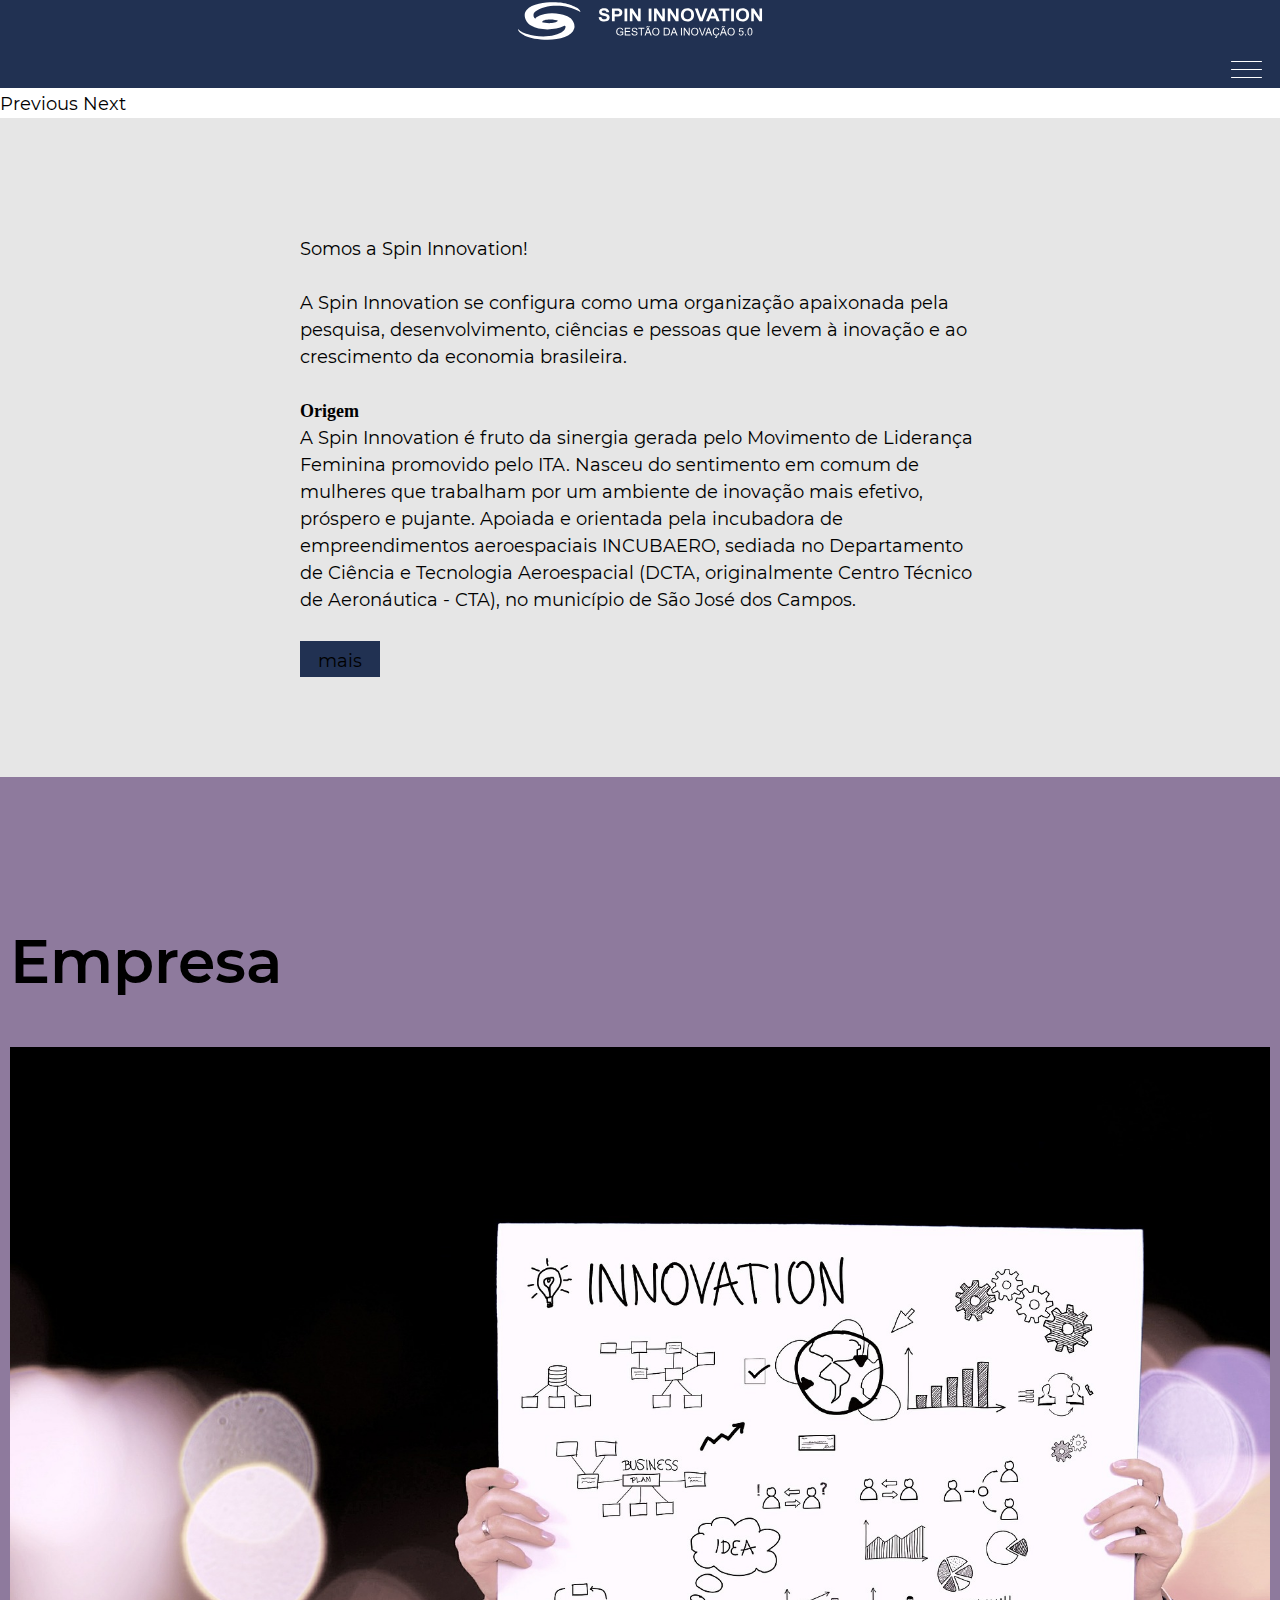
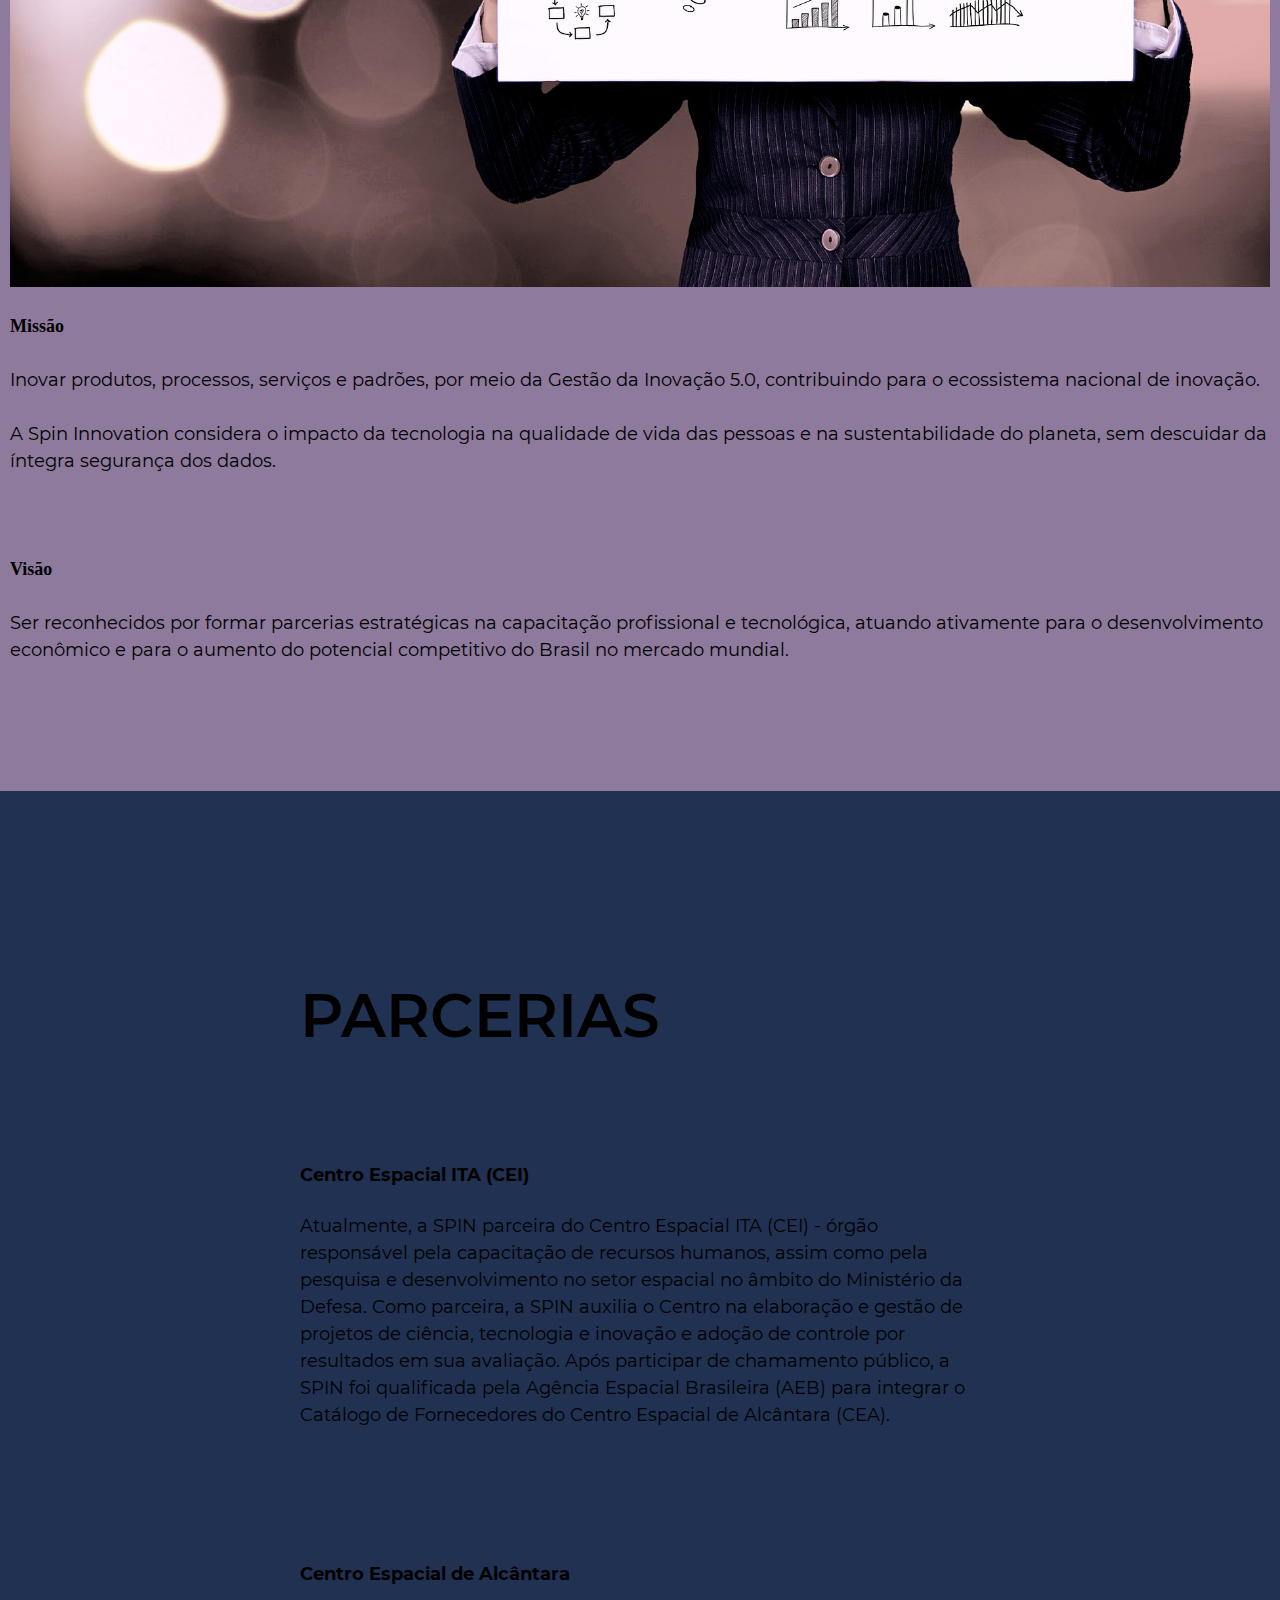
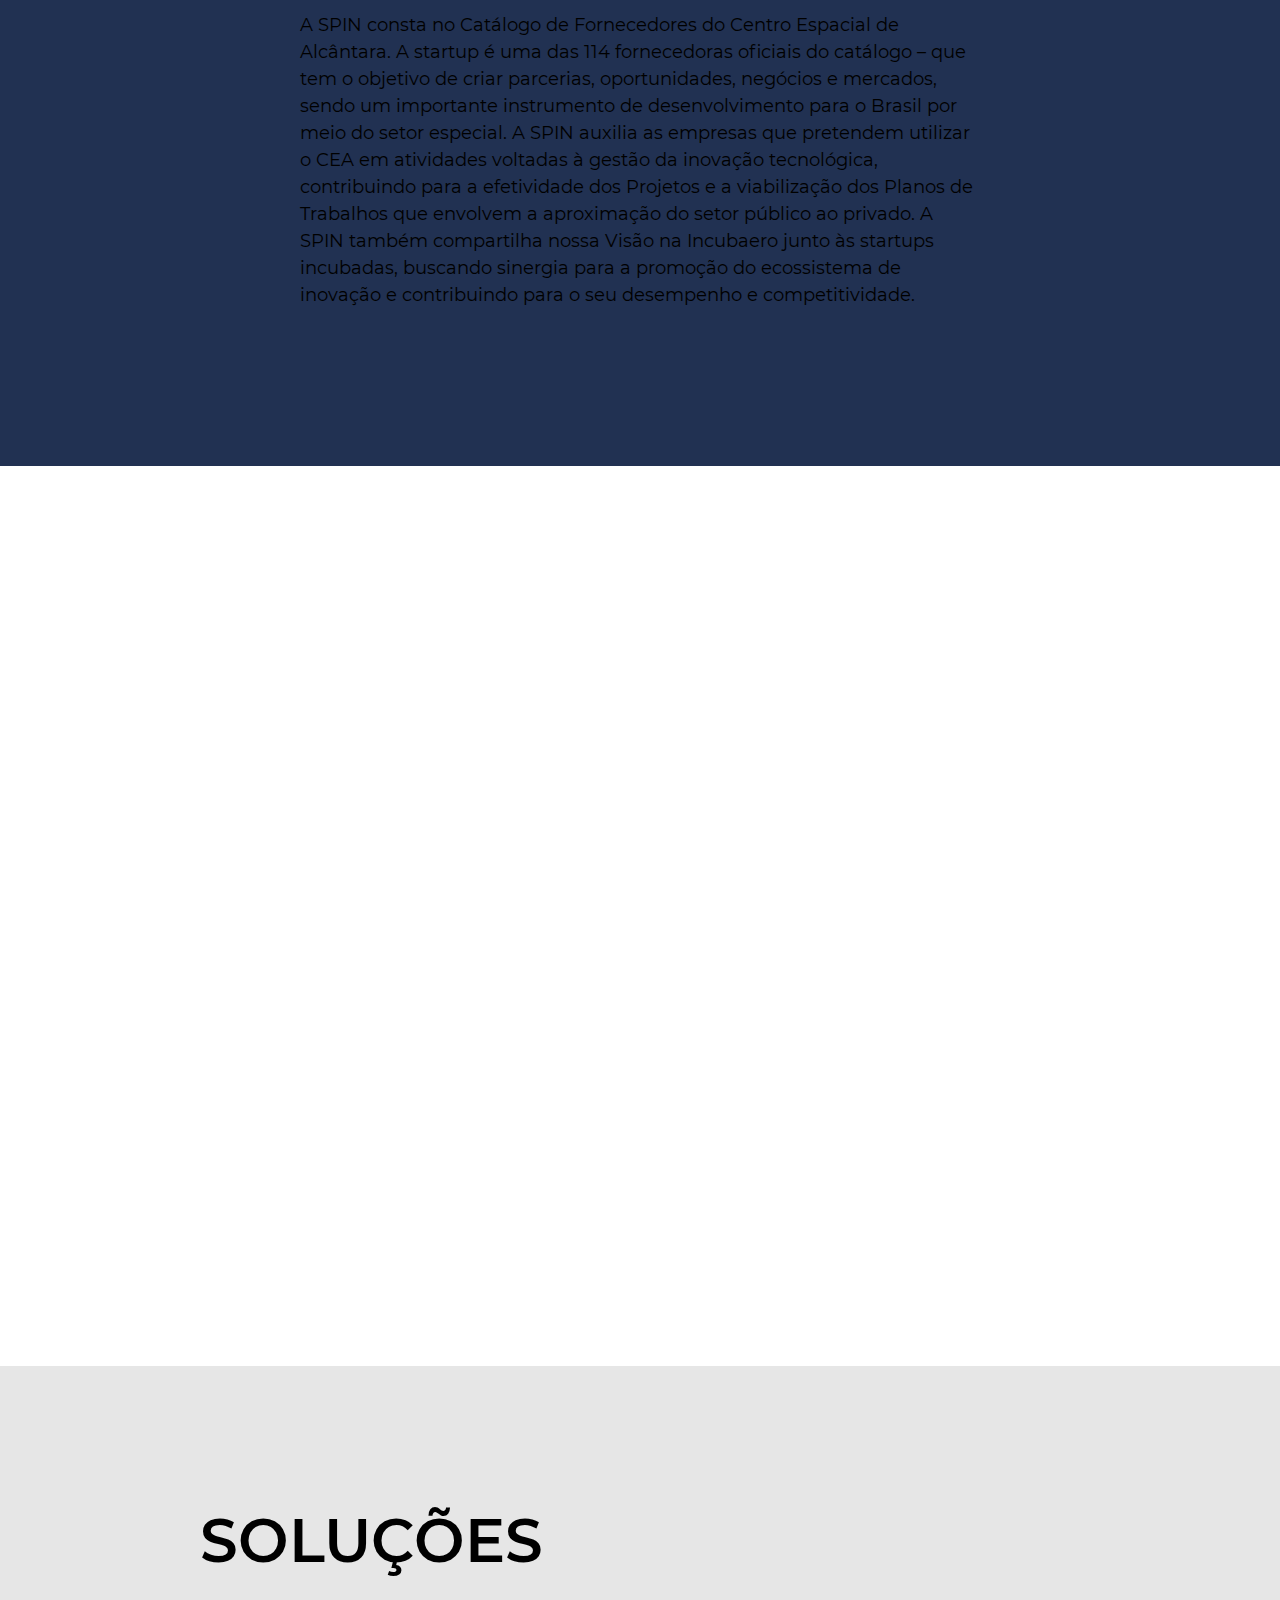
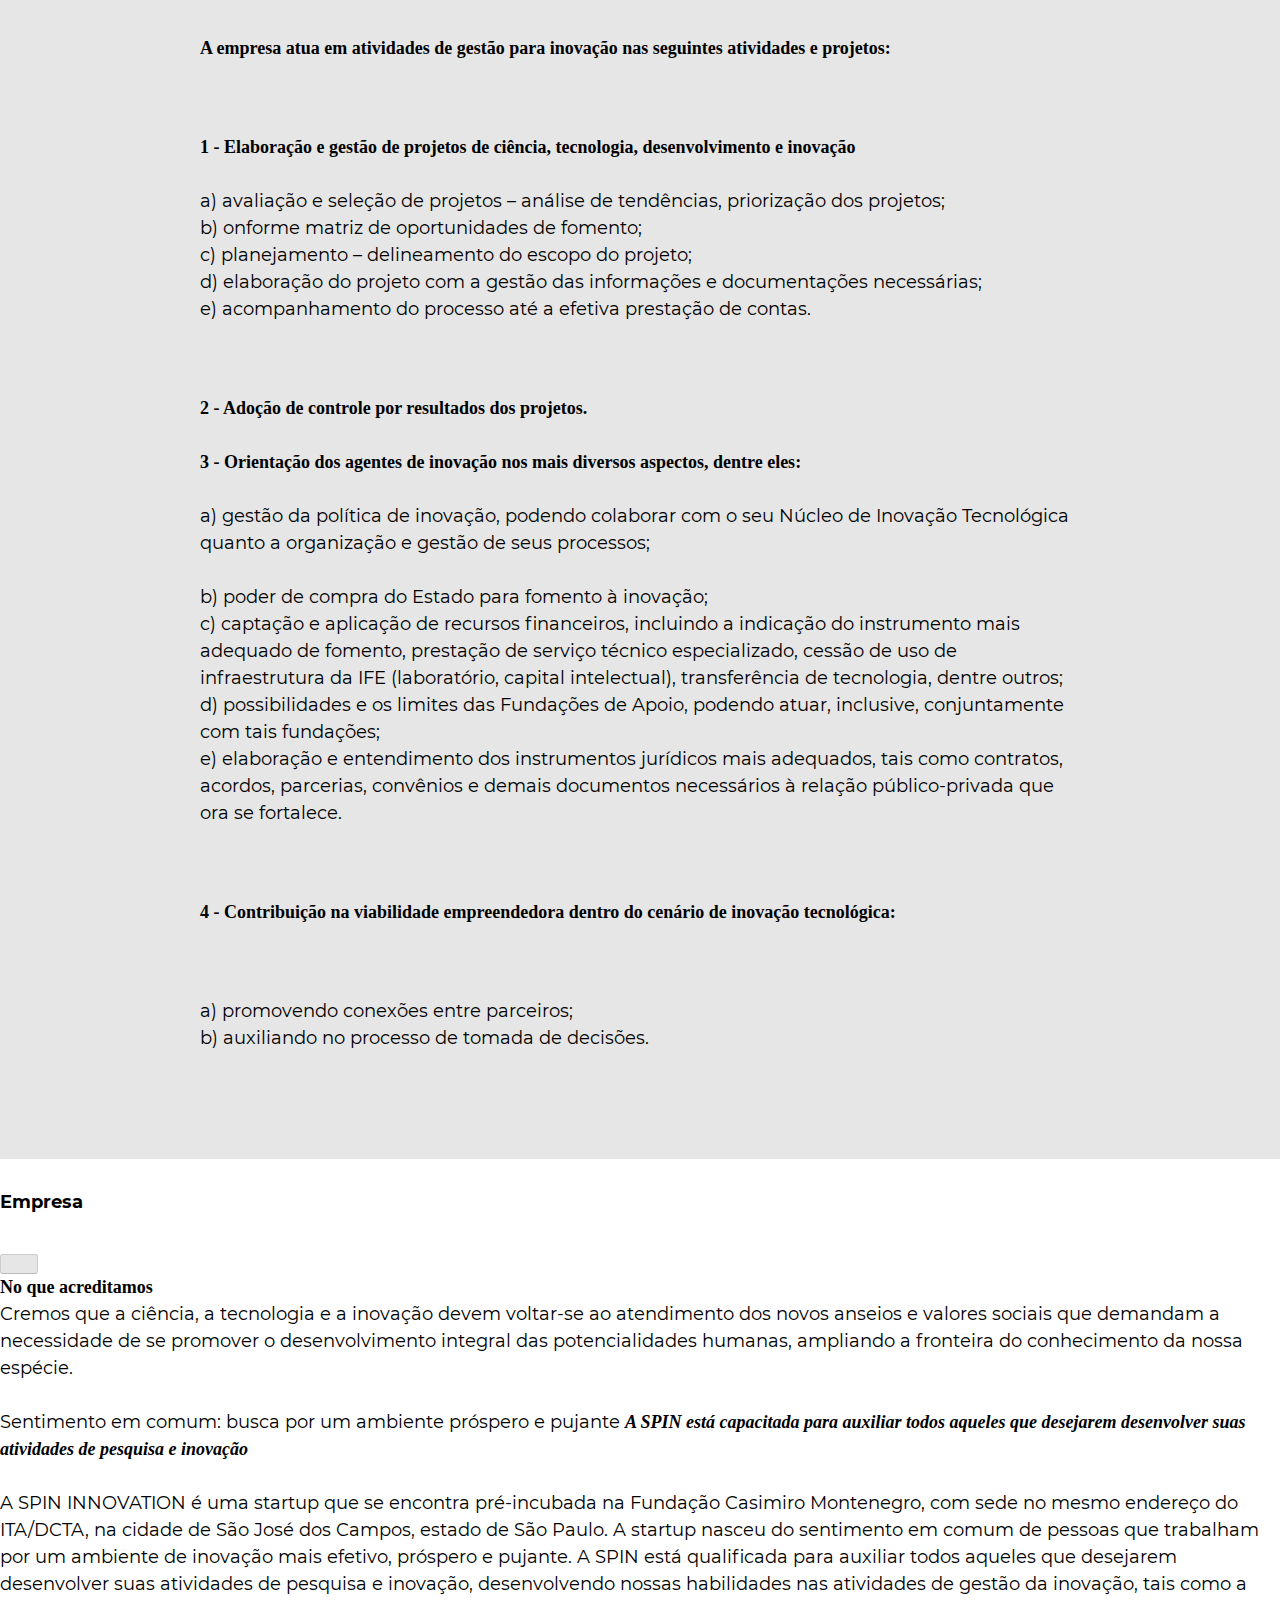
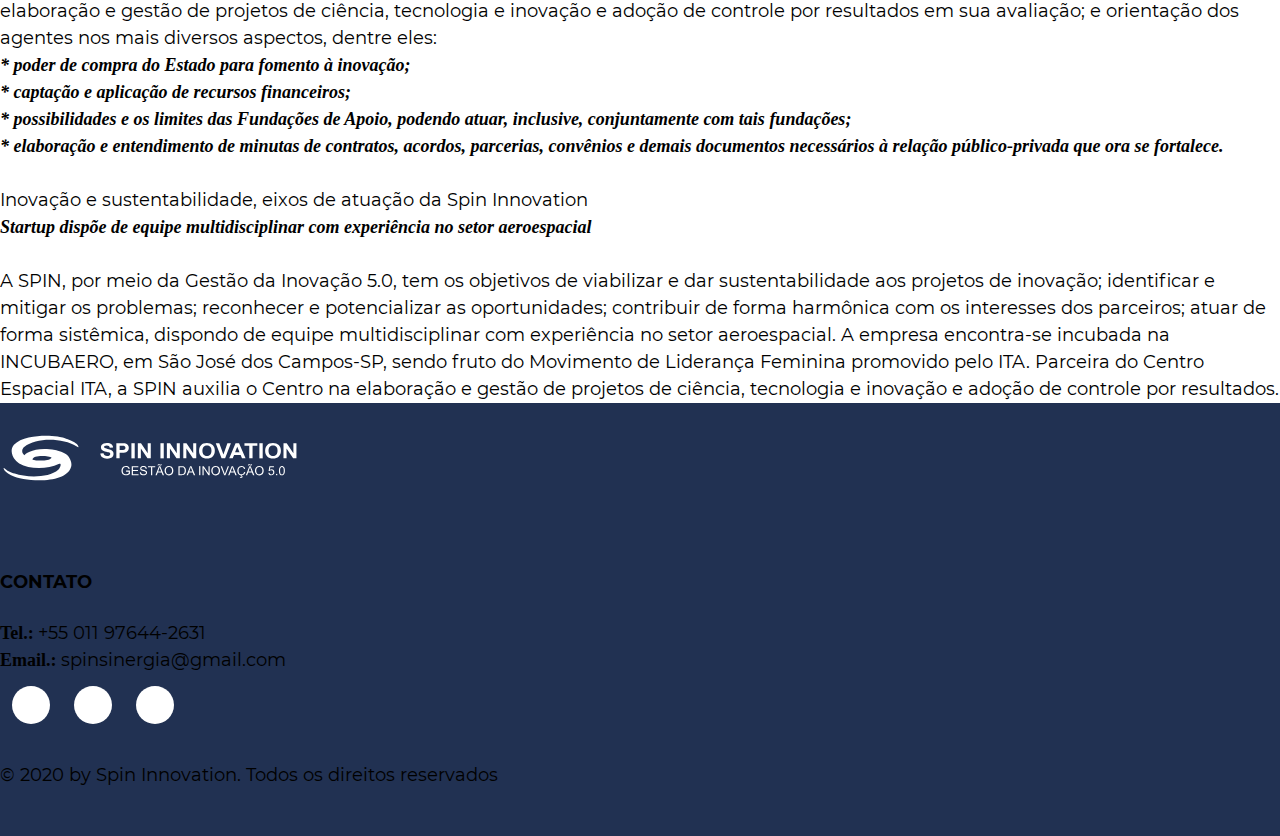
==== index.html @ 0eab8a91 "site versao 1" ====
<!doctype html>
<html lang="pt-BR">

<head>
    <meta charset="UTF-8">
    <meta name="viewport" content="width=device-width, initial-scale=1">
    <link rel="profile" href="https://gmpg.org/xfn/11">

    <title>Spin Innovation</title>
    
    <!-- Bootstrap CSS -->
    <link rel="stylesheet" href="https://use.fontawesome.com/releases/v5.5.0/css/all.css" integrity="sha384-B4dIYHKNBt8Bc12p+WXckhzcICo0wtJAoU8YZTY5qE0Id1GSseTk6S+L3BlXeVIU" crossorigin="anonymous">
    <link href="https://cdn.jsdelivr.net/npm/bootstrap@5.0.0-beta3/dist/css/bootstrap.min.css" rel="stylesheet" integrity="sha384-eOJMYsd53ii+scO/bJGFsiCZc+5NDVN2yr8+0RDqr0Ql0h+rP48ckxlpbzKgwra6" crossorigin="anonymous">

    <link href="style.css" rel="stylesheet">
</head>

<body class="home page-template page-template-template-home page-template-template-home-php page page-id-2">
        <div id="home"></div>
    <div id="page" class="site">
        <a class="skip-link screen-reader-text" href="#primary">Skip to content</a>
        <header id="masthead" class="site-header  ">
            <div class="container text-center pt-2 pb-2">
                <div class="row align-items-start">
                    <div class="col-md-3">
                        <h1 class="logo"><img src="assets/img/logo.svg"
                                alt="Spin Innovation" class="img-fluid"></h1>
                    </div>
                    <div class="col-md-9">
                        <div class="btn-menu">
                            <button id="abrir"><img src="assets/img/menu-bar.svg" alt="Menu"></button>
                        </div>
                        <nav>
                            <div class="menu-menu-1-container"><ul id="primary-menu" class="menu"><li id="menu-item-20" class="menu-item menu-item-type-post_type menu-item-object-page menu-item-home current-menu-item page_item page-item-2 current_page_item menu-item-20"><a href="http://localhost/life/spin/" aria-current="page">Home</a></li>
<li id="menu-item-21" class="menu-item menu-item-type-custom menu-item-object-custom menu-item-21"><a href="#empresa">Empresa</a></li>
<li id="menu-item-22" class="menu-item menu-item-type-custom menu-item-object-custom menu-item-22"><a href="#parcerias">Parcerias</a></li>
<li id="menu-item-23" class="menu-item menu-item-type-custom menu-item-object-custom menu-item-23"><a href="#solucoes">Soluções</a></li>
<li id="menu-item-24" class="menu-item menu-item-type-custom menu-item-object-custom menu-item-24"><a href="#contato">Contato</a></li>
</ul></div>   
                            <div class="rede-social-header">
                                <ul class="m-0 p-0"> <li><a href="#" target="_blank"><i class="fab fa-whatsapp fa-lg"></i></a></li><li><a href="#" target="_blank"><i class="fab fa-linkedin-in fa-lg"></i></a></li><li><a href="#" target="_blank"><i class="fab fa-instagram fa-lg"></i></a></li> </ul>
                            </nav>
                        </div>
                    </div>
                </div>

            </div>
        </header><!-- #masthead -->
<div id="carousel-slide_head" class="carousel slide" data-ride="carousel"> <div class="carousel-inner" role="listbox"><div class="carousel-item active"><img src="http://localhost/life/spin/wp-content/uploads/2021/03/banner-1.jpg" alt="Identificamos problemas" class="img-fluid  w-100"></div> </div> <a class="carousel-control-prev" href="#carousel-slide_head" role="button" data-slide="prev"> <span class="carousel-control-prev-icon" aria-hidden="true"></span> <span class="sr-only">Previous</span> </a> <a class="carousel-control-next" href="#carousel-slide_head" role="button" data-slide="next"> <span class="carousel-control-next-icon" aria-hidden="true"></span> <span class="sr-only">Next</span> </a> </div> 
<section id="empresa">
    <div class="text">
        <p>
            Somos a Spin Innovation! <br><br>
            A Spin Innovation se configura como uma organização apaixonada pela pesquisa, desenvolvimento, ciências e pessoas que levem à inovação e ao crescimento da economia brasileira.
            <br><br>
            <strong>Origem</strong>
            <br>
            A Spin Innovation é fruto da sinergia gerada pelo Movimento de Liderança Feminina promovido pelo ITA. Nasceu do sentimento em comum de mulheres que trabalham por um ambiente de inovação mais efetivo, próspero e pujante. Apoiada e orientada pela incubadora de empreendimentos aeroespaciais INCUBAERO, sediada no Departamento de Ciência e Tecnologia Aeroespacial (DCTA, originalmente Centro Técnico de Aeronáutica - CTA), no município de São José dos Campos.
        </p>


        <button class="btn btn-primary float-end" data-bs-toggle="modal" data-bs-target="#modalEmpresa">mais</button>
    </div>
</section>

<section class="empresa-2">
    <div class="container">
        <div class="row">
            <div class="col-md-6">
                <h1 class="text-light  text-uppercase">Empresa</h1>
                <img src="assets/img/innovation-561388_1920.jpg" alt="Foto" class="img-fluid">
            </div>
            <div class="col-md-6">
                <p>
                    <strong>Missão</strong> <br><br>
                    Inovar produtos, processos, serviços e padrões, por meio da Gestão da Inovação 5.0,
                    contribuindo para o ecossistema nacional de inovação. <br><br>A Spin Innovation considera o impacto da tecnologia na qualidade de vida das pessoas e na sustentabilidade do planeta, sem descuidar da íntegra segurança dos dados.
                    <br>
                    <br>
                    <br>
                    <br>

                    <strong>Visão</strong> <br><br>
                    Ser reconhecidos por formar parcerias estratégicas na capacitação profissional e tecnológica, atuando ativamente para o desenvolvimento econômico e para o aumento do potencial competitivo do Brasil no mercado mundial.
                </p>
            </div>
        </div>
    </div>
</section>

<section id="parcerias" class="parcerias">
    <div class="text">
        <h2 class="text-uppercase text-light">parcerias</h2>
        <br>
        <h4 class="text-light">Centro Espacial ITA (CEI)</h4>
        <p class="text-light">
            Atualmente, a SPIN parceira do Centro Espacial ITA (CEI) - órgão responsável pela capacitação de recursos humanos, assim como pela pesquisa e desenvolvimento no setor espacial no âmbito do Ministério da Defesa. Como parceira, a SPIN auxilia o Centro na elaboração e gestão de projetos de ciência, tecnologia e inovação e adoção de controle por resultados em sua avaliação.
            Após participar de chamamento público, a SPIN foi qualificada pela Agência Espacial Brasileira (AEB) para integrar o Catálogo de Fornecedores do Centro Espacial de Alcântara (CEA).
        </p>
        <br><br><br>

        <h4 class="text-light">Centro Espacial de Alcântara</h4>
        <p class="text-light">
            A SPIN consta no Catálogo de Fornecedores do Centro Espacial de Alcântara. A startup é uma das 114 fornecedoras oficiais do catálogo – que tem o objetivo de criar parcerias, oportunidades, negócios e mercados, sendo um importante instrumento de desenvolvimento para o Brasil por meio do setor especial. A SPIN auxilia as empresas que pretendem utilizar o CEA em atividades voltadas à gestão da inovação tecnológica, contribuindo para a efetividade dos Projetos e a viabilização dos Planos de Trabalhos que envolvem a aproximação do setor público ao privado.
            A SPIN também compartilha nossa Visão na Incubaero junto às startups incubadas, buscando sinergia para a promoção do ecossistema de inovação e contribuindo para o seu desempenho e competitividade.
        </p>
    </div>
</section>

<section class="lamp"></section>

<section class="solucoes" id="solucoes">
    <div class="container">
        <h2>Soluções</h2>
        <div class="row">
            <div class="col-md-6">
                <p><strong>A empresa atua em atividades de gestão para inovação nas seguintes atividades e projetos:</strong></p> <br>
                <p><strong> 1 - Elaboração e gestão de projetos de ciência, tecnologia, desenvolvimento e inovação</strong></p>
                <p>a) avaliação e seleção de projetos – análise de tendências, priorização dos projetos;<br>
                    b) onforme matriz de oportunidades de fomento; <br>
                    c) planejamento – delineamento do escopo do projeto; <br>
                    d) elaboração do projeto com a gestão das informações e documentações necessárias; <br>
                    e) acompanhamento do processo até a efetiva prestação de contas.</p>
                <br> 
                <p><strong>2 - Adoção de controle por resultados dos projetos.</strong></p>
                <p><strong>3 - Orientação dos agentes de inovação nos mais diversos aspectos, dentre eles:</strong></p>
                <p>a) gestão da política de inovação, podendo colaborar com o seu Núcleo de Inovação Tecnológica quanto a organização e gestão de seus processos;<br>
            </div>
            <div class="col-md-6">
                <p> b) poder de compra do Estado para fomento à inovação; <br>
                    c) captação e aplicação de recursos financeiros, incluindo a indicação do instrumento mais adequado de fomento, prestação de serviço técnico especializado, cessão de uso de infraestrutura da IFE (laboratório, capital intelectual), transferência de tecnologia, dentre outros;<br>
                    d) possibilidades e os limites das Fundações de Apoio, podendo atuar, inclusive, conjuntamente com tais fundações;<br>
                    e) elaboração e entendimento dos instrumentos jurídicos mais adequados, tais como contratos, acordos, parcerias, convênios e demais documentos necessários à relação público-privada que ora se fortalece.
                </p>
                <br> 
                <p><strong>4 - Contribuição na viabilidade empreendedora dentro do cenário de inovação tecnológica:</strong></p> <br>

                <p>a) promovendo conexões entre parceiros;<br>
                    b) auxiliando no processo de tomada de decisões.
                </p>


            </div>
        </div>
    </div>
</section>





<!-- Modal -->
<div class="modal fade" id="modalEmpresa" tabindex="-1" aria-labelledby="modalEmpresaLabel" aria-hidden="true">
    <div class="modal-dialog modal-lg modal-dialog-scrollable">
        <div class="modal-content">
            <div class="modal-header">
                <h5 class="modal-title" id="modalEmpresaLabel">Empresa</h5>
                <button type="button" class="btn-close" data-bs-dismiss="modal" aria-label="Close"></button>
            </div>
            <div class="modal-body">
                <strong>No que acreditamos</strong><br>
                Cremos que a ciência, a tecnologia e a inovação devem voltar-se ao atendimento dos novos anseios e valores sociais que demandam a necessidade de se promover o desenvolvimento integral das potencialidades humanas, ampliando a fronteira do conhecimento da nossa espécie.
                <br><br>
                Sentimento em comum: busca por um ambiente próspero e pujante
                <i><strong> A SPIN está capacitada para auxiliar todos aqueles que desejarem desenvolver suas atividades de pesquisa e inovação
                    </strong> </i>
                <br><br>
                A SPIN INNOVATION é uma startup que se encontra pré-incubada na Fundação Casimiro Montenegro, com sede no mesmo endereço do ITA/DCTA, na cidade de São José dos Campos, estado de São Paulo. A startup nasceu do sentimento em comum de pessoas que trabalham por um ambiente de inovação mais efetivo, próspero e pujante.
                A SPIN está qualificada para auxiliar todos aqueles que desejarem desenvolver suas atividades de pesquisa e inovação, desenvolvendo nossas habilidades nas atividades de gestão da inovação, tais como a elaboração e gestão de projetos de ciência, tecnologia e inovação e adoção de controle por resultados em sua avaliação; e orientação dos agentes nos mais diversos aspectos, dentre eles:
                <br>
                <i><strong>* poder de compra do Estado para fomento à inovação;<br>
                        * captação e aplicação de recursos financeiros;<br>
                        * possibilidades e os limites das Fundações de Apoio, podendo atuar, inclusive, conjuntamente com tais fundações;<br>
                        * elaboração e entendimento de minutas de contratos, acordos, parcerias, convênios e demais documentos necessários à relação público-privada que ora se fortalece.<br>
                    </strong></i><br>
                Inovação e sustentabilidade, eixos de atuação da Spin Innovation <br>
                <i><strong>Startup dispõe de equipe multidisciplinar com experiência no setor aeroespacial </strong></i>
                <br><br>
                A SPIN, por meio da Gestão da Inovação 5.0, tem os objetivos de viabilizar e dar sustentabilidade aos projetos de inovação; identificar e mitigar os problemas; reconhecer e potencializar as oportunidades; contribuir de forma harmônica com os interesses dos parceiros; atuar de forma sistêmica, dispondo de equipe multidisciplinar com experiência no setor aeroespacial.
                A empresa encontra-se incubada na INCUBAERO, em São José dos Campos-SP, sendo fruto do Movimento de Liderança Feminina promovido pelo ITA. Parceira do Centro Espacial ITA, a SPIN auxilia o Centro na elaboração e gestão de projetos de ciência, tecnologia e inovação e adoção de controle por resultados.
            </div>
        </div>
    </div>
</div>




<div id="contato"></div>
<footer id="colophon" class="site-footer ">
    <div class="container">
        <div class="row">
            <div class="col-md-6">
                <img src="assets/img/logo.svg" alt="Logo" width="300" class="img-fluid">
                <br>
                <br>
                <br>
                <h4 class="text-light">CONTATO</h4>
                <strong class="text-light">Tel.: </strong><a href="tel:55011976442631" class="text-light">+55 011 97644-2631</a>
                <br>
                <strong class="text-light">Email.: </strong><a href="mailto:spinsinergia@gmail.com " class="text-light">spinsinergia@gmail.com </a>
            </div>
            <div class="col-md-6">
                <div class="rede-social-footer text-end">
                    <ul class="m-0 p-0"> <li><a href="#" target="_blank"><i class="fab fa-whatsapp fa-lg"></i></a></li><li><a href="#" target="_blank"><i class="fab fa-linkedin-in fa-lg"></i></a></li><li><a href="#" target="_blank"><i class="fab fa-instagram fa-lg"></i></a></li> </ul>
                    </nav>
                </div>
            </div>
        </div>
        <div class="">
            <div class="site-info pt-5">
                <p class="text-center text-light">© 2020 by Spin Innovation. Todos os direitos reservados</p>
            </div><!-- .site-info -->
        </div>
</footer><!-- #colophon -->
</div><!-- #page -->

<script src="https://code.jquery.com/jquery-2.2.4.min.js" integrity="sha256-BbhdlvQf/xTY9gja0Dq3HiwQF8LaCRTXxZKRutelT44=" crossorigin="anonymous"></script>
<!-- Option 1: Bootstrap Bundle with Popper -->
<script src="https://cdn.jsdelivr.net/npm/bootstrap@5.0.0-beta3/dist/js/bootstrap.bundle.min.js" integrity="sha384-JEW9xMcG8R+pH31jmWH6WWP0WintQrMb4s7ZOdauHnUtxwoG2vI5DkLtS3qm9Ekf" crossorigin="anonymous"></script>


<script>
    $('#abrir').click(function() {
        if ($('header').hasClass('active')) {
            $('header').removeClass('active')
        } else {
            $('header').addClass('active')
        }
    });

    $('#primary-menu li a').click(
        function() {
            $('header').removeClass('active')
        }
    )
</script>

</body>

</html>
---- style.css ----
html {
    line-height: 1.15;
    -webkit-text-size-adjust: 100%
}

body {
    margin: 0;
}

main {
    display: block
}

h1 {
    font-size: 2em;
    margin: .67em 0
}

hr {
    box-sizing: content-box;
    height: 0;
    overflow: visible
}

pre {
    font-family: monospace, monospace;
    font-size: 1em
}

a {
    background-color: transparent
}

abbr[title] {
    border-bottom: none;
    text-decoration: underline;
    text-decoration: underline dotted
}

b,
strong {
    font-weight: bolder
}

code,
kbd,
samp {
    font-family: monospace, monospace;
    font-size: 1em
}

small {
    font-size: 80%
}

sub,
sup {
    font-size: 75%;
    line-height: 0;
    position: relative;
    vertical-align: baseline
}

sub {
    bottom: -.25em
}

sup {
    top: -.5em
}

img {
    border-style: none
}

button,
input,
optgroup,
select,
textarea {
    font-family: inherit;
    font-size: 100%;
    line-height: 1.15;
    margin: 0
}

button,
input {
    overflow: visible
}

button,
select {
    text-transform: none
}

[type=button],
[type=reset],
[type=submit],
button {
    -webkit-appearance: button
}

[type=button]::-moz-focus-inner,
[type=reset]::-moz-focus-inner,
[type=submit]::-moz-focus-inner,
button::-moz-focus-inner {
    border-style: none;
    padding: 0
}

[type=button]:-moz-focusring,
[type=reset]:-moz-focusring,
[type=submit]:-moz-focusring,
button:-moz-focusring {
    outline: 1px dotted ButtonText
}

fieldset {
    padding: .35em .75em .625em
}

legend {
    box-sizing: border-box;
    color: inherit;
    display: table;
    max-width: 100%;
    padding: 0;
    white-space: normal
}

progress {
    vertical-align: baseline
}

textarea {
    overflow: auto
}

[type=checkbox],
[type=radio] {
    box-sizing: border-box;
    padding: 0
}

[type=number]::-webkit-inner-spin-button,
[type=number]::-webkit-outer-spin-button {
    height: auto
}

[type=search] {
    -webkit-appearance: textfield;
    outline-offset: -2px
}

[type=search]::-webkit-search-decoration {
    -webkit-appearance: none
}

::-webkit-file-upload-button {
    -webkit-appearance: button;
    font: inherit
}

details {
    display: block
}

summary {
    display: list-item
}

template {
    display: none
}

[hidden] {
    display: none
}

*,
::after,
::before {
    box-sizing: inherit
}

html {
    box-sizing: border-box
}

body,
button,
input,
optgroup,
select,
textarea {
    color: #404040;
    font-family: -apple-system, BlinkMacSystemFont, "Segoe UI", Roboto, Oxygen-Sans, Ubuntu, Cantarell, "Helvetica Neue", sans-serif;
    font-size: 1rem;
    line-height: 1.5
}

h1,
h2,
h3,
h4,
h5,
h6 {
    clear: both
}

p {
    margin-bottom: 1.5em
}

cite,
dfn,
em,
i {
    font-style: italic
}

blockquote {
    margin: 0 1.5em
}

address {
    margin: 0 0 1.5em
}

pre {
    background: #eee;
    font-family: "Courier 10 Pitch", courier, monospace;
    line-height: 1.6;
    margin-bottom: 1.6em;
    max-width: 100%;
    overflow: auto;
    padding: 1.6em
}

code,
kbd,
tt,
var {
    font-family: monaco, consolas, "Andale Mono", "DejaVu Sans Mono", monospace
}

abbr,
acronym {
    border-bottom: 1px dotted #666;
    cursor: help
}

ins,
mark {
    background: #fff9c0;
    text-decoration: none
}

big {
    font-size: 125%
}

body {
    background: #fff
}

hr {
    background-color: #ccc;
    border: 0;
    height: 1px;
    margin-bottom: 1.5em
}

ol,
ul {
    margin: 0 0 1.5em 3em
}

ul {
    list-style: disc
}

ol {
    list-style: decimal
}

li>ol,
li>ul {
    margin-bottom: 0;
    margin-left: 1.5em
}

dt {
    font-weight: 700
}

dd {
    margin: 0 1.5em 1.5em
}

embed,
iframe,
object {
    max-width: 100%
}

img {
    height: auto;
    max-width: 100%
}

figure {
    margin: 1em 0
}

table {
    margin: 0 0 1.5em;
    width: 100%
}

a {
    color: #4169e1
}

a:visited {
    color: purple
}

a:active,
a:focus,
a:hover {
    color: #191970
}

a:focus {
    outline: thin dotted
}

a:active,
a:hover {
    outline: 0
}

button,
input[type=button],
input[type=reset],
input[type=submit] {
    border: 1px solid;
    border-color: #ccc #ccc #bbb;
    border-radius: 3px;
    background: #e6e6e6;
    color: rgba(0, 0, 0, .8);
    line-height: 1;
    padding: .6em 1em .4em
}

button:hover,
input[type=button]:hover,
input[type=reset]:hover,
input[type=submit]:hover {
    border-color: #ccc #bbb #aaa
}

button:active,
button:focus,
input[type=button]:active,
input[type=button]:focus,
input[type=reset]:active,
input[type=reset]:focus,
input[type=submit]:active,
input[type=submit]:focus {
    border-color: #aaa #bbb #bbb
}

input[type=color],
input[type=date],
input[type=datetime-local],
input[type=datetime],
input[type=email],
input[type=month],
input[type=number],
input[type=password],
input[type=range],
input[type=search],
input[type=tel],
input[type=text],
input[type=time],
input[type=url],
input[type=week],
textarea {
    color: #666;
    border: 1px solid #ccc;
    border-radius: 3px;
    padding: 3px
}

input[type=color]:focus,
input[type=date]:focus,
input[type=datetime-local]:focus,
input[type=datetime]:focus,
input[type=email]:focus,
input[type=month]:focus,
input[type=number]:focus,
input[type=password]:focus,
input[type=range]:focus,
input[type=search]:focus,
input[type=tel]:focus,
input[type=text]:focus,
input[type=time]:focus,
input[type=url]:focus,
input[type=week]:focus,
textarea:focus {
    color: #111
}

select {
    border: 1px solid #ccc
}

textarea {
    width: 100%
}


/*--------------------------------------------------------------
# Layouts
--------------------------------------------------------------*/


/*--------------------------------------------------------------
# Components
--------------------------------------------------------------*/

.site-main .comment-navigation,
.site-main .posts-navigation,
.site-main .post-navigation {
    margin: 0 0 1.5em;
}

.comment-navigation .nav-links,
.posts-navigation .nav-links,
.post-navigation .nav-links {
    display: flex;
}

.comment-navigation .nav-previous,
.posts-navigation .nav-previous,
.post-navigation .nav-previous {
    flex: 1 0 50%;
}

.comment-navigation .nav-next,
.posts-navigation .nav-next,
.post-navigation .nav-next {
    text-align: end;
    flex: 1 0 50%;
}


/* Comments
--------------------------------------------- */

.comment-content a {
    word-wrap: break-word;
}

.bypostauthor {
    display: block;
}


/* Widgets
--------------------------------------------- */

.widget {
    margin: 0 0 1.5em;
}

.widget select {
    max-width: 100%;
}


/* Media
--------------------------------------------- */

.page-content .wp-smiley,
.entry-content .wp-smiley,
.comment-content .wp-smiley {
    border: none;
    margin-bottom: 0;
    margin-top: 0;
    padding: 0;
}


/* Make sure logo link wraps around logo image. */

.custom-logo-link {
    display: inline-block;
}


/* Captions
--------------------------------------------- */

.wp-caption {
    margin-bottom: 1.5em;
    max-width: 100%;
}

.wp-caption img[class*="wp-image-"] {
    display: block;
    margin-left: auto;
    margin-right: auto;
}

.wp-caption .wp-caption-text {
    margin: 0.8075em 0;
}

.wp-caption-text {
    text-align: center;
}


/* Galleries
--------------------------------------------- */

.gallery {
    margin-bottom: 1.5em;
    display: grid;
    grid-gap: 1.5em;
}

.gallery-item {
    display: inline-block;
    text-align: center;
    width: 100%;
}

.gallery-columns-2 {
    grid-template-columns: repeat(2, 1fr);
}

.gallery-columns-3 {
    grid-template-columns: repeat(3, 1fr);
}

.gallery-columns-4 {
    grid-template-columns: repeat(4, 1fr);
}

.gallery-columns-5 {
    grid-template-columns: repeat(5, 1fr);
}

.gallery-columns-6 {
    grid-template-columns: repeat(6, 1fr);
}

.gallery-columns-7 {
    grid-template-columns: repeat(7, 1fr);
}

.gallery-columns-8 {
    grid-template-columns: repeat(8, 1fr);
}

.gallery-columns-9 {
    grid-template-columns: repeat(9, 1fr);
}

.gallery-caption {
    display: block;
}


/*--------------------------------------------------------------
# Utilities
--------------------------------------------------------------*/


/* Accessibility
--------------------------------------------- */


/* Text meant only for screen readers. */

.screen-reader-text {
    border: 0;
    clip: rect(1px, 1px, 1px, 1px);
    clip-path: inset(50%);
    height: 1px;
    margin: -1px;
    overflow: hidden;
    padding: 0;
    position: absolute !important;
    width: 1px;
    word-wrap: normal !important;
}

.screen-reader-text:focus {
    background-color: #f1f1f1;
    border-radius: 3px;
    box-shadow: 0 0 2px 2px rgba(0, 0, 0, 0.6);
    clip: auto !important;
    clip-path: none;
    color: #21759b;
    display: block;
    font-size: 0.875rem;
    font-weight: 700;
    height: auto;
    left: 5px;
    line-height: normal;
    padding: 15px 23px 14px;
    text-decoration: none;
    top: 5px;
    width: auto;
    z-index: var(--verdeDefault)00;
}


/* Alignments
--------------------------------------------- */

.alignleft {
    /*rtl:ignore*/
    float: left;
    /*rtl:ignore*/
    margin-right: 1.5em;
    margin-bottom: 1.5em;
}

.alignright {
    /*rtl:ignore*/
    float: right;
    /*rtl:ignore*/
    margin-left: 1.5em;
    margin-bottom: 1.5em;
}

.aligncenter {
    clear: both;
    display: block;
    margin-left: auto;
    margin-right: auto;
    margin-bottom: 1.5em;
}


/*css theme - devnation*/

:root {
    --corTextoDefault: #000;
    --white: #fff;
    --azul: #213152;
    --cinza: #E6E6E6;
    --roxo: #8E7A9D;
    --scrollbarBG: rgba(124, 121, 121, 0.507);
    --thumbBG: #86888a;
}

::-webkit-scrollbar { width: 5px; height: 2px; }
::-webkit-scrollbar { scrollbar-width: thin; scrollbar-color: var(--thumbBG) var(--scrollbarBG); }
::-webkit-scrollbar-track { background: var(--scrollbarBG); }
::-webkit-scrollbar-thumb { background-color: var(--thumbBG) ; border-radius: 6px; border: 3px solid var(--scrollbarBG); }

@font-face { font-family: 'Montserrat'; src: url('assets/fonts/Montserrat-BlackItalic.woff2') format('woff2'), url('assets/fonts/Montserrat-BlackItalic.woff') format('woff'); font-weight: 900; font-style: italic; font-display: swap; } @font-face { font-family: 'Montserrat'; src: url('assets/fonts/Montserrat-Bold.woff2') format('woff2'), url('assets/fonts/Montserrat-Bold.woff') format('woff'); font-weight: bold; font-style: normal; font-display: swap; } @font-face { font-family: 'Montserrat'; src: url('assets/fonts/Montserrat-Black.woff2') format('woff2'), url('assets/fonts/Montserrat-Black.woff') format('woff'); font-weight: 900; font-style: normal; font-display: swap; } @font-face { font-family: 'Montserrat'; src: url('assets/fonts/Montserrat-BoldItalic.woff2') format('woff2'), url('assets/fonts/Montserrat-BoldItalic.woff') format('woff'); font-weight: bold; font-style: italic; font-display: swap; } @font-face { font-family: 'Montserrat'; src: url('assets/fonts/Montserrat-ExtraBold.woff2') format('woff2'), url('assets/fonts/Montserrat-ExtraBold.woff') format('woff'); font-weight: 800; font-style: normal; font-display: swap; } @font-face { font-family: 'Montserrat'; src: url('assets/fonts/Montserrat-ExtraBoldItalic.woff2') format('woff2'), url('assets/fonts/Montserrat-ExtraBoldItalic.woff') format('woff'); font-weight: 800; font-style: italic; font-display: swap; } @font-face { font-family: 'Montserrat'; src: url('assets/fonts/Montserrat-ExtraLight.woff2') format('woff2'), url('assets/fonts/Montserrat-ExtraLight.woff') format('woff'); font-weight: 200; font-style: normal; font-display: swap; } @font-face { font-family: 'Montserrat'; src: url('assets/fonts/Montserrat-ExtraLightItalic.woff2') format('woff2'), url('assets/fonts/Montserrat-ExtraLightItalic.woff') format('woff'); font-weight: 200; font-style: italic; font-display: swap; } @font-face { font-family: 'Montserrat'; src: url('assets/fonts/Montserrat-Italic.woff2') format('woff2'), url('assets/fonts/Montserrat-Italic.woff') format('woff'); font-weight: normal; font-style: italic; font-display: swap; } @font-face { font-family: 'Montserrat'; src: url('assets/fonts/Montserrat-Light.woff2') format('woff2'), url('assets/fonts/Montserrat-Light.woff') format('woff'); font-weight: 300; font-style: normal; font-display: swap; } @font-face { font-family: 'Montserrat'; src: url('assets/fonts/Montserrat-LightItalic.woff2') format('woff2'), url('assets/fonts/Montserrat-LightItalic.woff') format('woff'); font-weight: 300; font-style: italic; font-display: swap; } @font-face { font-family: 'Montserrat'; src: url('assets/fonts/Montserrat-Medium.woff2') format('woff2'), url('assets/fonts/Montserrat-Medium.woff') format('woff'); font-weight: 500; font-style: normal; font-display: swap; } @font-face { font-family: 'Montserrat'; src: url('assets/fonts/Montserrat-MediumItalic.woff2') format('woff2'), url('assets/fonts/Montserrat-MediumItalic.woff') format('woff'); font-weight: 500; font-style: italic; font-display: swap; } @font-face { font-family: 'Montserrat'; src: url('assets/fonts/Montserrat-Regular.woff2') format('woff2'), url('assets/fonts/Montserrat-Regular.woff') format('woff'); font-weight: normal; font-style: normal; font-display: swap; } @font-face { font-family: 'Montserrat'; src: url('assets/fonts/Montserrat-SemiBold.woff2') format('woff2'), url('assets/fonts/Montserrat-SemiBold.woff') format('woff'); font-weight: 600; font-style: normal; font-display: swap; } @font-face { font-family: 'Montserrat'; src: url('assets/fonts/Montserrat-SemiBoldItalic.woff2') format('woff2'), url('assets/fonts/Montserrat-SemiBoldItalic.woff') format('woff'); font-weight: 600; font-style: italic; font-display: swap; } @font-face { font-family: 'Montserrat'; src: url('assets/fonts/Montserrat-Thin.woff2') format('woff2'), url('assets/fonts/Montserrat-Thin.woff') format('woff'); font-weight: 100; font-style: normal; font-display: swap; } @font-face { font-family: 'Montserrat'; src: url('assets/fonts/Montserrat-ThinItalic.woff2') format('woff2'), url('assets/fonts/Montserrat-ThinItalic.woff') format('woff'); font-weight: 100; font-style: italic; font-display: swap; }

a {text-decoration: unset !important;}
a:hover{opacity: 0.8;}


body * {
    font-family: 'Montserrat', sans-serif;
    color: var(--corTextoDefault);
    font-size: 18px;
    font-weight: 400;
}

h1,
h2,
h3,
h4,
h5,
h6 {
    font-weight: 700;
    color: var(--corTextoDefault);
}

h1,
h2 {
    color: var(--corTextoDefault);
}

strong {
    font-family: 'Metropolis';
    font-weight: 800 !important;
}



#masthead {
    position: fixed;
    z-index: 400;
    width: 100%;
    background: var(--azul);
}

#masthead .logo {
    position: relative;
    text-align: center;
    margin: 0px auto;
    max-width: 250px;
}

nav .menu-menu-1-container {display: none !important;}
.active nav .menu-menu-1-container {display: table !important;position: fixed; top: 0; left:0;background: var(--azul); width: 100vw; height: 100vh;}
nav .menu-menu-1-container ul {display: table-cell;vertical-align: middle; width: 100%; padding: 30px; margin: 0;list-style: none;}
nav .menu-menu-1-container ul li {margin: 20px 0px;}
nav .menu-menu-1-container ul li a {color: var(--white) ; text-transform: uppercase; font-size: 20px;text-decoration: none;font-weight: 600;}
.btn-menu {position: relative;z-index: 1000;text-align: right;}
.btn-menu button{border: none; background: none;}
.rede-social-header{display: none;}
.active .rede-social-header{position: absolute; left: 15%; right: 15%;bottom: -80vh;display: block;} 
.active .logo { position: absolute !important; left: 15%; right: 15%;top: 100px; display: block; z-index: 1000; }

div#carousel-slide_head { position: relative; padding-top: 64px; }



#empresa{background: var(--cinza);}
.text { max-width: 700px; margin: 0px auto; padding: 100px 10px;}

.empresa-2 h1{font-size: 60px !important;font-weight: 600;}
.empresa-2 {padding: 100px 10px; background: var(--roxo);}

.parcerias{background: var(--azul);padding: 30px 10px;}
.parcerias h2,.solucoes h2{font-size: 60px !important;font-weight: 600; text-transform: uppercase;}
.solucoes{background: var(--cinza); padding: 80px 200px;}
.lamp{min-height: 100vh;width: 100%;background: url(assets/img/light-bulb-2631864_1920.jpg)top no-repeat;background-size: cover;background-attachment: fixed;}

.btn-primary{border-radius: 0px !important; background: var(--azul) !important; border: none !important;}


#carousel-slide_head .carousel-inner {
    /* padding-top: 240px */
}

.h2,
h2 {
    font-size: 2.5rem !important;
}

.mobile {
    display: none;
}

.desk {
    display: block;
}

.vertical-align {
    position: relative;
    min-height: 100%;
    display: table;
    width: 100%;
}

.btn.btn-warning {
    background: var(--amarelo) !important;
    padding: 10px 20px !important;
    color: var(--corTextoDefault) !important;
    float: right;
    color: #fff !important;
    border: 2px solid var(--amarelo) !important;
    text-transform: uppercase;
}

input.form-control {height: 44px;}

form label.text-light {
    margin: 0;
}


.rede-social-footer ul {
    margin: 0;
    padding: 0;
}

.rede-social-footer ul li {
    display: inline-block;
    margin: 12px;
    min-width: 38px;
    min-height: 38px;
    border-radius: 50%;
    background: #fff;
    content: no-open-quote;
    padding: 8px 6px 0px 6px;
    text-align: center;
}

.rede-social-header {}

.rede-social-header ul li a i {
    color: #fff !important;
    font-size: 25px !important;
}

.rede-social-footer ul {
    margin: 0;
}

.rede-social-fotter ul li,
.rede-social-header ul li {
    display: inline-block;
    margin: 3px;
    min-width: 22px;
    min-height: 10px;
    border-radius: 50%;
    background: var(--verdeDefault);
    content: no-open-quote;
    padding: 7px;
    line-height: 0;
}

footer#colophon {
    background: var(--azul);
    padding: 30px 0px 20px;
}

a:focus {
    outline: unset;
}

@media screen and (max-width: 800px) {
    .rede-social-header {
        position: relative;
        right: unset;
    }
    div#carousel-slide_head {
        position: relative;
        padding-top: 60px;
    }
    
    figure {
        margin: 0 !important;
    }
    a.carousel-control-prev,
    a.carousel-control-next {
        display: none;
    }
    .solucoes {
        background: var(--cinza);
        padding: 80px 24px;
    }
    .rede-social-footer.text-end {
        text-align: center!important;
    }
    .parcerias h2, .solucoes h2 {
        font-size: 48px !important;
        font-weight: 600;
        text-transform: uppercase;
    }
    .empresa-2 h1 {
        font-size: 53px !important;
        font-weight: 600;
    }
    .btn-menu {
        position: relative;
        z-index: 1000;
        text-align: center;
    }
}


@media screen and (max-width: 450px) {
    div#carousel-slide_head {
        padding-top: 102px;
    }
}
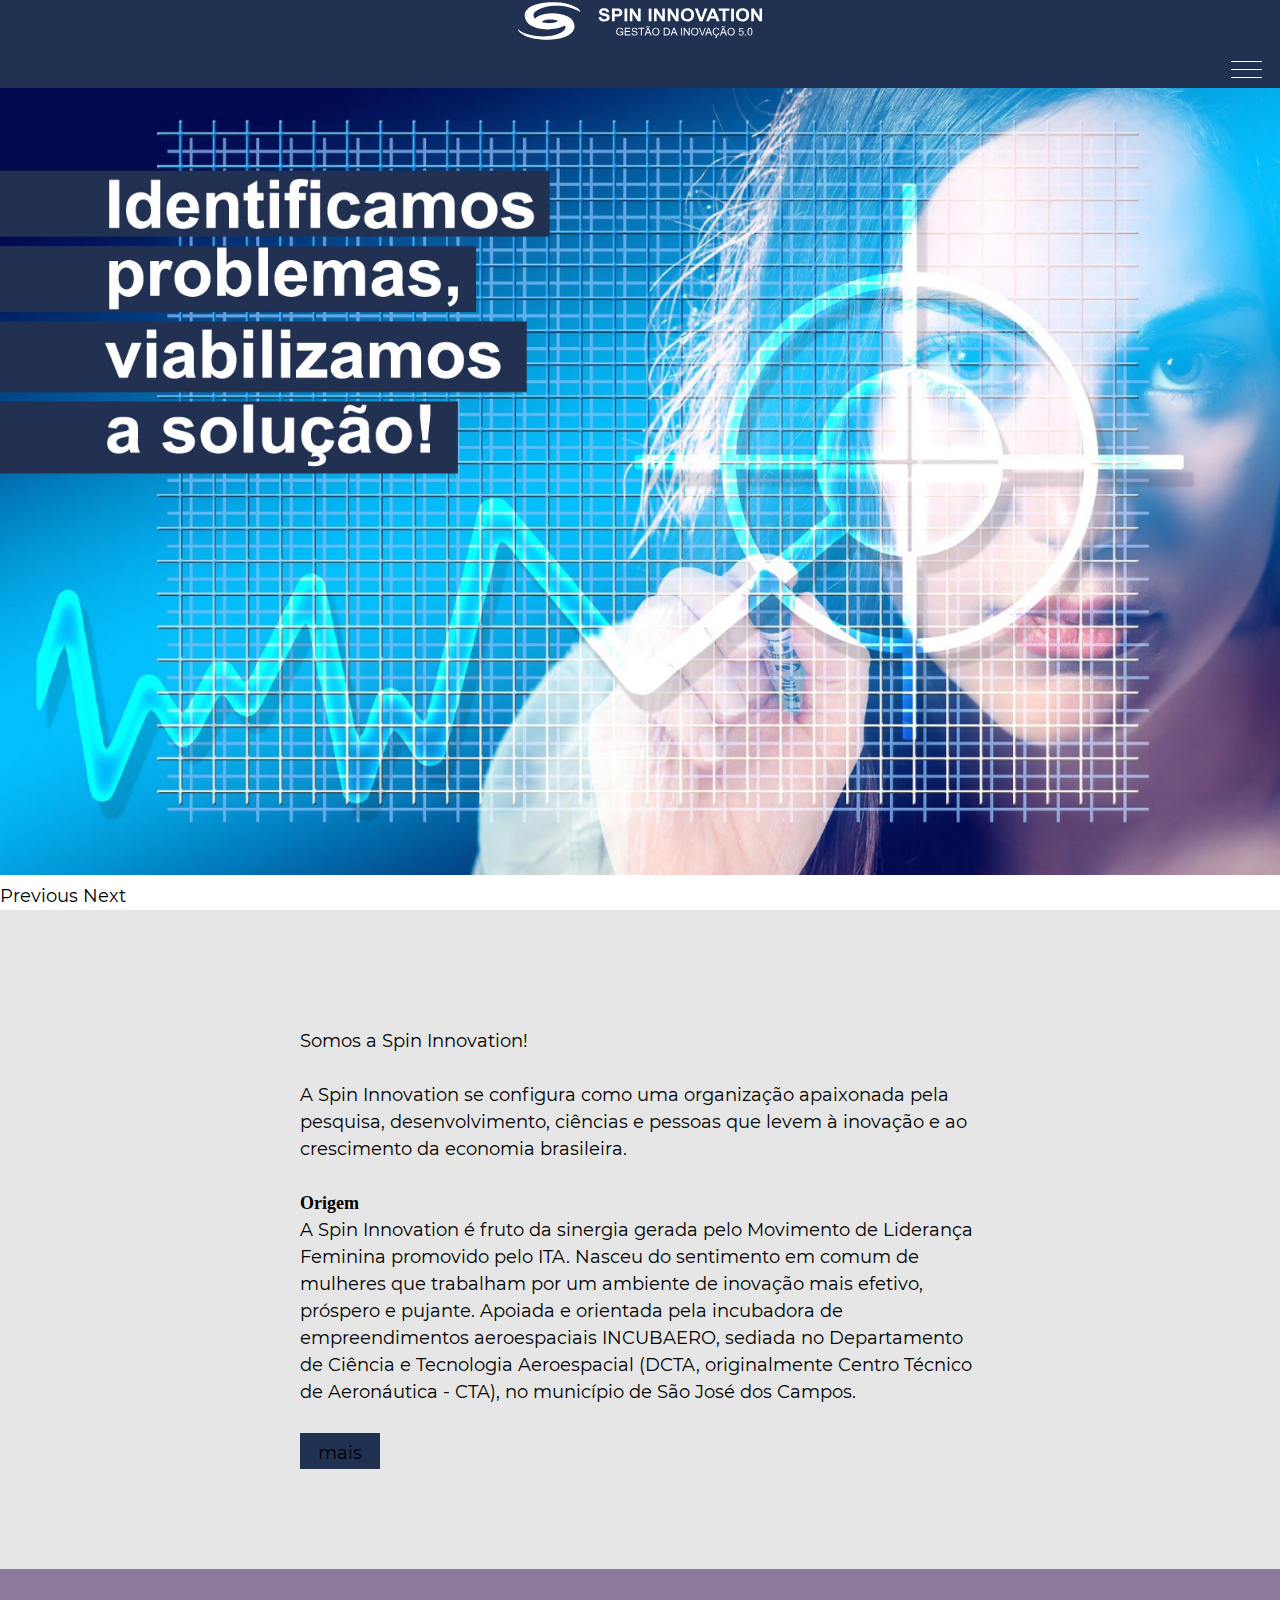
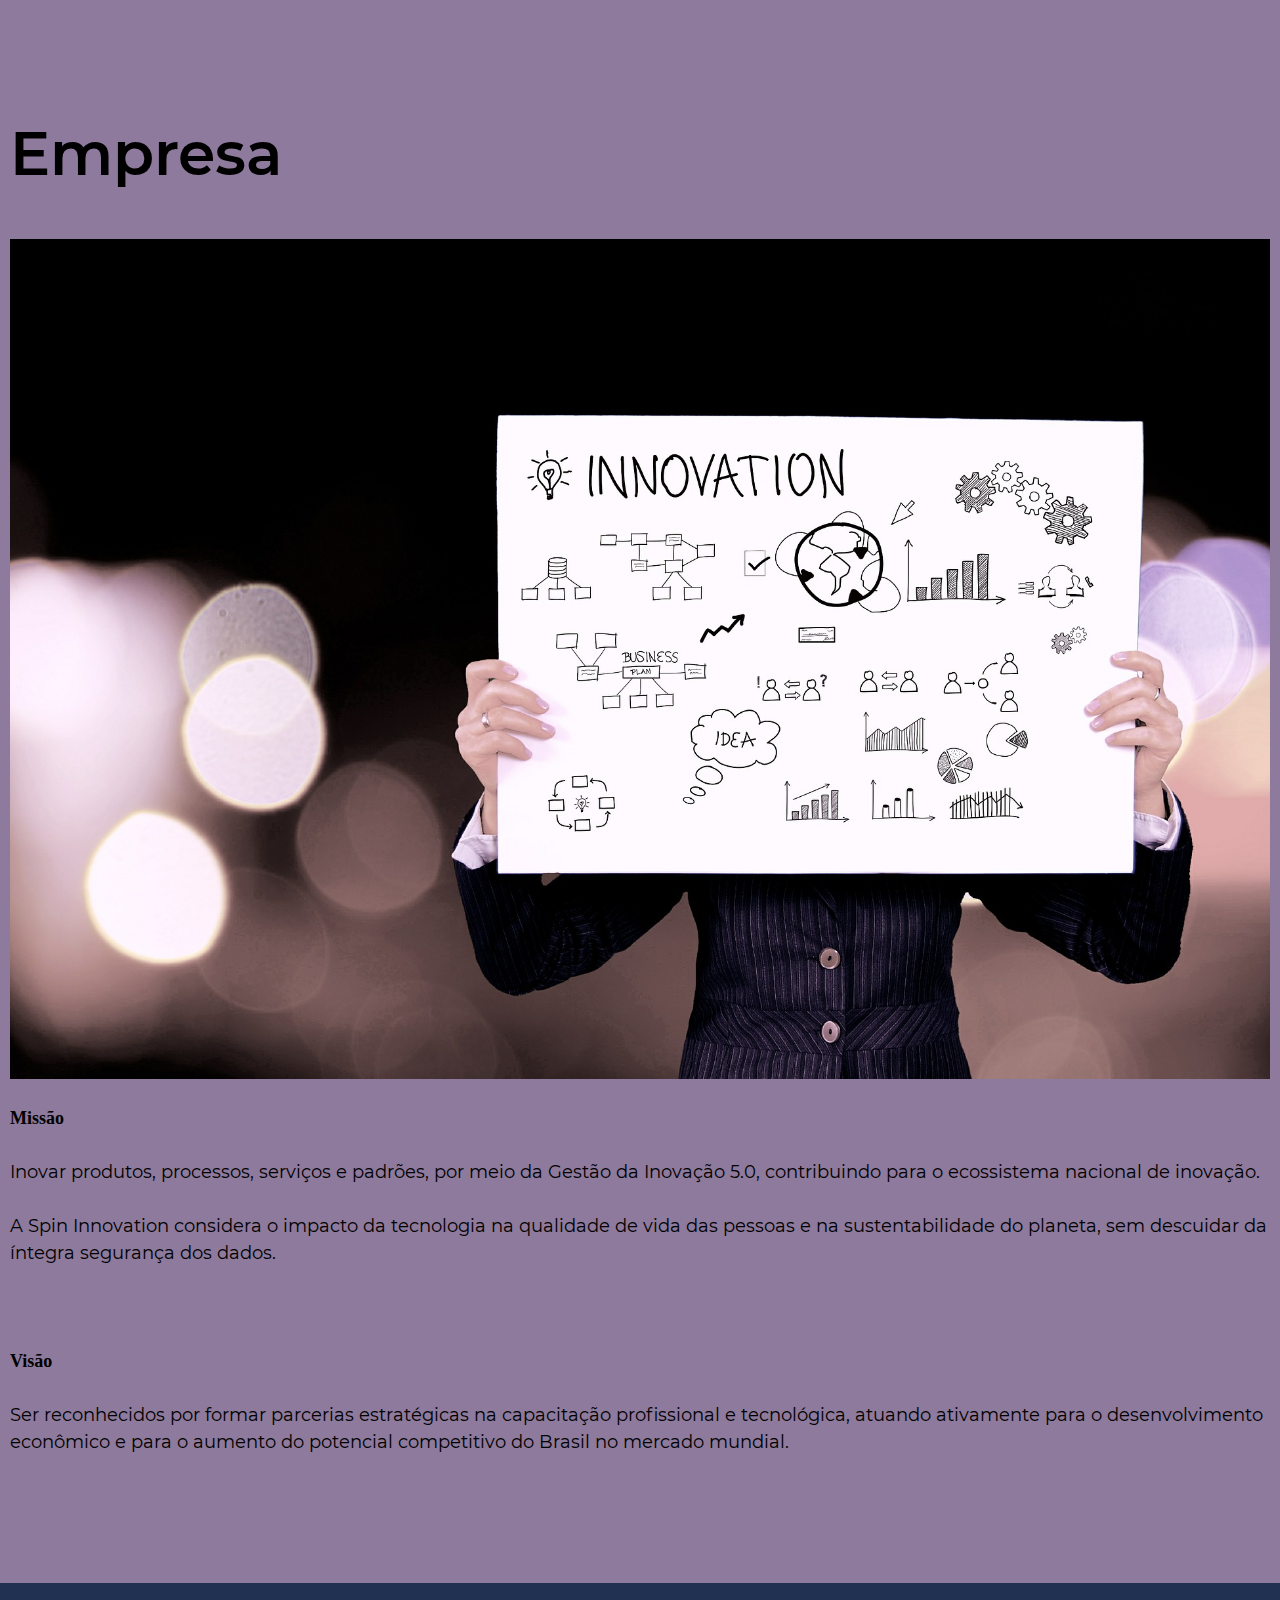
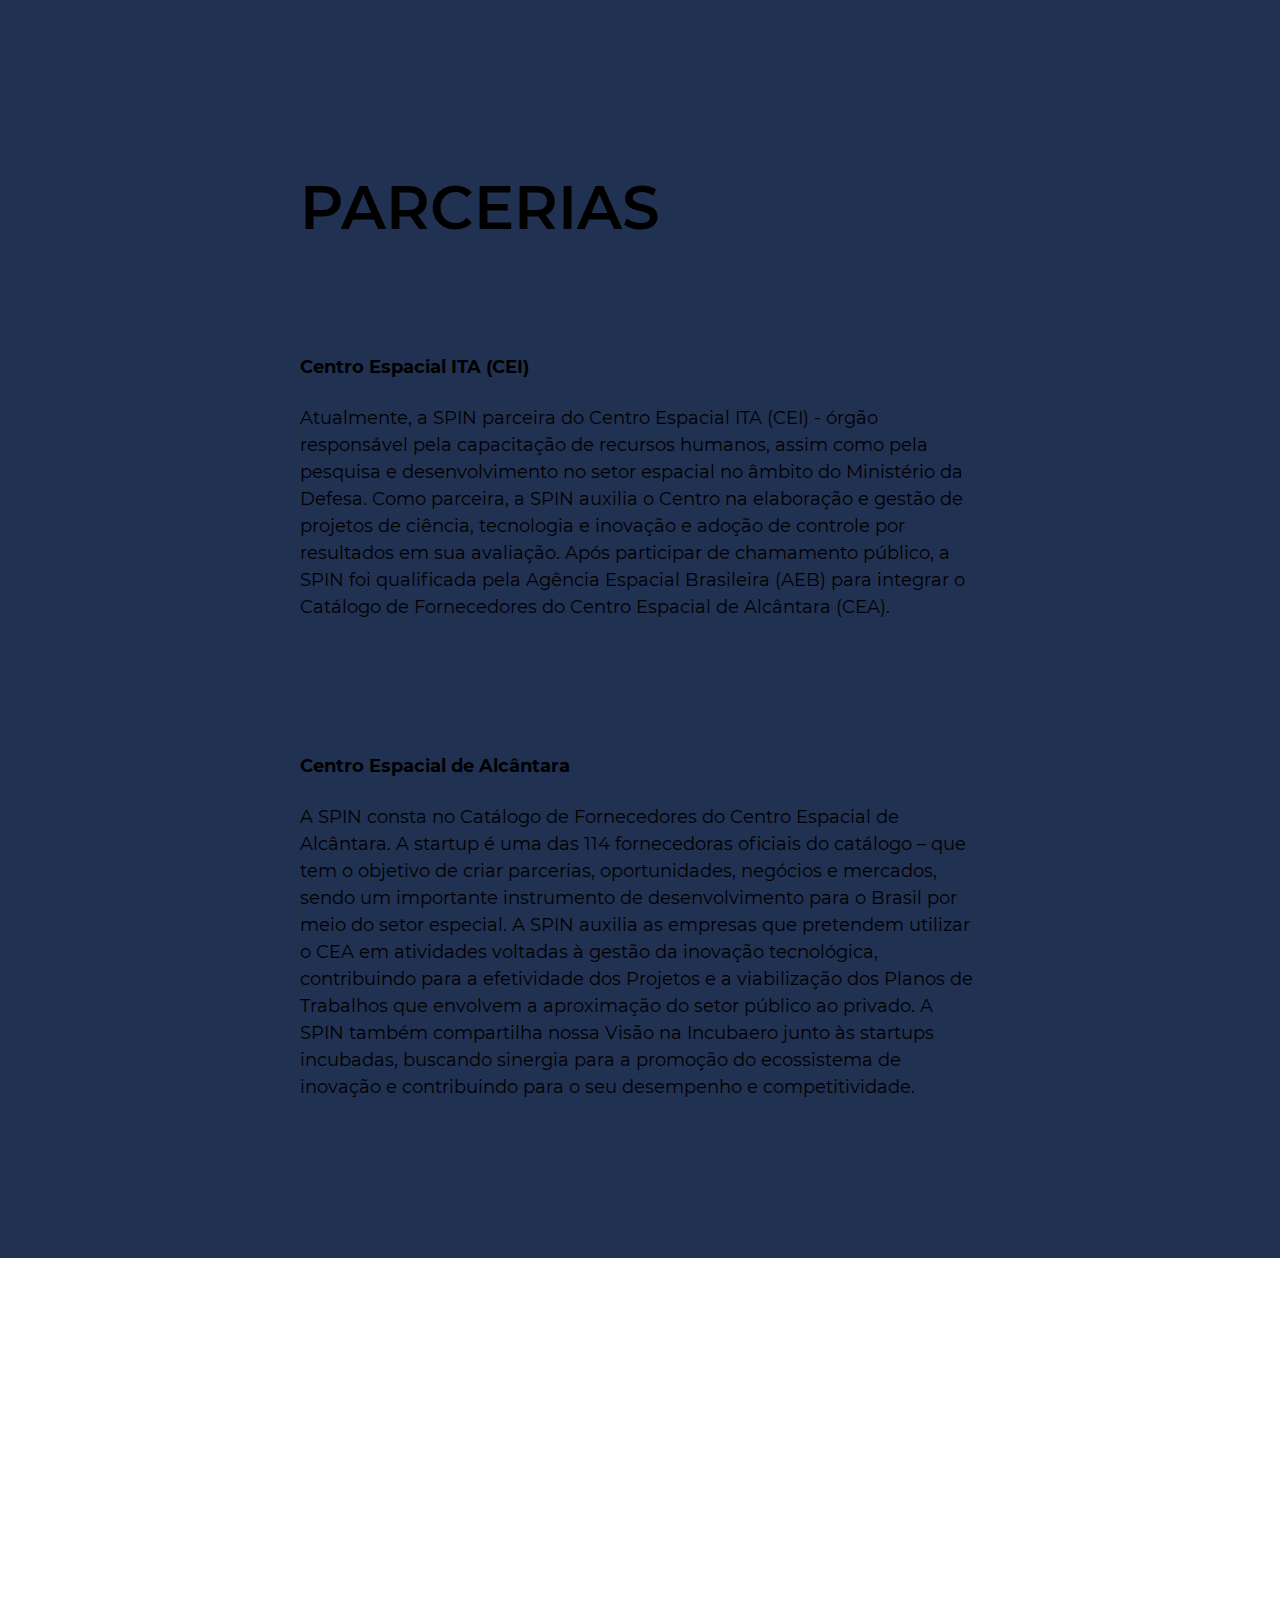
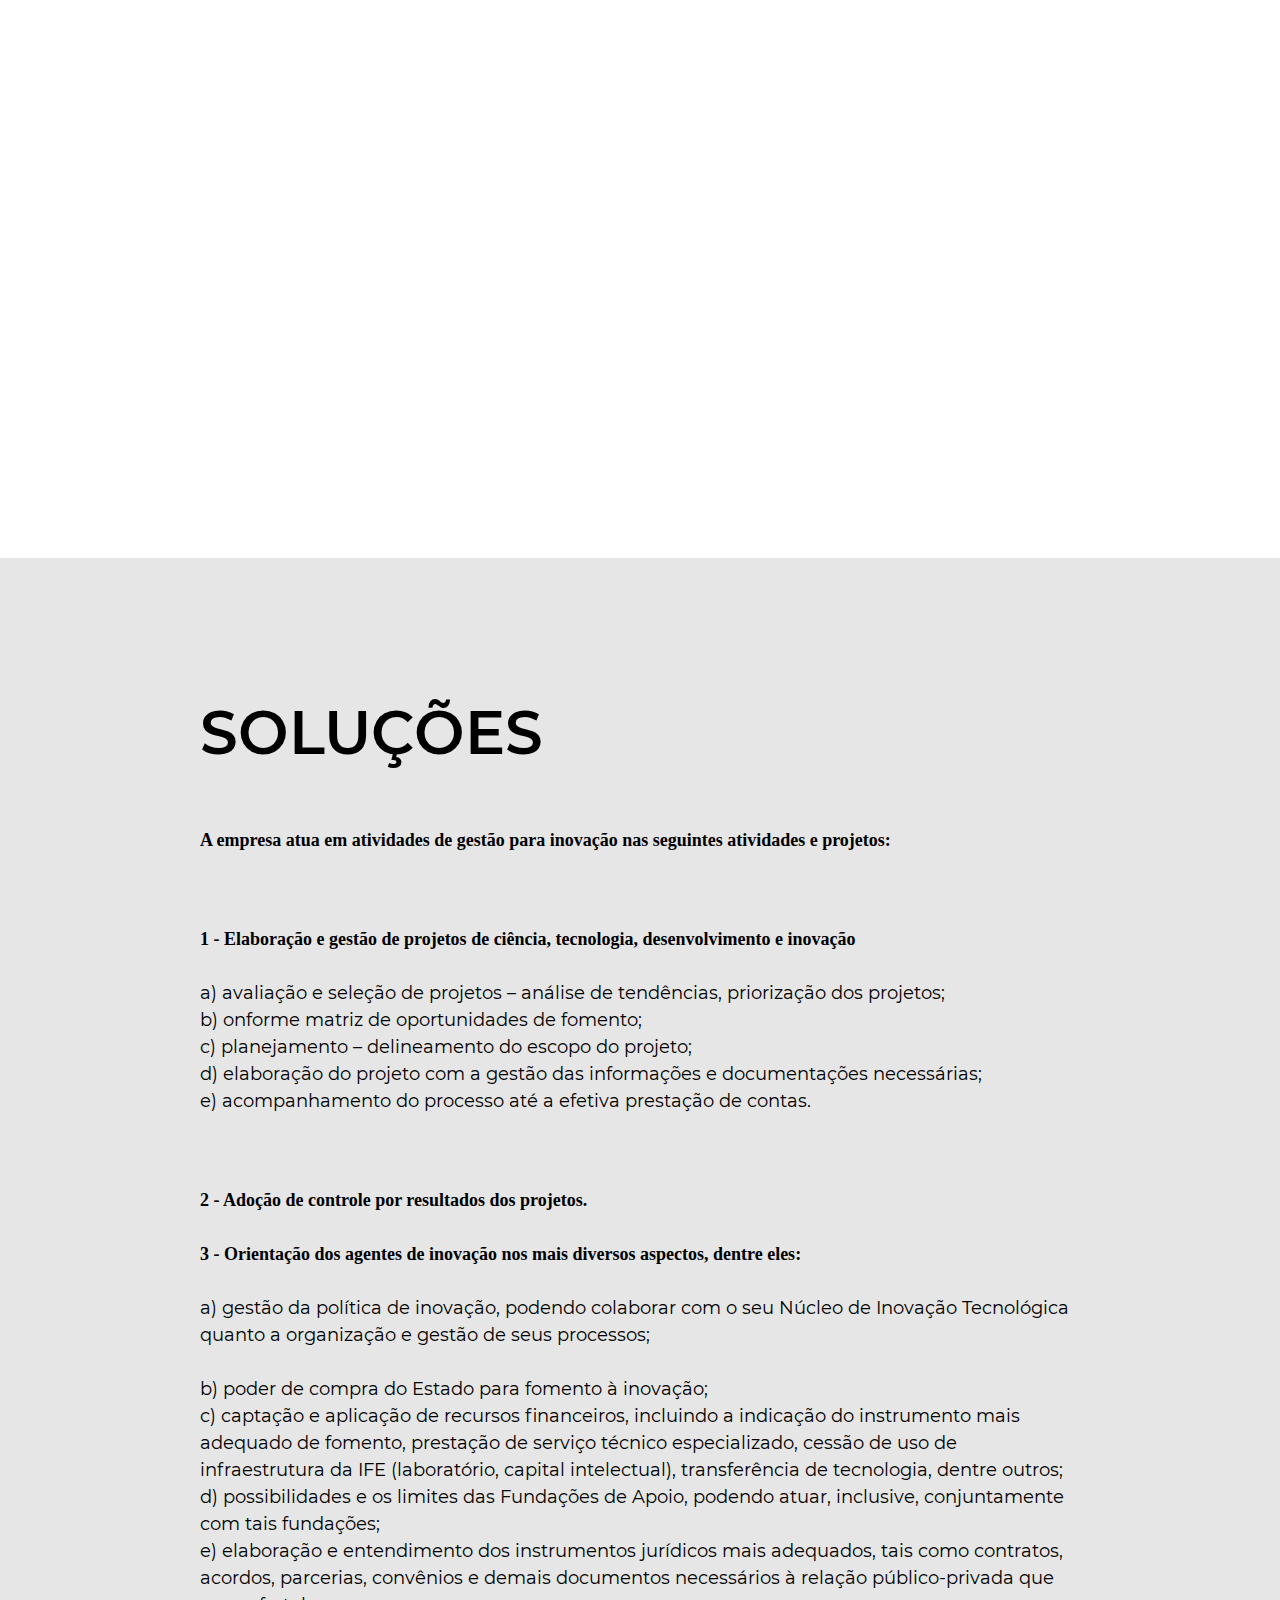
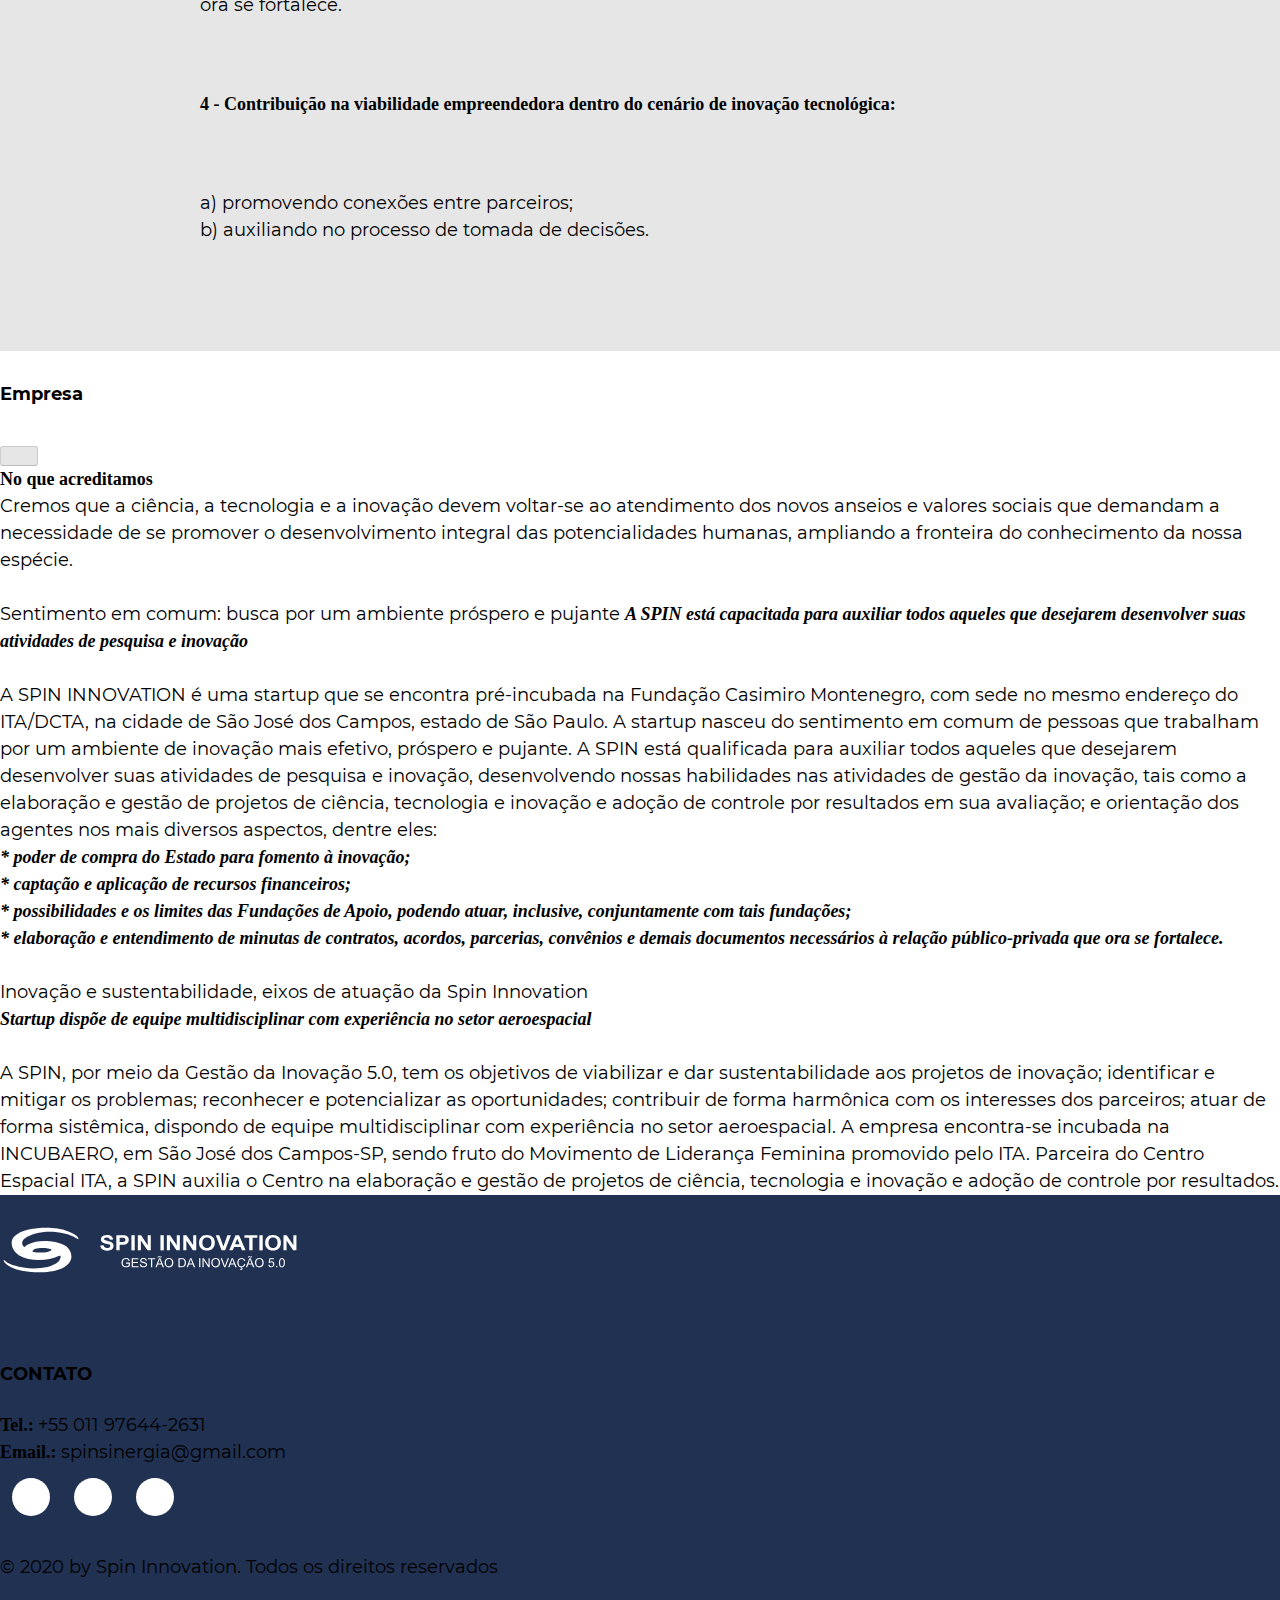
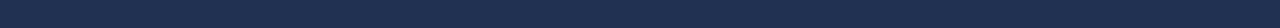
==== commit 6a5f58cf: "banner" ====
--- a/index.html
+++ b/index.html
@@ -46,7 +46,7 @@
 
             </div>
         </header><!-- #masthead -->
-<div id="carousel-slide_head" class="carousel slide" data-ride="carousel"> <div class="carousel-inner" role="listbox"><div class="carousel-item active"><img src="http://localhost/life/spin/wp-content/uploads/2021/03/banner-1.jpg" alt="Identificamos problemas" class="img-fluid  w-100"></div> </div> <a class="carousel-control-prev" href="#carousel-slide_head" role="button" data-slide="prev"> <span class="carousel-control-prev-icon" aria-hidden="true"></span> <span class="sr-only">Previous</span> </a> <a class="carousel-control-next" href="#carousel-slide_head" role="button" data-slide="next"> <span class="carousel-control-next-icon" aria-hidden="true"></span> <span class="sr-only">Next</span> </a> </div> 
+<div id="carousel-slide_head" class="carousel slide" data-ride="carousel"> <div class="carousel-inner" role="listbox"><div class="carousel-item active"><img src="assets/img/banner-1.jpg" alt="Identificamos problemas" class="img-fluid  w-100"></div> </div> <a class="carousel-control-prev" href="#carousel-slide_head" role="button" data-slide="prev"> <span class="carousel-control-prev-icon" aria-hidden="true"></span> <span class="sr-only">Previous</span> </a> <a class="carousel-control-next" href="#carousel-slide_head" role="button" data-slide="next"> <span class="carousel-control-next-icon" aria-hidden="true"></span> <span class="sr-only">Next</span> </a> </div> 
 <section id="empresa">
     <div class="text">
         <p>
--- a/style.css
+++ b/style.css
@@ -727,7 +727,7 @@
 .active .rede-social-header{position: absolute; left: 15%; right: 15%;bottom: -80vh;display: block;} 
 .active .logo { position: absolute !important; left: 15%; right: 15%;top: 100px; display: block; z-index: 1000; }
 
-div#carousel-slide_head { position: relative; padding-top: 64px; }
+div#carousel-slide_head { position: relative; padding-top: 52px; }
 
 
 
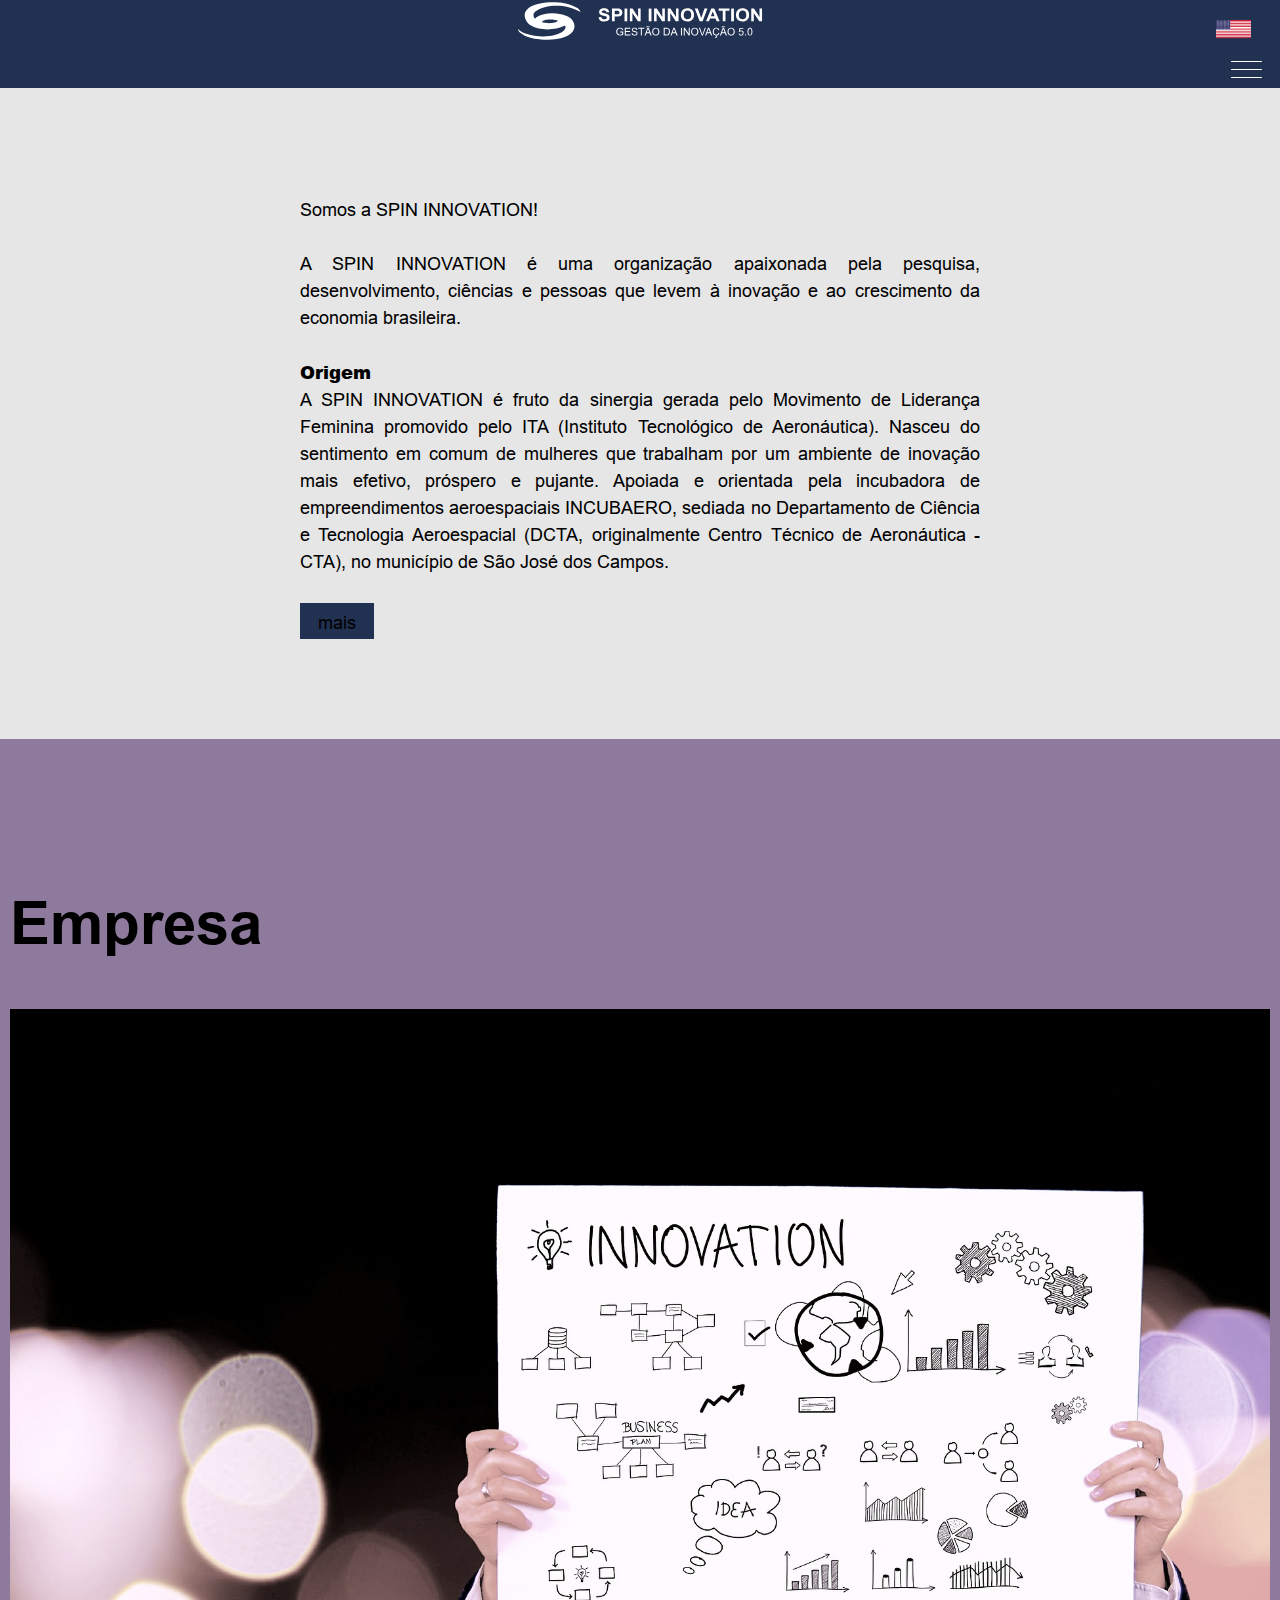
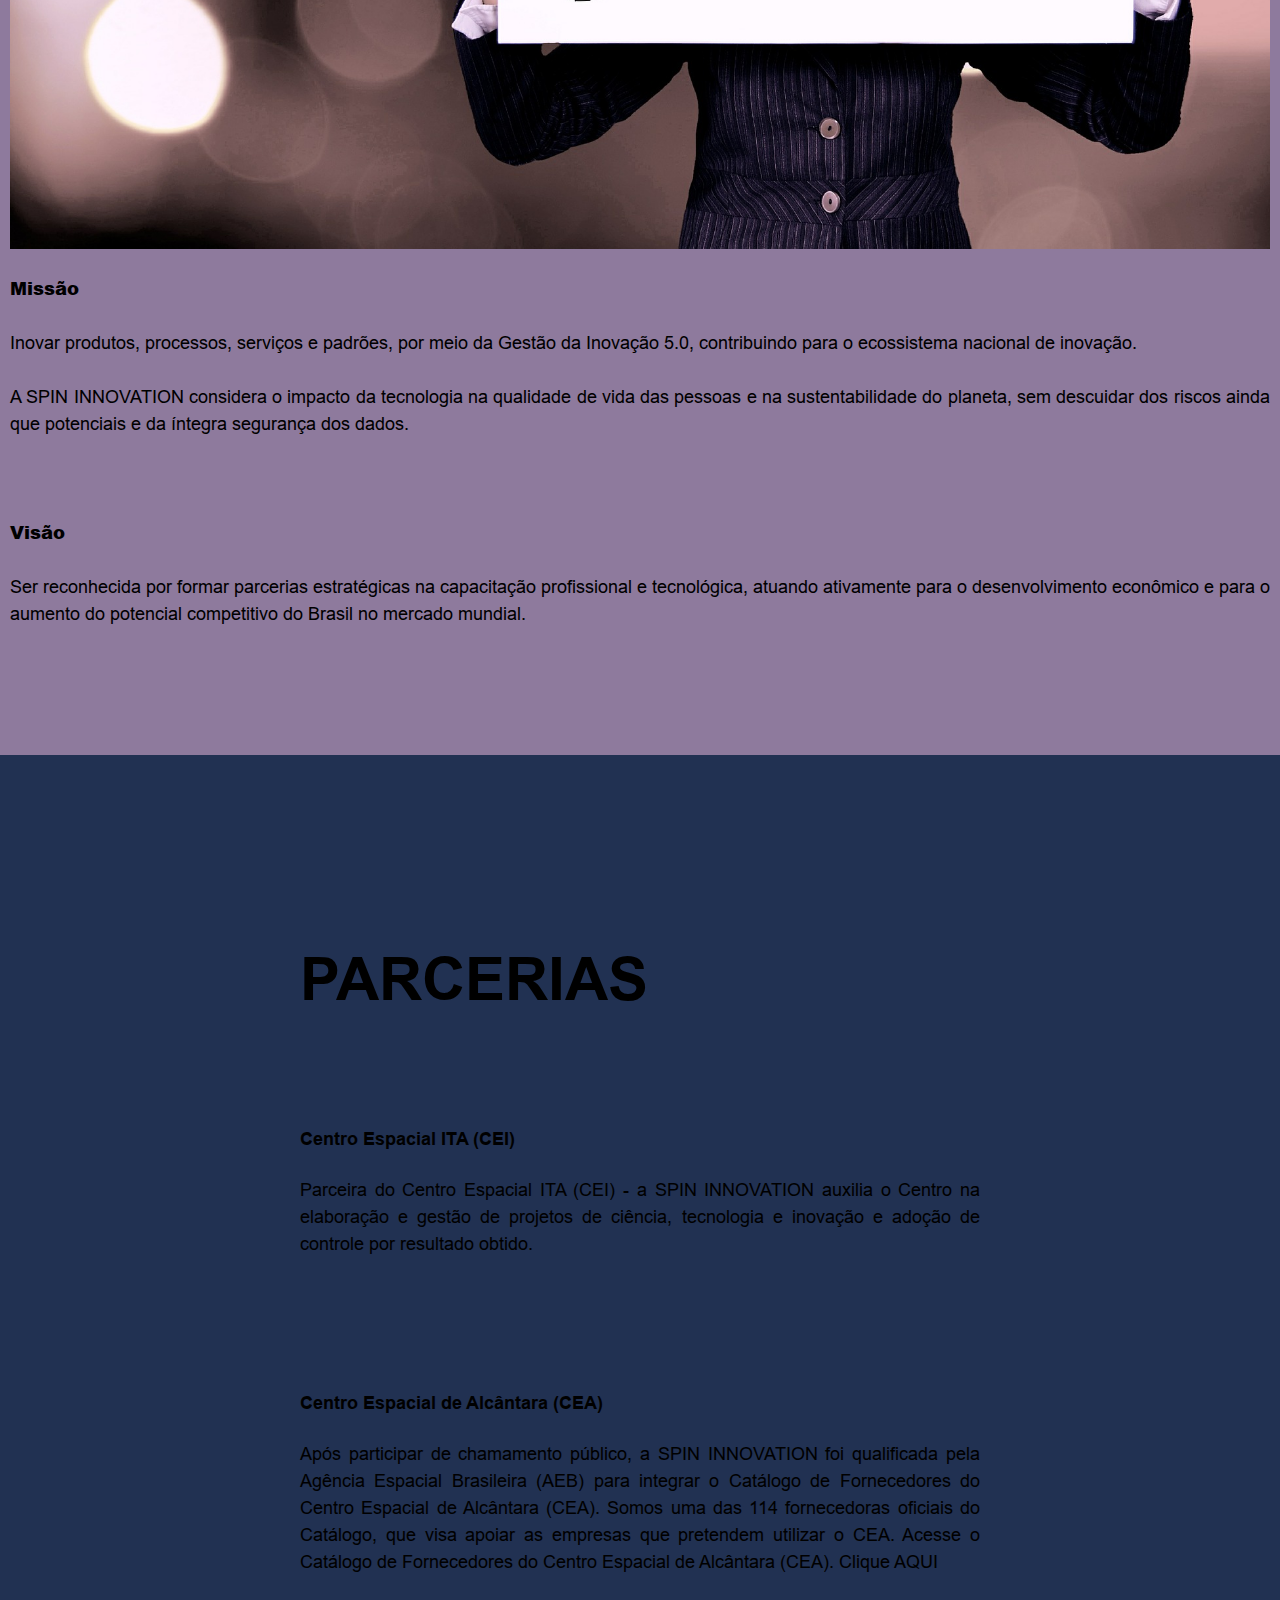
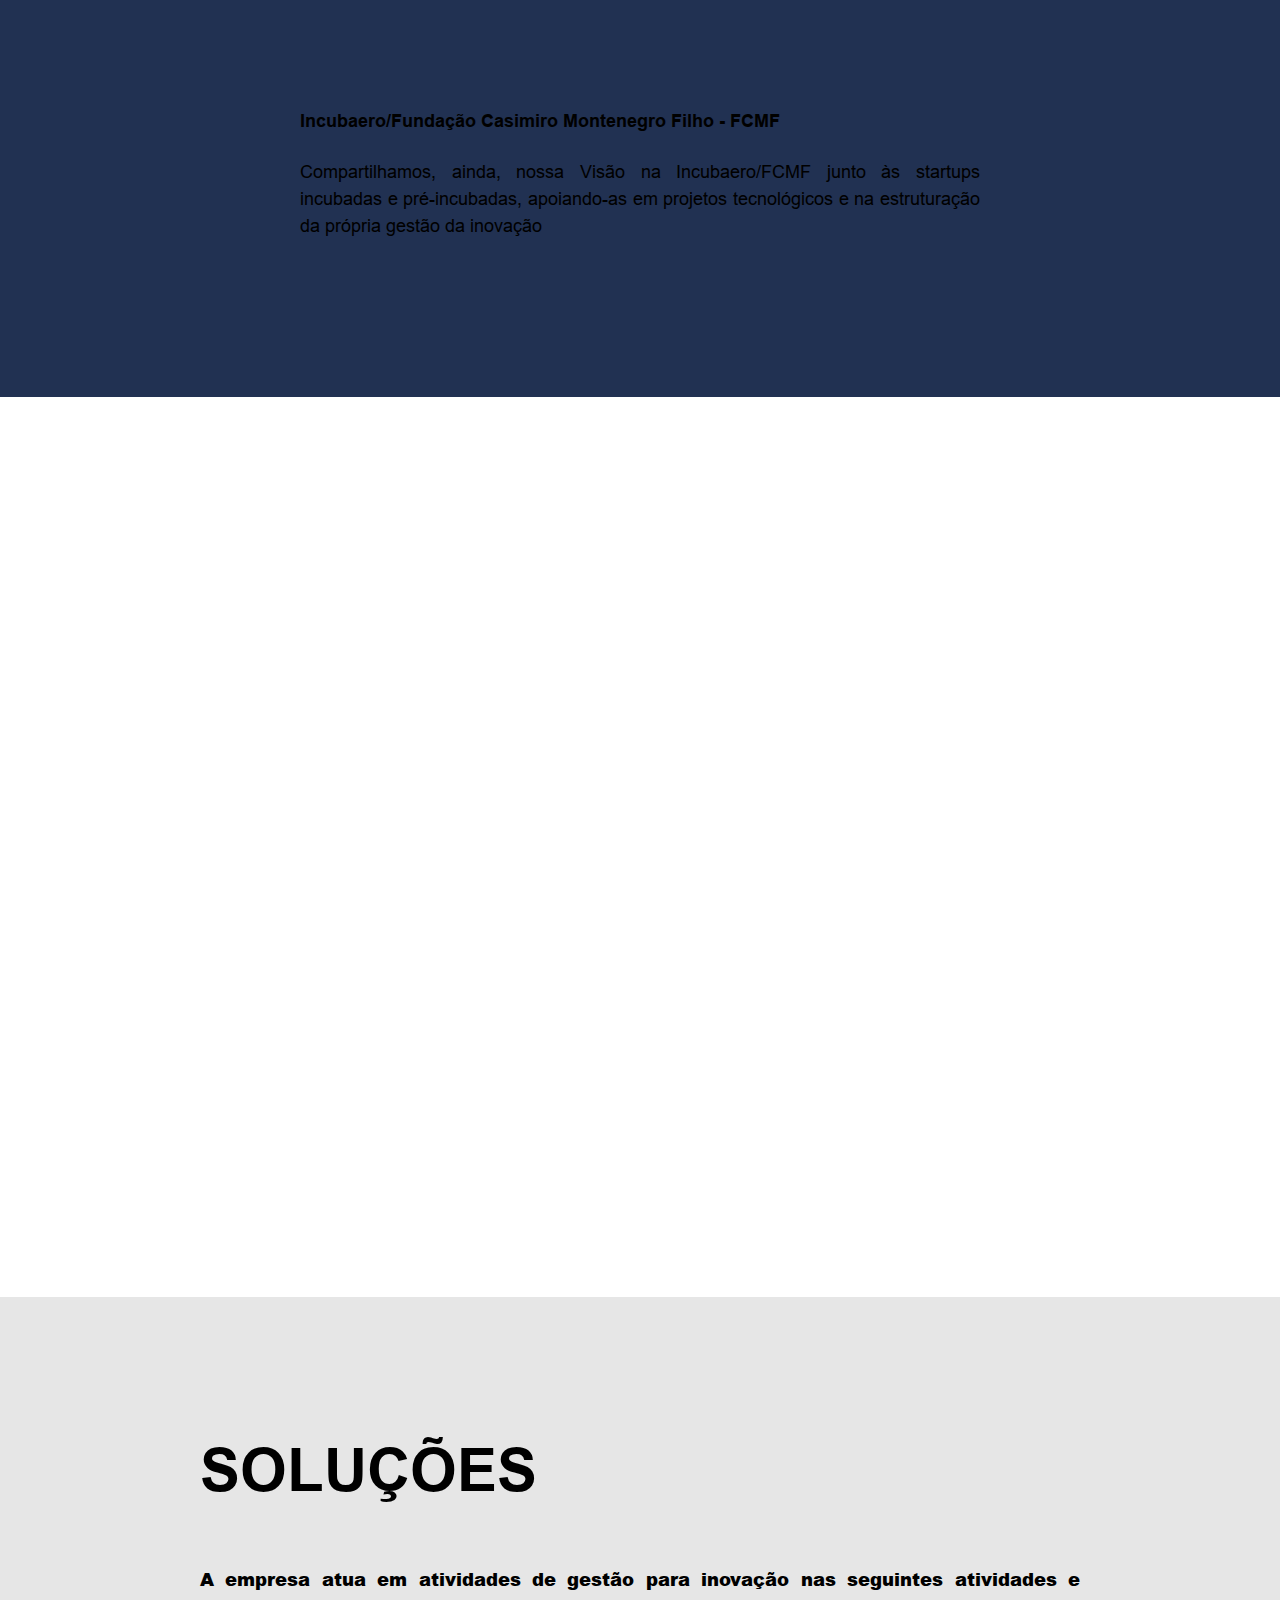
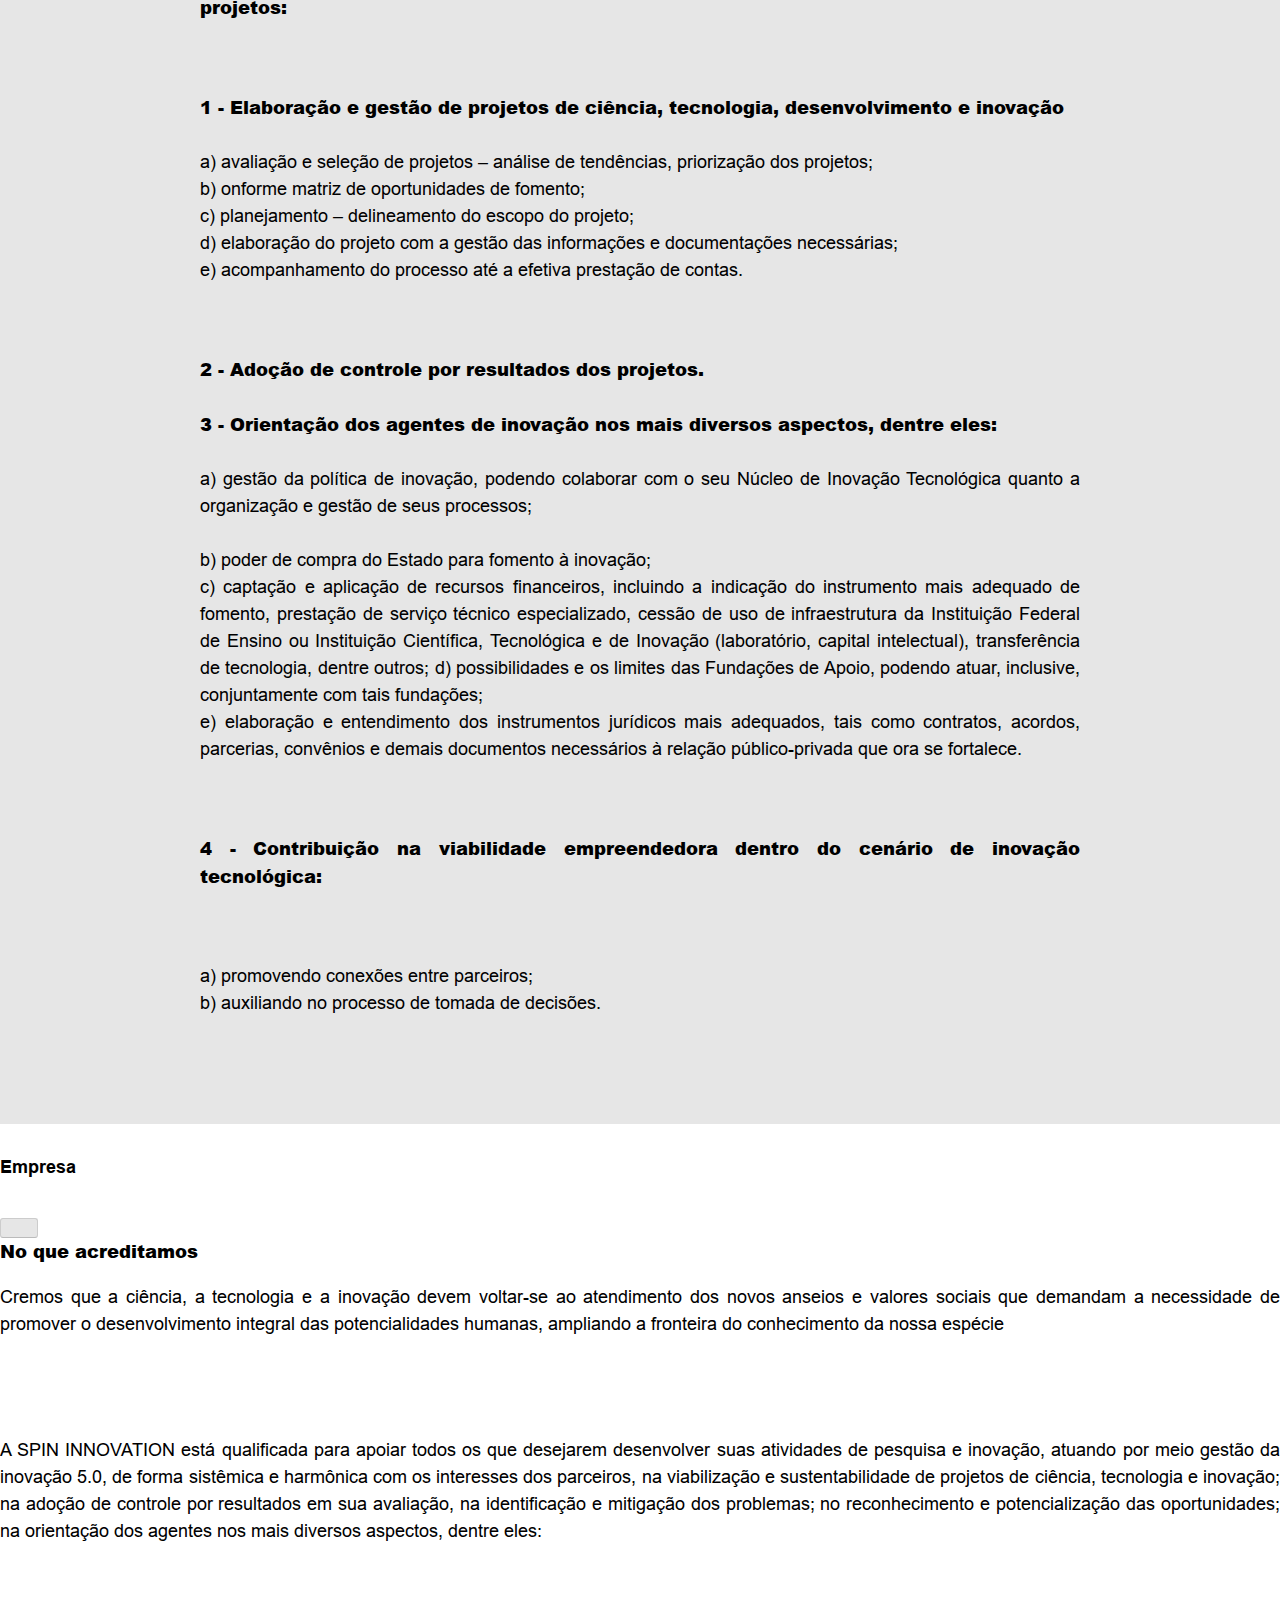
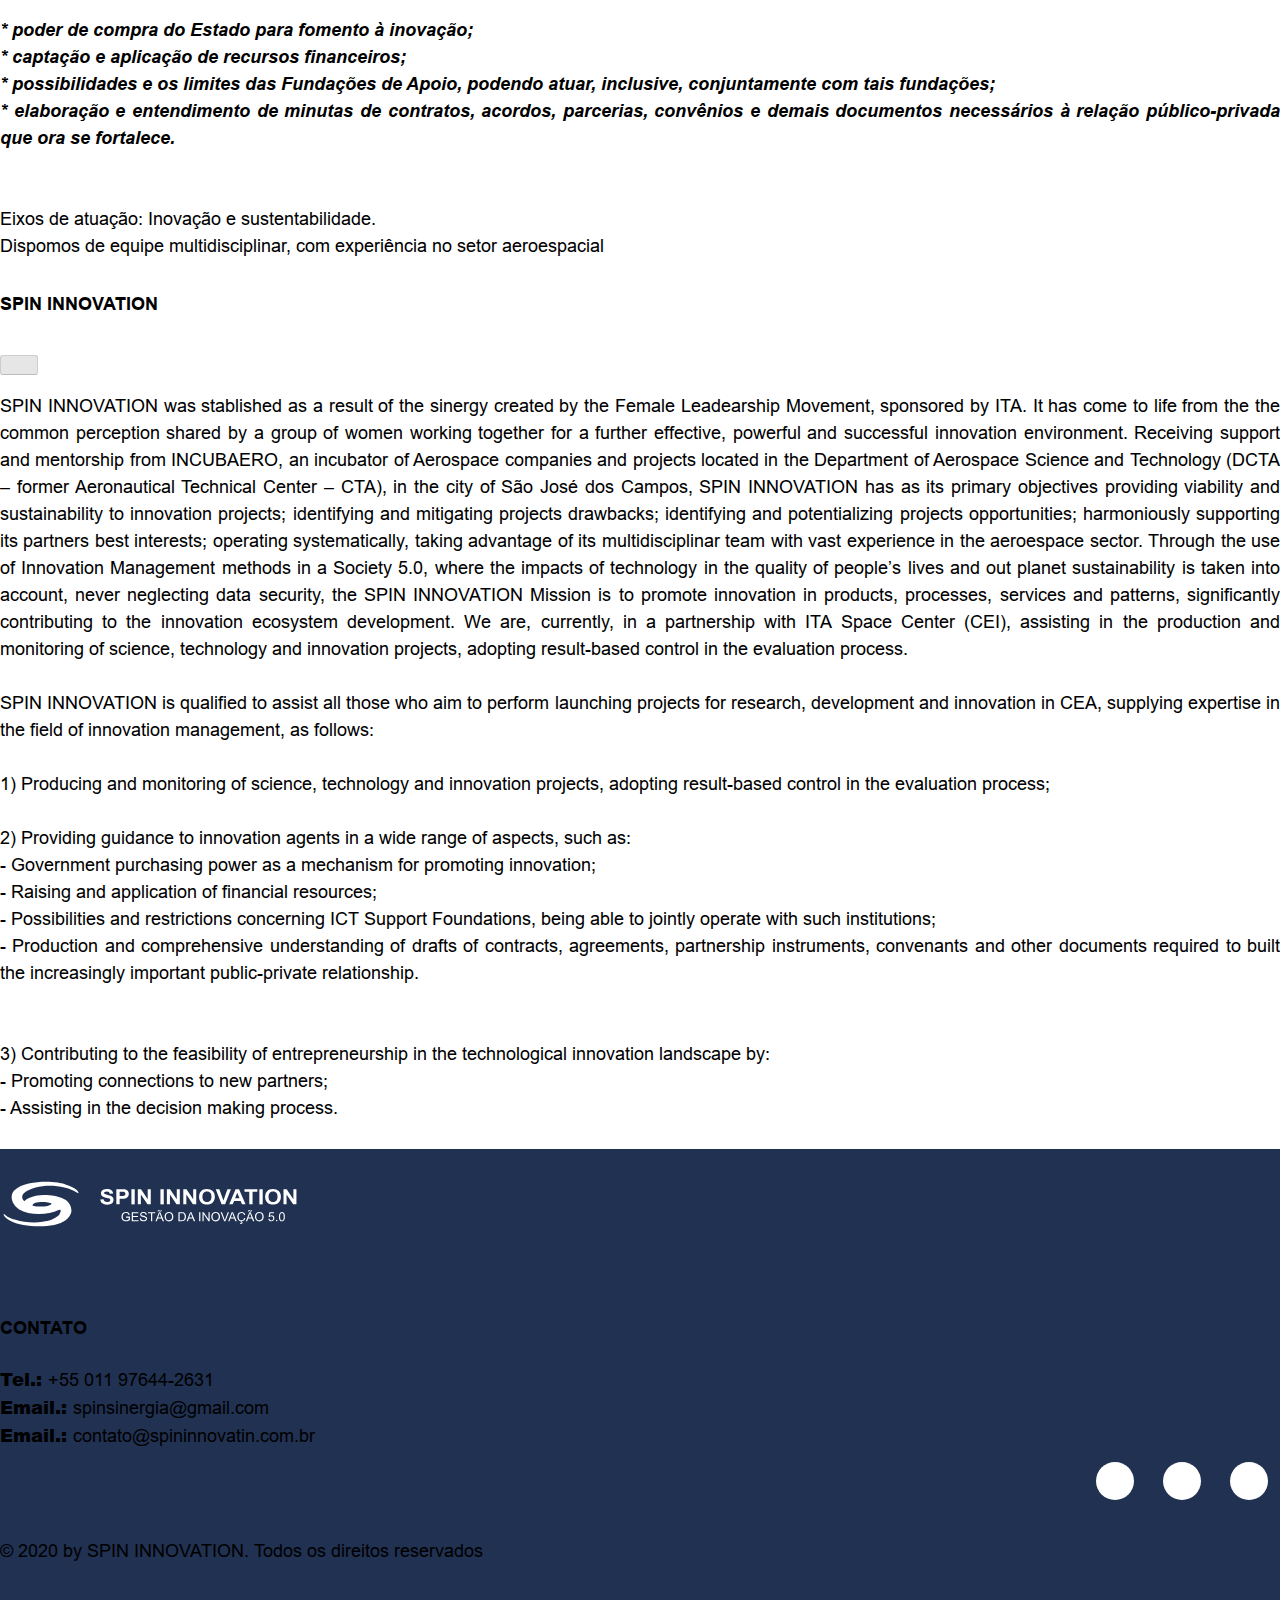
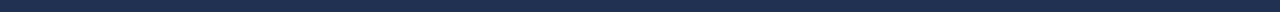
==== commit 9cb72295: "versao alterada doc" ====
--- a/index.html
+++ b/index.html
@@ -6,7 +6,7 @@
     <meta name="viewport" content="width=device-width, initial-scale=1">
     <link rel="profile" href="https://gmpg.org/xfn/11">
 
-    <title>Spin Innovation</title>
+    <title>SPIN INNOVATION</title>
     
     <!-- Bootstrap CSS -->
     <link rel="stylesheet" href="https://use.fontawesome.com/releases/v5.5.0/css/all.css" integrity="sha384-B4dIYHKNBt8Bc12p+WXckhzcICo0wtJAoU8YZTY5qE0Id1GSseTk6S+L3BlXeVIU" crossorigin="anonymous">
@@ -14,52 +14,90 @@
 
     <link href="style.css" rel="stylesheet">
 </head>
-
-<body class="home page-template page-template-template-home page-template-template-home-php page page-id-2">
-        <div id="home"></div>
-    <div id="page" class="site">
-        <a class="skip-link screen-reader-text" href="#primary">Skip to content</a>
-        <header id="masthead" class="site-header  ">
-            <div class="container text-center pt-2 pb-2">
-                <div class="row align-items-start">
-                    <div class="col-md-3">
-                        <h1 class="logo"><img src="assets/img/logo.svg"
-                                alt="Spin Innovation" class="img-fluid"></h1>
+<div id="home"></div>
+<div id="page" class="site">
+    <a class="skip-link screen-reader-text" href="#primary">Skip to content</a>
+    <header id="masthead" class="site-header  ">
+        <div class="container text-center pt-2 pb-2">
+            <div class="row align-items-start">
+                <div class="col-md-3">
+                    <h1 class="logo"><img
+                            src="assets/img/logo.svg"
+                            alt="SPIN INNOVATION" class="img-fluid"></h1>
+                </div>
+                <div class="col-md-9">
+                    <div class="btn-menu">
+                        <button id="abrir"><img
+                                src="assets/img/menu-bar.svg"
+                                alt="Menu"></button>
                     </div>
-                    <div class="col-md-9">
-                        <div class="btn-menu">
-                            <button id="abrir"><img src="assets/img/menu-bar.svg" alt="Menu"></button>
+                    <nav>
+                        <div class="menu-menu-1-container">
+                            <ul id="primary-menu" class="menu">
+                                <li id="menu-item-20"
+                                    class="menu-item menu-item-type-post_type menu-item-object-page menu-item-home current-menu-item page_item page-item-2 current_page_item menu-item-20">
+                                    <a href="http://localhost/life/spin/" aria-current="page">Home</a></li>
+                                <li id="menu-item-21"
+                                    class="menu-item menu-item-type-custom menu-item-object-custom menu-item-21"><a
+                                        href="#empresa">Empresa</a></li>
+                                <li id="menu-item-22"
+                                    class="menu-item menu-item-type-custom menu-item-object-custom menu-item-22"><a
+                                        href="#parcerias">Parcerias</a></li>
+                                <li id="menu-item-23"
+                                    class="menu-item menu-item-type-custom menu-item-object-custom menu-item-23"><a
+                                        href="#solucoes">Soluções</a></li>
+                                <li id="menu-item-24"
+                                    class="menu-item menu-item-type-custom menu-item-object-custom menu-item-24"><a
+                                        href="#contato">Contato</a></li>
+                            </ul>
                         </div>
-                        <nav>
-                            <div class="menu-menu-1-container"><ul id="primary-menu" class="menu"><li id="menu-item-20" class="menu-item menu-item-type-post_type menu-item-object-page menu-item-home current-menu-item page_item page-item-2 current_page_item menu-item-20"><a href="http://localhost/life/spin/" aria-current="page">Home</a></li>
-<li id="menu-item-21" class="menu-item menu-item-type-custom menu-item-object-custom menu-item-21"><a href="#empresa">Empresa</a></li>
-<li id="menu-item-22" class="menu-item menu-item-type-custom menu-item-object-custom menu-item-22"><a href="#parcerias">Parcerias</a></li>
-<li id="menu-item-23" class="menu-item menu-item-type-custom menu-item-object-custom menu-item-23"><a href="#solucoes">Soluções</a></li>
-<li id="menu-item-24" class="menu-item menu-item-type-custom menu-item-object-custom menu-item-24"><a href="#contato">Contato</a></li>
-</ul></div>   
-                            <div class="rede-social-header">
-                                <ul class="m-0 p-0"> <li><a href="#" target="_blank"><i class="fab fa-whatsapp fa-lg"></i></a></li><li><a href="#" target="_blank"><i class="fab fa-linkedin-in fa-lg"></i></a></li><li><a href="#" target="_blank"><i class="fab fa-instagram fa-lg"></i></a></li> </ul>
-                            </nav>
-                        </div>
-                    </div>
+                        <div class="rede-social-header">
+                            <ul class="m-0 p-0">
+                                <li><a href="https://wa.me/55011976442631" target="_blank"><i
+                                            class="fab fa-whatsapp fa-lg"></i></a></li>
+                                <li><a href="https://www.linkedin.com/in/spininnovation/?originalSubdomain=br"
+                                        target="_blank"><i class="fab fa-linkedin-in fa-lg"></i></a></li>
+                                <li><a href="https://www.instagram.com/spin.innovation/" target="_blank"><i
+                                            class="fab fa-instagram fa-lg"></i></a></li>
+                            </ul>
+                    </nav>
                 </div>
-
-            </div>
-        </header><!-- #masthead -->
-<div id="carousel-slide_head" class="carousel slide" data-ride="carousel"> <div class="carousel-inner" role="listbox"><div class="carousel-item active"><img src="assets/img/banner-1.jpg" alt="Identificamos problemas" class="img-fluid  w-100"></div> </div> <a class="carousel-control-prev" href="#carousel-slide_head" role="button" data-slide="prev"> <span class="carousel-control-prev-icon" aria-hidden="true"></span> <span class="sr-only">Previous</span> </a> <a class="carousel-control-next" href="#carousel-slide_head" role="button" data-slide="next"> <span class="carousel-control-next-icon" aria-hidden="true"></span> <span class="sr-only">Next</span> </a> </div> 
+            </div>
+        </div>
+
+</div>
+<button class="eua" data-bs-toggle="modal" data-bs-target="#modalEUA">
+    <img src="assets/img/ilustracao-de-bandeira-eua_53876-18165.webp"
+        alt="EUA">
+</button>
+</header><!-- #masthead -->
+<div id="carousel-slide_head" class="carousel slide" data-ride="carousel">
+    <div class="carousel-inner" role="listbox">
+        <div class="carousel-item active"><img
+                src="http://localhost/life/spin/wp-content/uploads/2021/03/banner-1.jpg"
+                alt="Identificamos problemas" class="img-fluid  w-100"></div>
+    </div>
+</div>
 <section id="empresa">
     <div class="text">
         <p>
-            Somos a Spin Innovation! <br><br>
-            A Spin Innovation se configura como uma organização apaixonada pela pesquisa, desenvolvimento, ciências e pessoas que levem à inovação e ao crescimento da economia brasileira.
+            Somos a SPIN INNOVATION! <br><br>
+            A SPIN INNOVATION é uma organização apaixonada pela pesquisa, desenvolvimento,
+            ciências e pessoas que levem à inovação e ao crescimento da economia brasileira.
             <br><br>
             <strong>Origem</strong>
             <br>
-            A Spin Innovation é fruto da sinergia gerada pelo Movimento de Liderança Feminina promovido pelo ITA. Nasceu do sentimento em comum de mulheres que trabalham por um ambiente de inovação mais efetivo, próspero e pujante. Apoiada e orientada pela incubadora de empreendimentos aeroespaciais INCUBAERO, sediada no Departamento de Ciência e Tecnologia Aeroespacial (DCTA, originalmente Centro Técnico de Aeronáutica - CTA), no município de São José dos Campos.
+            A SPIN INNOVATION é fruto da sinergia gerada pelo Movimento de Liderança Feminina promovido pelo ITA
+            (Instituto Tecnológico de Aeronáutica).
+            Nasceu do sentimento em comum de mulheres que trabalham por um ambiente de inovação mais efetivo,
+            próspero e pujante. Apoiada e orientada pela incubadora de empreendimentos aeroespaciais INCUBAERO,
+            sediada no Departamento de Ciência e Tecnologia Aeroespacial (DCTA, originalmente Centro Técnico de
+            Aeronáutica - CTA), no município de São José dos Campos.
         </p>
 
 
-        <button class="btn btn-primary float-end" data-bs-toggle="modal" data-bs-target="#modalEmpresa">mais</button>
+        <button class="btn btn-primary float-end" data-bs-toggle="modal"
+            data-bs-target="#modalEmpresa">mais</button>
     </div>
 </section>
 
@@ -68,20 +106,26 @@
         <div class="row">
             <div class="col-md-6">
                 <h1 class="text-light  text-uppercase">Empresa</h1>
-                <img src="assets/img/innovation-561388_1920.jpg" alt="Foto" class="img-fluid">
+                <img src="assets/img/innovation-561388_1920.jpg"
+                    alt="Foto" class="img-fluid">
             </div>
             <div class="col-md-6">
                 <p>
                     <strong>Missão</strong> <br><br>
                     Inovar produtos, processos, serviços e padrões, por meio da Gestão da Inovação 5.0,
-                    contribuindo para o ecossistema nacional de inovação. <br><br>A Spin Innovation considera o impacto da tecnologia na qualidade de vida das pessoas e na sustentabilidade do planeta, sem descuidar da íntegra segurança dos dados.
+                    contribuindo para o ecossistema nacional de inovação. <br><br>
+                    A SPIN INNOVATION considera o impacto da tecnologia na qualidade de vida das pessoas e na
+                    sustentabilidade do planeta, sem descuidar dos riscos ainda que potenciais e da íntegra
+                    segurança dos dados.
                     <br>
                     <br>
                     <br>
                     <br>
 
                     <strong>Visão</strong> <br><br>
-                    Ser reconhecidos por formar parcerias estratégicas na capacitação profissional e tecnológica, atuando ativamente para o desenvolvimento econômico e para o aumento do potencial competitivo do Brasil no mercado mundial.
+                    Ser reconhecida por formar parcerias estratégicas na capacitação profissional e tecnológica,
+                    atuando ativamente para o desenvolvimento econômico e para o aumento do potencial competitivo do
+                    Brasil no mercado mundial.
                 </p>
             </div>
         </div>
@@ -94,15 +138,27 @@
         <br>
         <h4 class="text-light">Centro Espacial ITA (CEI)</h4>
         <p class="text-light">
-            Atualmente, a SPIN parceira do Centro Espacial ITA (CEI) - órgão responsável pela capacitação de recursos humanos, assim como pela pesquisa e desenvolvimento no setor espacial no âmbito do Ministério da Defesa. Como parceira, a SPIN auxilia o Centro na elaboração e gestão de projetos de ciência, tecnologia e inovação e adoção de controle por resultados em sua avaliação.
-            Após participar de chamamento público, a SPIN foi qualificada pela Agência Espacial Brasileira (AEB) para integrar o Catálogo de Fornecedores do Centro Espacial de Alcântara (CEA).
+            Parceira do Centro Espacial ITA (CEI) - a SPIN INNOVATION auxilia o Centro na elaboração e gestão de
+            projetos de ciência, tecnologia e inovação e adoção de controle por resultado obtido.
         </p>
         <br><br><br>
 
-        <h4 class="text-light">Centro Espacial de Alcântara</h4>
+        <h4 class="text-light">Centro Espacial de Alcântara (CEA)</h4>
         <p class="text-light">
-            A SPIN consta no Catálogo de Fornecedores do Centro Espacial de Alcântara. A startup é uma das 114 fornecedoras oficiais do catálogo – que tem o objetivo de criar parcerias, oportunidades, negócios e mercados, sendo um importante instrumento de desenvolvimento para o Brasil por meio do setor especial. A SPIN auxilia as empresas que pretendem utilizar o CEA em atividades voltadas à gestão da inovação tecnológica, contribuindo para a efetividade dos Projetos e a viabilização dos Planos de Trabalhos que envolvem a aproximação do setor público ao privado.
-            A SPIN também compartilha nossa Visão na Incubaero junto às startups incubadas, buscando sinergia para a promoção do ecossistema de inovação e contribuindo para o seu desempenho e competitividade.
+            Após participar de chamamento público, a SPIN INNOVATION foi qualificada pela Agência Espacial
+            Brasileira (AEB) para integrar o Catálogo de Fornecedores do Centro Espacial de Alcântara (CEA). Somos
+            uma das 114 fornecedoras oficiais do Catálogo, que visa apoiar as empresas que pretendem utilizar o CEA.
+            Acesse o Catálogo de Fornecedores do Centro Espacial de Alcântara (CEA). <a
+                href="https://www.gov.br/aeb/pt-br/assuntos/noticias/catalogo-de-fornecedores-do-centro-espacial-de-alcantara-esta-disponivel-para-download"
+                target="blank">Clique AQUI</a>
+
+        </p>
+        <br><br><br>
+
+        <h4 class="text-light">Incubaero/Fundação Casimiro Montenegro Filho - FCMF</h4>
+        <p class="text-light">
+            Compartilhamos, ainda, nossa Visão na Incubaero/FCMF junto às startups incubadas e pré-incubadas,
+            apoiando-as em projetos tecnológicos e na estruturação da própria gestão da inovação
         </p>
     </div>
 </section>
@@ -114,26 +170,37 @@
         <h2>Soluções</h2>
         <div class="row">
             <div class="col-md-6">
-                <p><strong>A empresa atua em atividades de gestão para inovação nas seguintes atividades e projetos:</strong></p> <br>
-                <p><strong> 1 - Elaboração e gestão de projetos de ciência, tecnologia, desenvolvimento e inovação</strong></p>
+                <p><strong>A empresa atua em atividades de gestão para inovação nas seguintes atividades e
+                        projetos:</strong></p> <br>
+                <p><strong> 1 - Elaboração e gestão de projetos de ciência, tecnologia, desenvolvimento e
+                        inovação</strong></p>
                 <p>a) avaliação e seleção de projetos – análise de tendências, priorização dos projetos;<br>
                     b) onforme matriz de oportunidades de fomento; <br>
                     c) planejamento – delineamento do escopo do projeto; <br>
                     d) elaboração do projeto com a gestão das informações e documentações necessárias; <br>
                     e) acompanhamento do processo até a efetiva prestação de contas.</p>
-                <br> 
+                <br>
                 <p><strong>2 - Adoção de controle por resultados dos projetos.</strong></p>
-                <p><strong>3 - Orientação dos agentes de inovação nos mais diversos aspectos, dentre eles:</strong></p>
-                <p>a) gestão da política de inovação, podendo colaborar com o seu Núcleo de Inovação Tecnológica quanto a organização e gestão de seus processos;<br>
+                <p><strong>3 - Orientação dos agentes de inovação nos mais diversos aspectos, dentre eles:</strong>
+                </p>
+                <p>a) gestão da política de inovação, podendo colaborar com o seu Núcleo de Inovação Tecnológica
+                    quanto a organização e gestão de seus processos;<br>
             </div>
             <div class="col-md-6">
                 <p> b) poder de compra do Estado para fomento à inovação; <br>
-                    c) captação e aplicação de recursos financeiros, incluindo a indicação do instrumento mais adequado de fomento, prestação de serviço técnico especializado, cessão de uso de infraestrutura da IFE (laboratório, capital intelectual), transferência de tecnologia, dentre outros;<br>
-                    d) possibilidades e os limites das Fundações de Apoio, podendo atuar, inclusive, conjuntamente com tais fundações;<br>
-                    e) elaboração e entendimento dos instrumentos jurídicos mais adequados, tais como contratos, acordos, parcerias, convênios e demais documentos necessários à relação público-privada que ora se fortalece.
-                </p>
-                <br> 
-                <p><strong>4 - Contribuição na viabilidade empreendedora dentro do cenário de inovação tecnológica:</strong></p> <br>
+                    c) captação e aplicação de recursos financeiros, incluindo a indicação do instrumento mais
+                    adequado de fomento, prestação de serviço técnico especializado, cessão de uso de infraestrutura
+                    da Instituição Federal de Ensino ou Instituição Científica, Tecnológica e de Inovação
+                    (laboratório, capital intelectual), transferência de tecnologia, dentre outros;
+                    d) possibilidades e os limites das Fundações de Apoio, podendo atuar, inclusive, conjuntamente
+                    com tais fundações;<br>
+                    e) elaboração e entendimento dos instrumentos jurídicos mais adequados, tais como contratos,
+                    acordos, parcerias, convênios e demais documentos necessários à relação público-privada que ora
+                    se fortalece.
+                </p>
+                <br>
+                <p><strong>4 - Contribuição na viabilidade empreendedora dentro do cenário de inovação
+                        tecnológica:</strong></p> <br>
 
                 <p>a) promovendo conexões entre parceiros;<br>
                     b) auxiliando no processo de tomada de decisões.
@@ -145,6 +212,14 @@
     </div>
 </section>
 
+
+<!--
+<section class="container" id="imagens">
+<figure>
+<img src="assets/img/gestao.png" alt="Gestão" class="d-block mx-auto">
+</figure>
+</section> 
+-->
 
 
 
@@ -159,25 +234,89 @@
             </div>
             <div class="modal-body">
                 <strong>No que acreditamos</strong><br>
-                Cremos que a ciência, a tecnologia e a inovação devem voltar-se ao atendimento dos novos anseios e valores sociais que demandam a necessidade de se promover o desenvolvimento integral das potencialidades humanas, ampliando a fronteira do conhecimento da nossa espécie.
+                <p>Cremos que a ciência, a tecnologia e a inovação devem voltar-se ao atendimento dos novos anseios
+                    e valores sociais que demandam a necessidade de promover o desenvolvimento integral das
+                    potencialidades humanas, ampliando a fronteira do conhecimento da nossa espécie</p>
                 <br><br>
-                Sentimento em comum: busca por um ambiente próspero e pujante
-                <i><strong> A SPIN está capacitada para auxiliar todos aqueles que desejarem desenvolver suas atividades de pesquisa e inovação
-                    </strong> </i>
-                <br><br>
-                A SPIN INNOVATION é uma startup que se encontra pré-incubada na Fundação Casimiro Montenegro, com sede no mesmo endereço do ITA/DCTA, na cidade de São José dos Campos, estado de São Paulo. A startup nasceu do sentimento em comum de pessoas que trabalham por um ambiente de inovação mais efetivo, próspero e pujante.
-                A SPIN está qualificada para auxiliar todos aqueles que desejarem desenvolver suas atividades de pesquisa e inovação, desenvolvendo nossas habilidades nas atividades de gestão da inovação, tais como a elaboração e gestão de projetos de ciência, tecnologia e inovação e adoção de controle por resultados em sua avaliação; e orientação dos agentes nos mais diversos aspectos, dentre eles:
-                <br>
-                <i><strong>* poder de compra do Estado para fomento à inovação;<br>
-                        * captação e aplicação de recursos financeiros;<br>
-                        * possibilidades e os limites das Fundações de Apoio, podendo atuar, inclusive, conjuntamente com tais fundações;<br>
-                        * elaboração e entendimento de minutas de contratos, acordos, parcerias, convênios e demais documentos necessários à relação público-privada que ora se fortalece.<br>
-                    </strong></i><br>
-                Inovação e sustentabilidade, eixos de atuação da Spin Innovation <br>
-                <i><strong>Startup dispõe de equipe multidisciplinar com experiência no setor aeroespacial </strong></i>
-                <br><br>
-                A SPIN, por meio da Gestão da Inovação 5.0, tem os objetivos de viabilizar e dar sustentabilidade aos projetos de inovação; identificar e mitigar os problemas; reconhecer e potencializar as oportunidades; contribuir de forma harmônica com os interesses dos parceiros; atuar de forma sistêmica, dispondo de equipe multidisciplinar com experiência no setor aeroespacial.
-                A empresa encontra-se incubada na INCUBAERO, em São José dos Campos-SP, sendo fruto do Movimento de Liderança Feminina promovido pelo ITA. Parceira do Centro Espacial ITA, a SPIN auxilia o Centro na elaboração e gestão de projetos de ciência, tecnologia e inovação e adoção de controle por resultados.
+
+                <p>
+                    A SPIN INNOVATION está qualificada para apoiar todos os que desejarem desenvolver suas
+                    atividades de pesquisa e inovação, atuando por meio gestão da inovação 5.0, de forma sistêmica e
+                    harmônica com os interesses dos parceiros, na viabilização e sustentabilidade de projetos de
+                    ciência, tecnologia e inovação; na adoção de controle por resultados em sua avaliação, na
+                    identificação e mitigação dos problemas; no reconhecimento e potencialização das oportunidades;
+                    na orientação dos agentes nos mais diversos aspectos, dentre eles:
+                </p>
+                <br>
+                <p><i><strong>* poder de compra do Estado para fomento à inovação;<br>
+                            * captação e aplicação de recursos financeiros;<br>
+                            * possibilidades e os limites das Fundações de Apoio, podendo atuar, inclusive,
+                            conjuntamente com tais fundações;<br>
+                            * elaboração e entendimento de minutas de contratos, acordos, parcerias, convênios e
+                            demais documentos necessários à relação público-privada que ora se fortalece.<br>
+                        </strong></i><br></p>
+                <p>
+                    Eixos de atuação: Inovação e sustentabilidade.
+                    <br>
+                    Dispomos de equipe multidisciplinar, com experiência no setor aeroespacial
+
+                </p>
+            </div>
+        </div>
+    </div>
+</div>
+
+
+
+
+<!-- Modal -->
+<div class="modal fade" id="modalEUA" tabindex="-1" aria-labelledby="modalEUALabel" aria-hidden="true">
+    <div class="modal-dialog modal-xlg modal-dialog-scrollable">
+        <div class="modal-content">
+            <div class="modal-header">
+                <h5 class="modal-title" id="modalEUALabel">SPIN INNOVATION</h5>
+                <button type="button" class="btn-close" data-bs-dismiss="modal" aria-label="Close"></button>
+            </div>
+            <div class="modal-body">
+                <p>SPIN INNOVATION was stablished as a result of the sinergy created by the Female Leadearship
+                    Movement, sponsored by ITA. It has come to life from the the common perception shared by a group
+                    of women working together for a further effective, powerful and successful innovation
+                    environment. Receiving support and mentorship from INCUBAERO, an incubator of Aerospace
+                    companies and projects located in the Department of Aerospace Science and Technology (DCTA –
+                    former Aeronautical Technical Center – CTA), in the city of São José dos Campos, SPIN INNOVATION
+                    has as its primary objectives providing viability and sustainability to innovation projects;
+                    identifying and mitigating projects drawbacks; identifying and potentializing projects
+                    opportunities; harmoniously supporting its partners best interests; operating systematically,
+                    taking advantage of its multidisciplinar team with vast experience in the aeroespace sector.
+                    Through the use of Innovation Management methods in a Society 5.0, where the impacts of
+                    technology in the quality of people’s lives and out planet sustainability is taken into account,
+                    never neglecting data security, the SPIN INNOVATION Mission is to promote innovation in
+                    products, processes, services and patterns, significantly contributing to the innovation
+                    ecosystem development. We are, currently, in a partnership with ITA Space Center (CEI),
+                    assisting in the production and monitoring of science, technology and innovation projects,
+                    adopting result-based control in the evaluation process.
+                    <br><br>
+                    SPIN INNOVATION is qualified to assist all those who aim to perform launching projects for
+                    research, development and innovation in CEA, supplying expertise in the field of innovation
+                    management, as follows:
+                    <br><br>
+                    1) Producing and monitoring of science, technology and innovation projects, adopting
+                    result-based control in the evaluation process;
+                    <br><br>
+                    2) Providing guidance to innovation agents in a wide range of aspects, such as:<br>
+                    - Government purchasing power as a mechanism for promoting innovation;<br>
+                    - Raising and application of financial resources;<br>
+                    - Possibilities and restrictions concerning ICT Support Foundations, being able to jointly
+                    operate with such institutions;<br>
+                    - Production and comprehensive understanding of drafts of contracts, agreements, partnership
+                    instruments, convenants and other documents required to built the increasingly important
+                    public-private relationship.<br>
+                    <br><br>
+                    3) Contributing to the feasibility of entrepreneurship in the technological innovation landscape
+                    by:<br>
+                    - Promoting connections to new partners;<br>
+                    - Assisting in the decision making process.
+                </p>
             </div>
         </div>
     </div>
@@ -191,25 +330,37 @@
     <div class="container">
         <div class="row">
             <div class="col-md-6">
-                <img src="assets/img/logo.svg" alt="Logo" width="300" class="img-fluid">
+                <img src="assets/img/logo.svg" alt="Logo"
+                    width="300" class="img-fluid">
                 <br>
                 <br>
                 <br>
                 <h4 class="text-light">CONTATO</h4>
-                <strong class="text-light">Tel.: </strong><a href="tel:55011976442631" class="text-light">+55 011 97644-2631</a>
-                <br>
-                <strong class="text-light">Email.: </strong><a href="mailto:spinsinergia@gmail.com " class="text-light">spinsinergia@gmail.com </a>
+                <strong class="text-light">Tel.: </strong><a href="tel:55011976442631" class="text-light">+55 011
+                    97644-2631</a>
+                <br>
+                <strong class="text-light">Email.: </strong><a href="mailto:spinsinergia@gmail.com "
+                    class="text-light">spinsinergia@gmail.com </a><br>
+                <strong class="text-light">Email.: </strong><a href="mailto:contato@spininnovatin.com.br "
+                    class="text-light">contato@spininnovatin.com.br </a>
             </div>
             <div class="col-md-6">
                 <div class="rede-social-footer text-end">
-                    <ul class="m-0 p-0"> <li><a href="#" target="_blank"><i class="fab fa-whatsapp fa-lg"></i></a></li><li><a href="#" target="_blank"><i class="fab fa-linkedin-in fa-lg"></i></a></li><li><a href="#" target="_blank"><i class="fab fa-instagram fa-lg"></i></a></li> </ul>
+                    <ul class="m-0 p-0">
+                        <li><a href="https://wa.me/55011976442631" target="_blank"><i
+                                    class="fab fa-whatsapp fa-lg"></i></a></li>
+                        <li><a href="https://www.linkedin.com/in/spininnovation/?originalSubdomain=br"
+                                target="_blank"><i class="fab fa-linkedin-in fa-lg"></i></a></li>
+                        <li><a href="https://www.instagram.com/spin.innovation/" target="_blank"><i
+                                    class="fab fa-instagram fa-lg"></i></a></li>
+                    </ul>
                     </nav>
                 </div>
             </div>
         </div>
         <div class="">
             <div class="site-info pt-5">
-                <p class="text-center text-light">© 2020 by Spin Innovation. Todos os direitos reservados</p>
+                <p class="text-center text-light">© 2020 by SPIN INNOVATION. Todos os direitos reservados</p>
             </div><!-- .site-info -->
         </div>
 </footer><!-- #colophon -->
--- a/style.css
+++ b/style.css
@@ -667,17 +667,110 @@
 ::-webkit-scrollbar-track { background: var(--scrollbarBG); }
 ::-webkit-scrollbar-thumb { background-color: var(--thumbBG) ; border-radius: 6px; border: 3px solid var(--scrollbarBG); }
 
-@font-face { font-family: 'Montserrat'; src: url('assets/fonts/Montserrat-BlackItalic.woff2') format('woff2'), url('assets/fonts/Montserrat-BlackItalic.woff') format('woff'); font-weight: 900; font-style: italic; font-display: swap; } @font-face { font-family: 'Montserrat'; src: url('assets/fonts/Montserrat-Bold.woff2') format('woff2'), url('assets/fonts/Montserrat-Bold.woff') format('woff'); font-weight: bold; font-style: normal; font-display: swap; } @font-face { font-family: 'Montserrat'; src: url('assets/fonts/Montserrat-Black.woff2') format('woff2'), url('assets/fonts/Montserrat-Black.woff') format('woff'); font-weight: 900; font-style: normal; font-display: swap; } @font-face { font-family: 'Montserrat'; src: url('assets/fonts/Montserrat-BoldItalic.woff2') format('woff2'), url('assets/fonts/Montserrat-BoldItalic.woff') format('woff'); font-weight: bold; font-style: italic; font-display: swap; } @font-face { font-family: 'Montserrat'; src: url('assets/fonts/Montserrat-ExtraBold.woff2') format('woff2'), url('assets/fonts/Montserrat-ExtraBold.woff') format('woff'); font-weight: 800; font-style: normal; font-display: swap; } @font-face { font-family: 'Montserrat'; src: url('assets/fonts/Montserrat-ExtraBoldItalic.woff2') format('woff2'), url('assets/fonts/Montserrat-ExtraBoldItalic.woff') format('woff'); font-weight: 800; font-style: italic; font-display: swap; } @font-face { font-family: 'Montserrat'; src: url('assets/fonts/Montserrat-ExtraLight.woff2') format('woff2'), url('assets/fonts/Montserrat-ExtraLight.woff') format('woff'); font-weight: 200; font-style: normal; font-display: swap; } @font-face { font-family: 'Montserrat'; src: url('assets/fonts/Montserrat-ExtraLightItalic.woff2') format('woff2'), url('assets/fonts/Montserrat-ExtraLightItalic.woff') format('woff'); font-weight: 200; font-style: italic; font-display: swap; } @font-face { font-family: 'Montserrat'; src: url('assets/fonts/Montserrat-Italic.woff2') format('woff2'), url('assets/fonts/Montserrat-Italic.woff') format('woff'); font-weight: normal; font-style: italic; font-display: swap; } @font-face { font-family: 'Montserrat'; src: url('assets/fonts/Montserrat-Light.woff2') format('woff2'), url('assets/fonts/Montserrat-Light.woff') format('woff'); font-weight: 300; font-style: normal; font-display: swap; } @font-face { font-family: 'Montserrat'; src: url('assets/fonts/Montserrat-LightItalic.woff2') format('woff2'), url('assets/fonts/Montserrat-LightItalic.woff') format('woff'); font-weight: 300; font-style: italic; font-display: swap; } @font-face { font-family: 'Montserrat'; src: url('assets/fonts/Montserrat-Medium.woff2') format('woff2'), url('assets/fonts/Montserrat-Medium.woff') format('woff'); font-weight: 500; font-style: normal; font-display: swap; } @font-face { font-family: 'Montserrat'; src: url('assets/fonts/Montserrat-MediumItalic.woff2') format('woff2'), url('assets/fonts/Montserrat-MediumItalic.woff') format('woff'); font-weight: 500; font-style: italic; font-display: swap; } @font-face { font-family: 'Montserrat'; src: url('assets/fonts/Montserrat-Regular.woff2') format('woff2'), url('assets/fonts/Montserrat-Regular.woff') format('woff'); font-weight: normal; font-style: normal; font-display: swap; } @font-face { font-family: 'Montserrat'; src: url('assets/fonts/Montserrat-SemiBold.woff2') format('woff2'), url('assets/fonts/Montserrat-SemiBold.woff') format('woff'); font-weight: 600; font-style: normal; font-display: swap; } @font-face { font-family: 'Montserrat'; src: url('assets/fonts/Montserrat-SemiBoldItalic.woff2') format('woff2'), url('assets/fonts/Montserrat-SemiBoldItalic.woff') format('woff'); font-weight: 600; font-style: italic; font-display: swap; } @font-face { font-family: 'Montserrat'; src: url('assets/fonts/Montserrat-Thin.woff2') format('woff2'), url('assets/fonts/Montserrat-Thin.woff') format('woff'); font-weight: 100; font-style: normal; font-display: swap; } @font-face { font-family: 'Montserrat'; src: url('assets/fonts/Montserrat-ThinItalic.woff2') format('woff2'), url('assets/fonts/Montserrat-ThinItalic.woff') format('woff'); font-weight: 100; font-style: italic; font-display: swap; }
+
+@font-face {
+    font-family: 'Arial';
+    src: url('assets/fonts/Arial-BoldMT.woff2') format('woff2'),
+        url('assets/fonts/Arial-BoldMT.woff') format('woff');
+    font-weight: bold;
+    font-style: normal;
+    font-display: swap;
+}
+
+@font-face {
+    font-family: 'Arial';
+    src: url('assets/fonts/ArialMT-Light.woff2') format('woff2'),
+        url('assets/fonts/ArialMT-Light.woff') format('woff');
+    font-weight: 300;
+    font-style: normal;
+    font-display: swap;
+}
+
+@font-face {
+    font-family: 'Arial';
+    src: url('assets/fonts/Arial-BoldItalicMT.woff2') format('woff2'),
+        url('assets/fonts/Arial-BoldItalicMT.woff') format('woff');
+    font-weight: bold;
+    font-style: italic;
+    font-display: swap;
+}
+
+@font-face {
+    font-family: 'Arial';
+    src: url('assets/fonts/ArialMT.woff2') format('woff2'),
+        url('assets/fonts/ArialMT.woff') format('woff');
+    font-weight: normal;
+    font-style: normal;
+    font-display: swap;
+}
+
+@font-face {
+    font-family: 'Arial Narrow';
+    src: url('assets/fonts/ArialNarrow-Bold.woff2') format('woff2'),
+        url('assets/fonts/ArialNarrow-Bold.woff') format('woff');
+    font-weight: bold;
+    font-style: normal;
+    font-display: swap;
+}
+
+@font-face {
+    font-family: 'Arial';
+    src: url('assets/fonts/Arial-ItalicMT.woff2') format('woff2'),
+        url('assets/fonts/Arial-ItalicMT.woff') format('woff');
+    font-weight: normal;
+    font-style: italic;
+    font-display: swap;
+}
+
+@font-face {
+    font-family: 'Arial';
+    src: url('assets/fonts/Arial-Black.woff2') format('woff2'),
+        url('assets/fonts/Arial-Black.woff') format('woff');
+    font-weight: 900;
+    font-style: normal;
+    font-display: swap;
+}
+
+@font-face {
+    font-family: 'Arial Narrow';
+    src: url('assets/fonts/ArialNarrow-Italic.woff2') format('woff2'),
+        url('assets/fonts/ArialNarrow-Italic.woff') format('woff');
+    font-weight: normal;
+    font-style: italic;
+    font-display: swap;
+}
+
+@font-face {
+    font-family: 'Arial Narrow';
+    src: url('assets/fonts/ArialNarrow-BoldItalic.woff2') format('woff2'),
+        url('assets/fonts/ArialNarrow-BoldItalic.woff') format('woff');
+    font-weight: bold;
+    font-style: italic;
+    font-display: swap;
+}
+
+@font-face {
+    font-family: 'Arial Narrow';
+    src: url('assets/fonts/ArialNarrow.woff2') format('woff2'),
+        url('assets/fonts/ArialNarrow.woff') format('woff');
+    font-weight: normal;
+    font-style: normal;
+    font-display: swap;
+}
+
+
+
 
 a {text-decoration: unset !important;}
 a:hover{opacity: 0.8;}
 
 
 body * {
-    font-family: 'Montserrat', sans-serif;
+    font-family: 'Arial', sans-serif;
     color: var(--corTextoDefault);
     font-size: 18px;
     font-weight: 400;
+    text-align: justify;
 }
 
 h1,
@@ -696,11 +789,21 @@
 }
 
 strong {
-    font-family: 'Metropolis';
+    font-family: 'Arial', sans-serif;
     font-weight: 800 !important;
 }
 
-
+button.eua {
+    position: fixed;
+    top: 20px;
+    right: 29px;
+    z-index: 999;
+    max-width: 35px;
+    border: 0;
+    padding: 0;
+    background: transparent;
+}
+.rede-social-footer.text-end ul{text-align: right !important;}
 
 #masthead {
     position: fixed;
@@ -715,11 +818,13 @@
     margin: 0px auto;
     max-width: 250px;
 }
-
+.active .rede-social-header ul {
+    text-align: center;
+}
 nav .menu-menu-1-container {display: none !important;}
 .active nav .menu-menu-1-container {display: table !important;position: fixed; top: 0; left:0;background: var(--azul); width: 100vw; height: 100vh;}
 nav .menu-menu-1-container ul {display: table-cell;vertical-align: middle; width: 100%; padding: 30px; margin: 0;list-style: none;}
-nav .menu-menu-1-container ul li {margin: 20px 0px;}
+nav .menu-menu-1-container ul li {margin: 20px 0px;text-align: center;}
 nav .menu-menu-1-container ul li a {color: var(--white) ; text-transform: uppercase; font-size: 20px;text-decoration: none;font-weight: 600;}
 .btn-menu {position: relative;z-index: 1000;text-align: right;}
 .btn-menu button{border: none; background: none;}
@@ -837,6 +942,7 @@
 }
 
 @media screen and (max-width: 800px) {
+    button.eua {display: none;}
     .rede-social-header {
         position: relative;
         right: unset;
@@ -861,7 +967,7 @@
         text-align: center!important;
     }
     .parcerias h2, .solucoes h2 {
-        font-size: 48px !important;
+        font-size: 43px !important;
         font-weight: 600;
         text-transform: uppercase;
     }
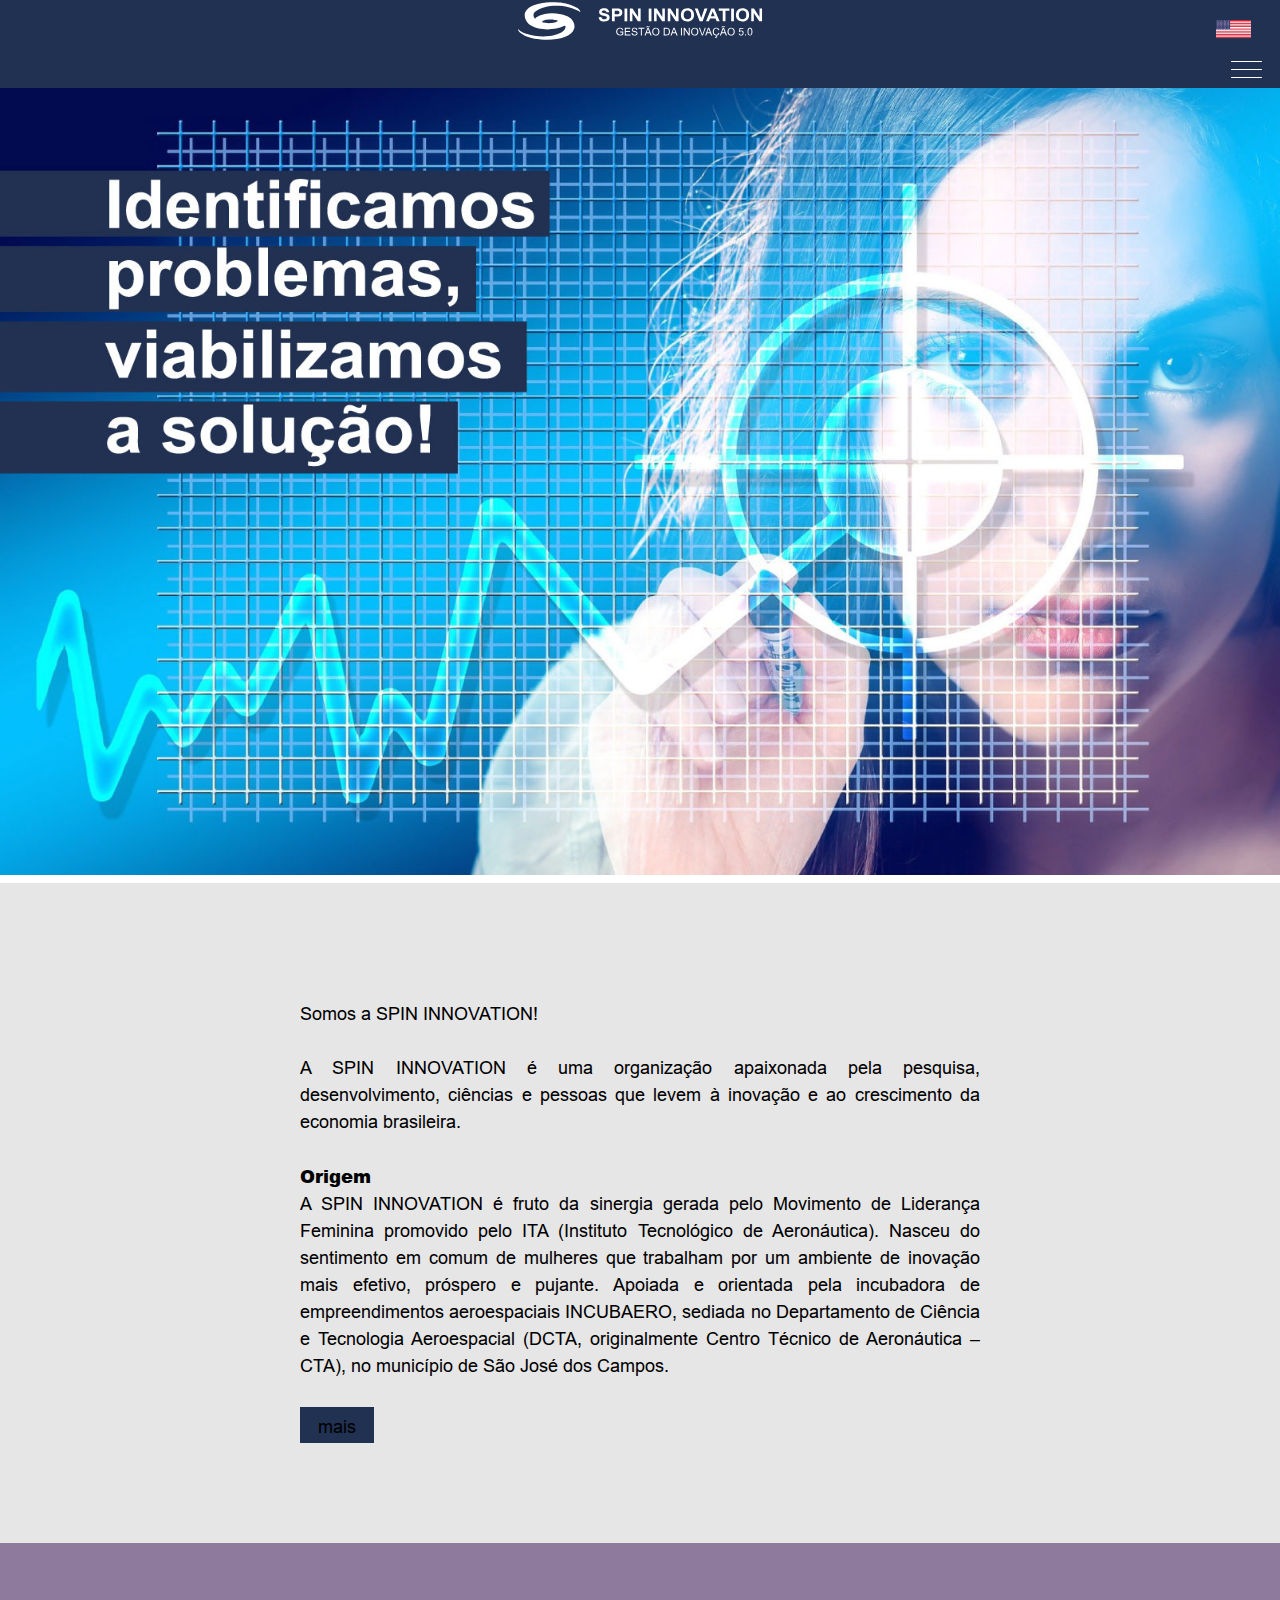
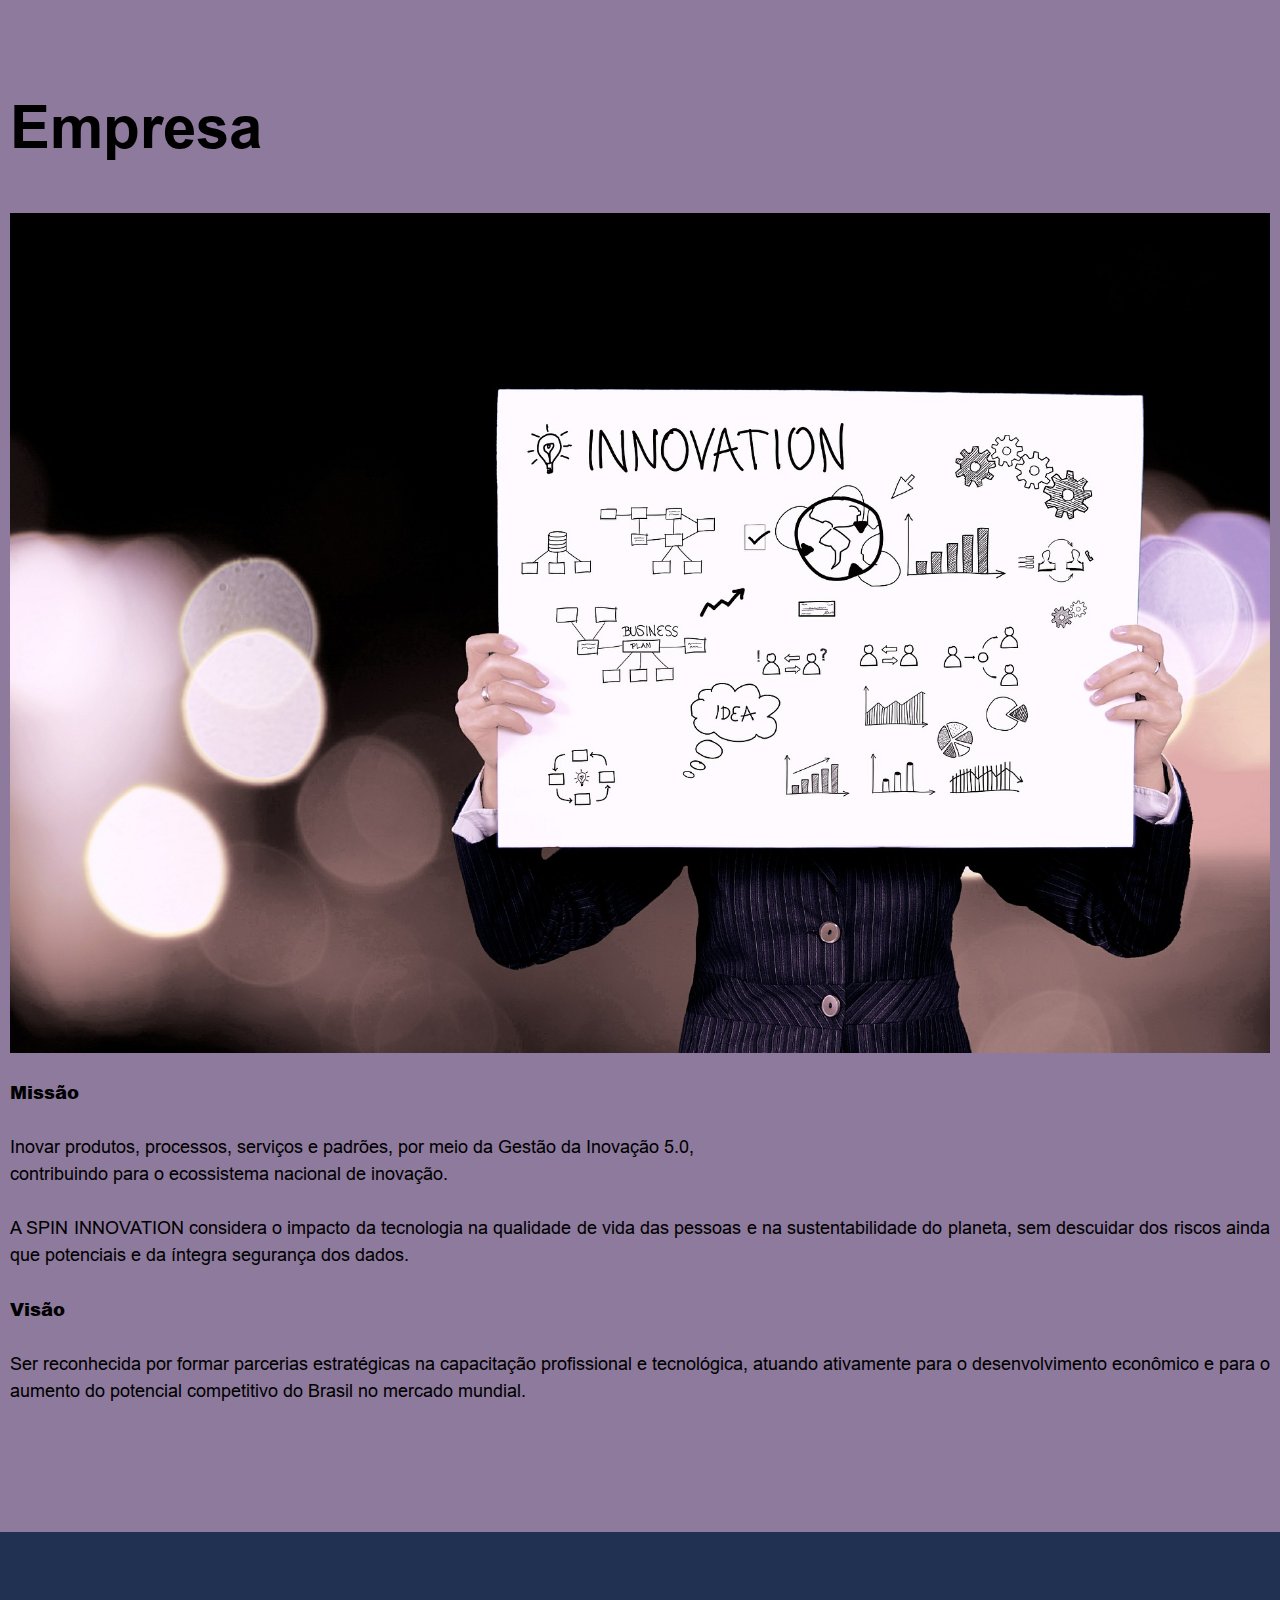
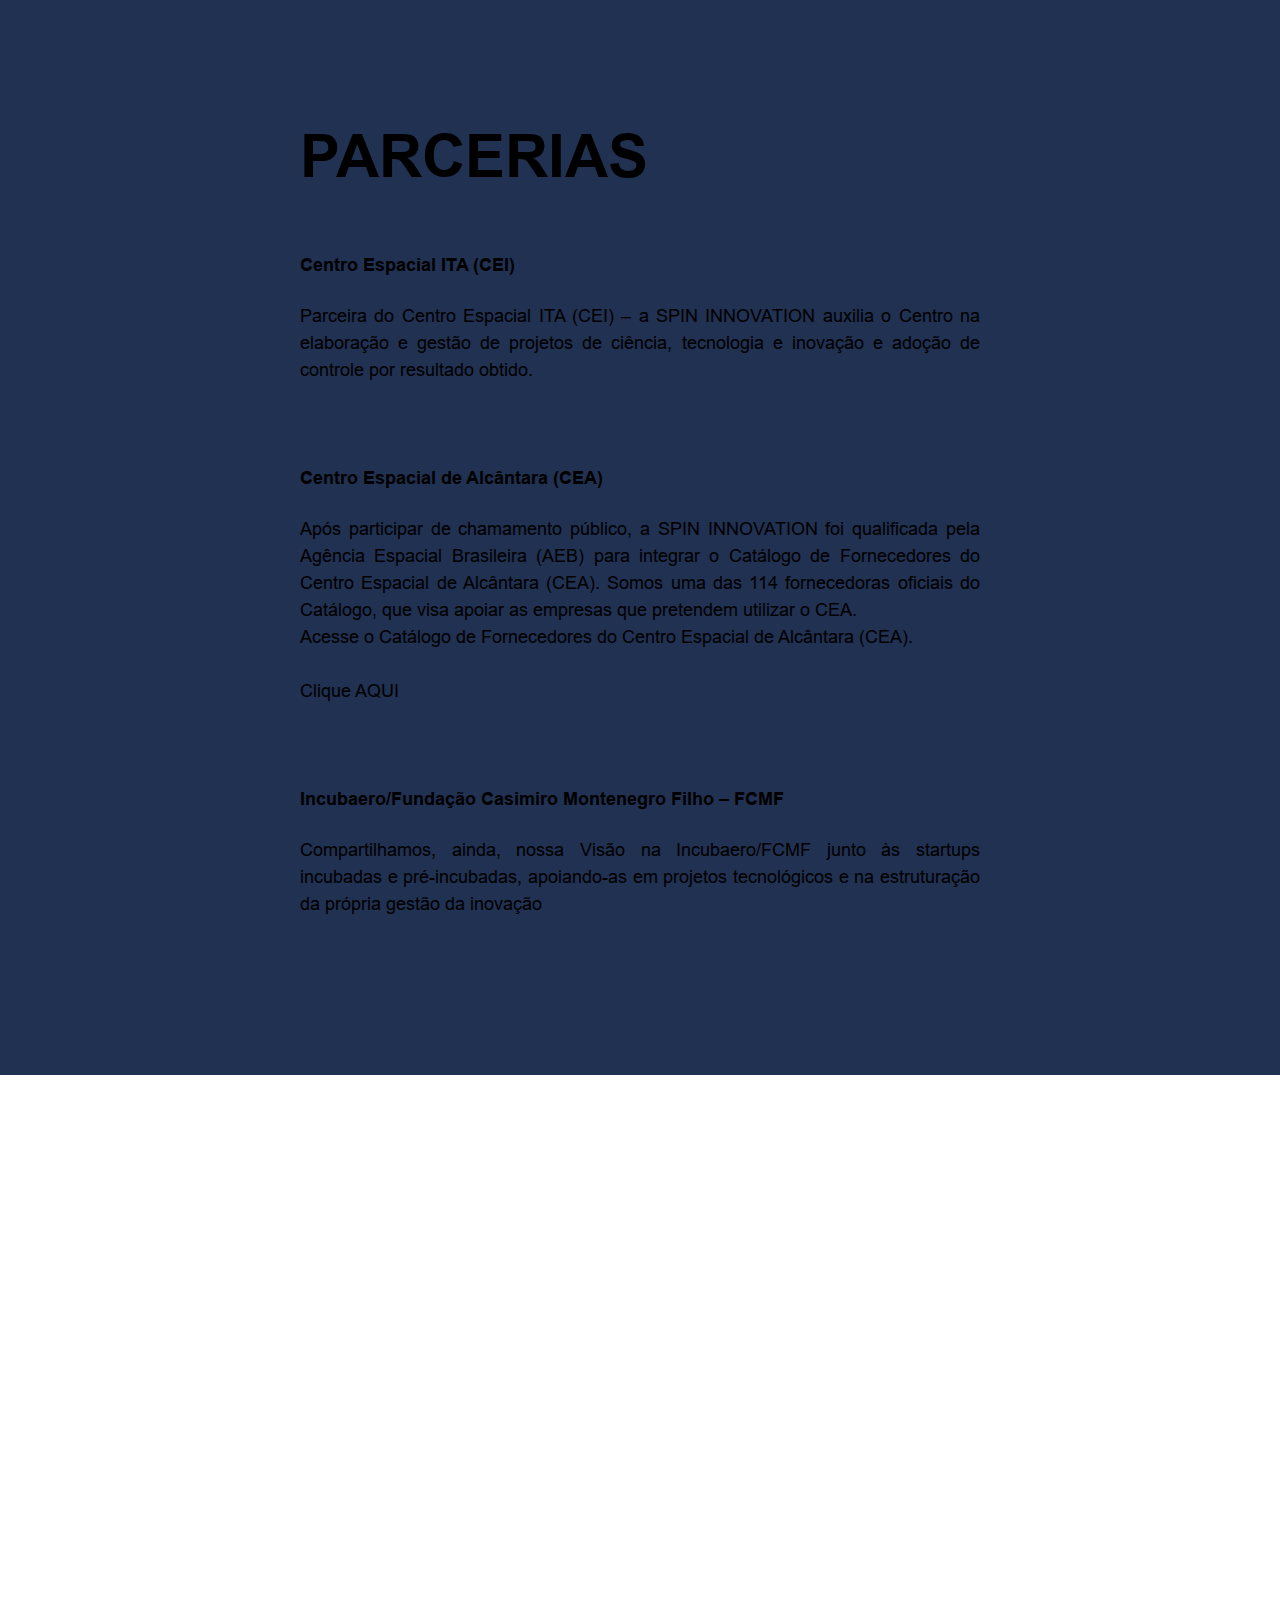
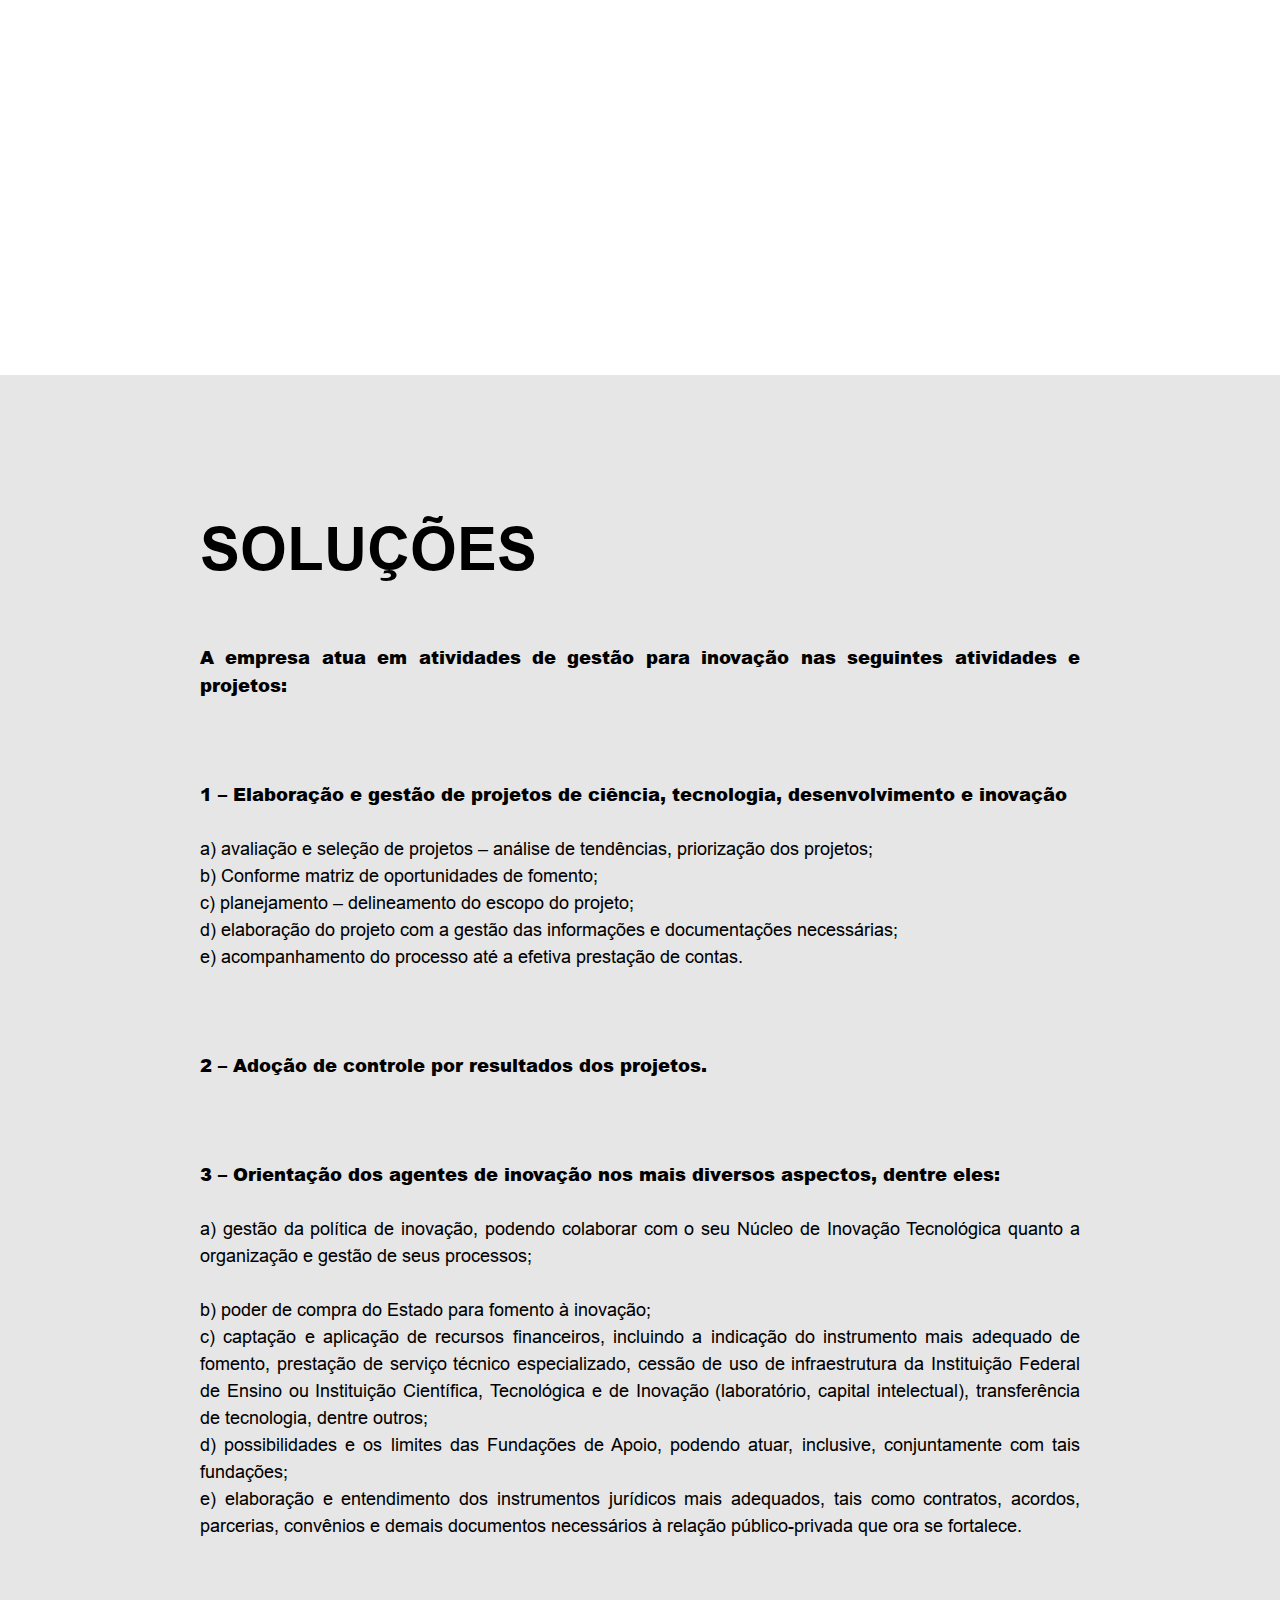
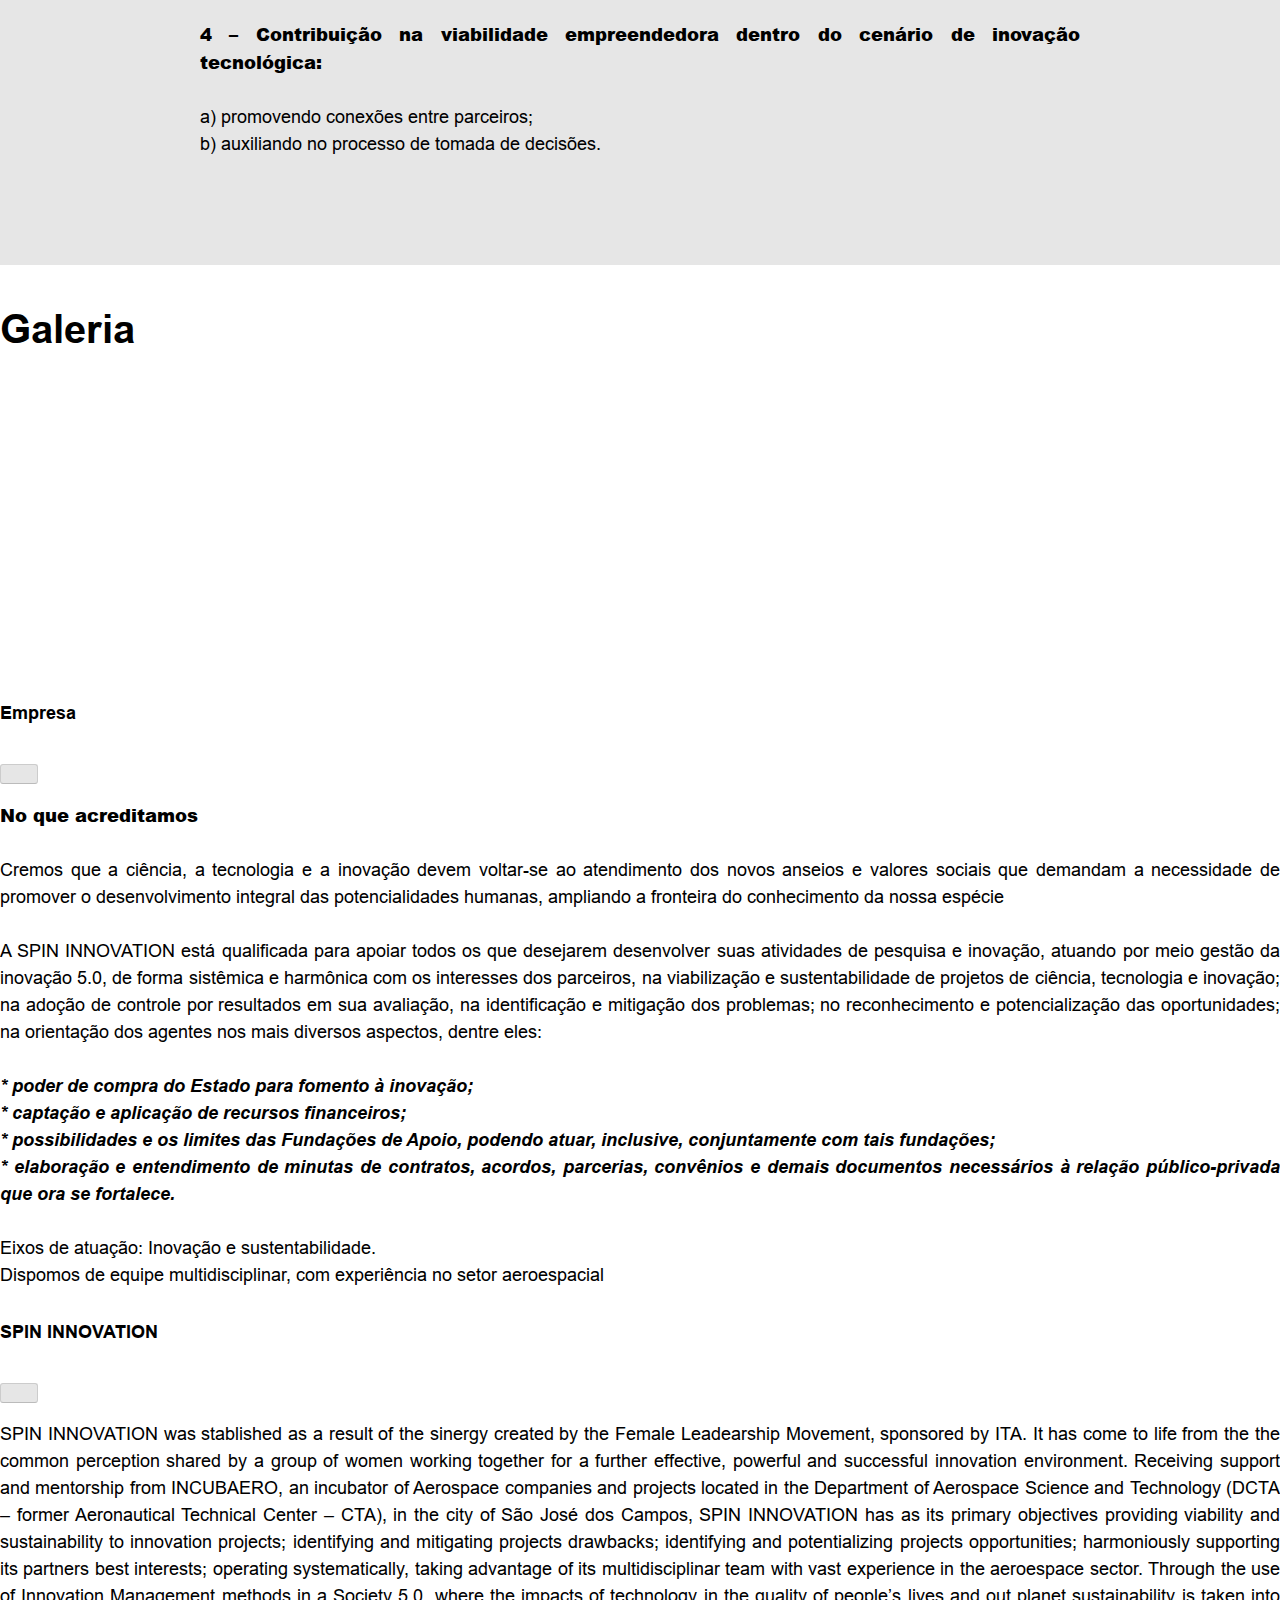
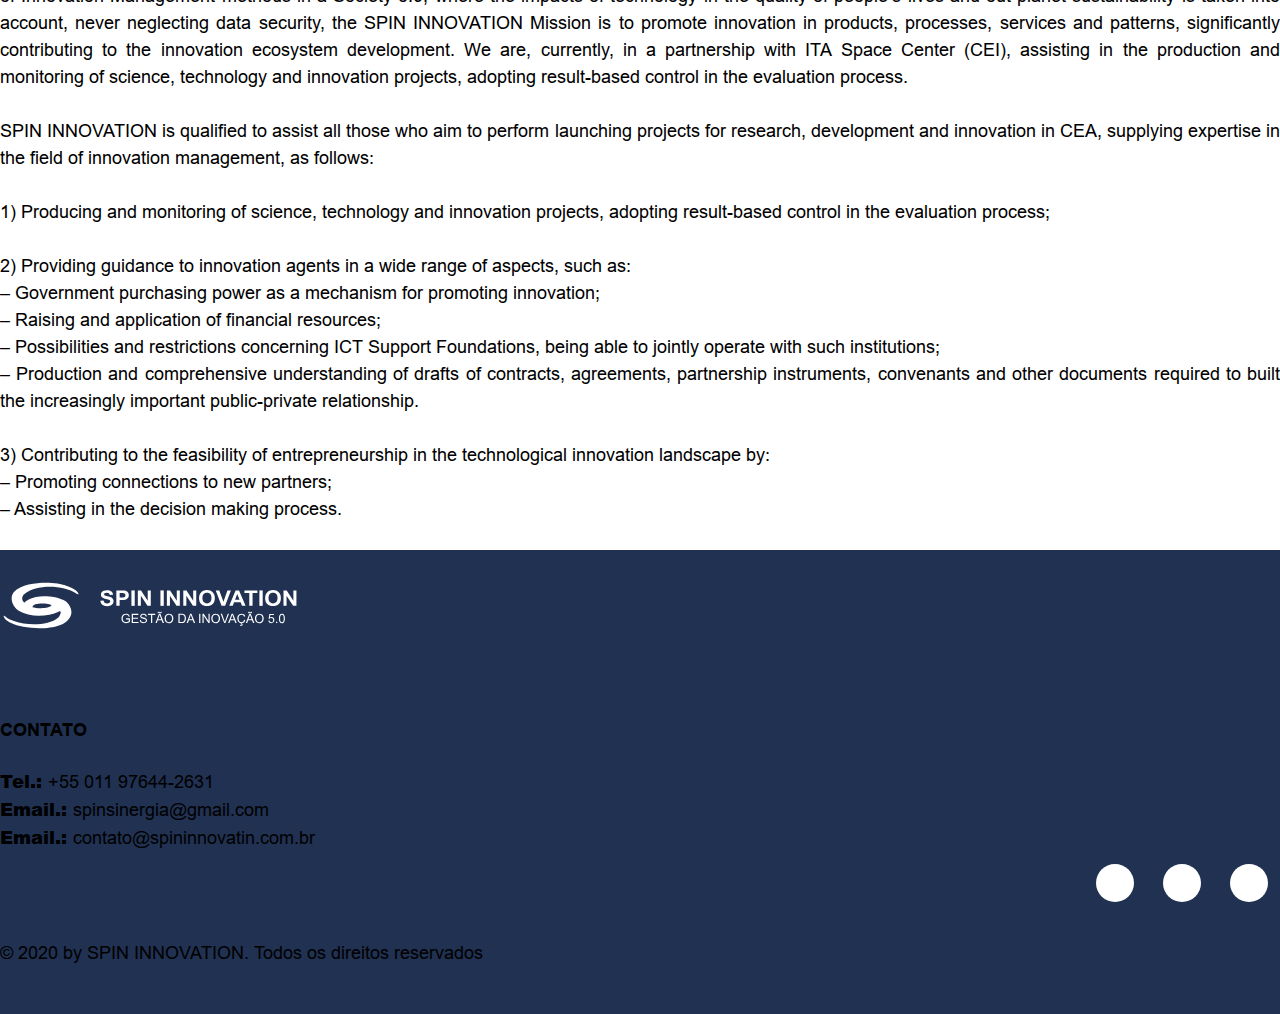
==== commit f069cc8f: "versao com galeria" ====
--- a/index.html
+++ b/index.html
@@ -7,10 +7,12 @@
     <link rel="profile" href="https://gmpg.org/xfn/11">
 
     <title>SPIN INNOVATION</title>
-    
+
     <!-- Bootstrap CSS -->
-    <link rel="stylesheet" href="https://use.fontawesome.com/releases/v5.5.0/css/all.css" integrity="sha384-B4dIYHKNBt8Bc12p+WXckhzcICo0wtJAoU8YZTY5qE0Id1GSseTk6S+L3BlXeVIU" crossorigin="anonymous">
-    <link href="https://cdn.jsdelivr.net/npm/bootstrap@5.0.0-beta3/dist/css/bootstrap.min.css" rel="stylesheet" integrity="sha384-eOJMYsd53ii+scO/bJGFsiCZc+5NDVN2yr8+0RDqr0Ql0h+rP48ckxlpbzKgwra6" crossorigin="anonymous">
+    <link rel="stylesheet" href="https://use.fontawesome.com/releases/v5.5.0/css/all.css"
+        integrity="sha384-B4dIYHKNBt8Bc12p+WXckhzcICo0wtJAoU8YZTY5qE0Id1GSseTk6S+L3BlXeVIU" crossorigin="anonymous">
+    <link href="https://cdn.jsdelivr.net/npm/bootstrap@5.0.0-beta3/dist/css/bootstrap.min.css" rel="stylesheet"
+        integrity="sha384-eOJMYsd53ii+scO/bJGFsiCZc+5NDVN2yr8+0RDqr0Ql0h+rP48ckxlpbzKgwra6" crossorigin="anonymous">
 
     <link href="style.css" rel="stylesheet">
 </head>
@@ -21,8 +23,7 @@
         <div class="container text-center pt-2 pb-2">
             <div class="row align-items-start">
                 <div class="col-md-3">
-                    <h1 class="logo"><img
-                            src="assets/img/logo.svg"
+                    <h1 class="logo"><img src="assets/img/logo.svg"
                             alt="SPIN INNOVATION" class="img-fluid"></h1>
                 </div>
                 <div class="col-md-9">
@@ -46,6 +47,9 @@
                                 <li id="menu-item-23"
                                     class="menu-item menu-item-type-custom menu-item-object-custom menu-item-23"><a
                                         href="#solucoes">Soluções</a></li>
+                                <li id="menu-item-33"
+                                    class="menu-item menu-item-type-custom menu-item-object-custom menu-item-33"><a
+                                        href="#imagens">Imagens</a></li>
                                 <li id="menu-item-24"
                                     class="menu-item menu-item-type-custom menu-item-object-custom menu-item-24"><a
                                         href="#contato">Contato</a></li>
@@ -73,31 +77,22 @@
 </header><!-- #masthead -->
 <div id="carousel-slide_head" class="carousel slide" data-ride="carousel">
     <div class="carousel-inner" role="listbox">
-        <div class="carousel-item active"><img
-                src="http://localhost/life/spin/wp-content/uploads/2021/03/banner-1.jpg"
+        <div class="carousel-item active"><img src="uploads/2021/03/banner-1.jpg"
                 alt="Identificamos problemas" class="img-fluid  w-100"></div>
     </div>
 </div>
 <section id="empresa">
     <div class="text">
-        <p>
-            Somos a SPIN INNOVATION! <br><br>
-            A SPIN INNOVATION é uma organização apaixonada pela pesquisa, desenvolvimento,
-            ciências e pessoas que levem à inovação e ao crescimento da economia brasileira.
-            <br><br>
-            <strong>Origem</strong>
-            <br>
+        <p>Somos a SPIN INNOVATION!</p>
+        <p>A SPIN INNOVATION é uma organização apaixonada pela pesquisa, desenvolvimento, ciências e pessoas que levem à
+            inovação e ao crescimento da economia brasileira.</p>
+        <p><strong>Origem</strong><br />
             A SPIN INNOVATION é fruto da sinergia gerada pelo Movimento de Liderança Feminina promovido pelo ITA
-            (Instituto Tecnológico de Aeronáutica).
-            Nasceu do sentimento em comum de mulheres que trabalham por um ambiente de inovação mais efetivo,
-            próspero e pujante. Apoiada e orientada pela incubadora de empreendimentos aeroespaciais INCUBAERO,
-            sediada no Departamento de Ciência e Tecnologia Aeroespacial (DCTA, originalmente Centro Técnico de
-            Aeronáutica - CTA), no município de São José dos Campos.
-        </p>
-
-
-        <button class="btn btn-primary float-end" data-bs-toggle="modal"
-            data-bs-target="#modalEmpresa">mais</button>
+            (Instituto Tecnológico de Aeronáutica). Nasceu do sentimento em comum de mulheres que trabalham por um
+            ambiente de inovação mais efetivo, próspero e pujante. Apoiada e orientada pela incubadora de
+            empreendimentos aeroespaciais INCUBAERO, sediada no Departamento de Ciência e Tecnologia Aeroespacial (DCTA,
+            originalmente Centro Técnico de Aeronáutica &#8211; CTA), no município de São José dos Campos.</p>
+        <button class="btn btn-primary float-end" data-bs-toggle="modal" data-bs-target="#modalEmpresa">mais</button>
     </div>
 </section>
 
@@ -106,27 +101,20 @@
         <div class="row">
             <div class="col-md-6">
                 <h1 class="text-light  text-uppercase">Empresa</h1>
-                <img src="assets/img/innovation-561388_1920.jpg"
-                    alt="Foto" class="img-fluid">
-            </div>
-            <div class="col-md-6">
-                <p>
-                    <strong>Missão</strong> <br><br>
-                    Inovar produtos, processos, serviços e padrões, por meio da Gestão da Inovação 5.0,
-                    contribuindo para o ecossistema nacional de inovação. <br><br>
-                    A SPIN INNOVATION considera o impacto da tecnologia na qualidade de vida das pessoas e na
-                    sustentabilidade do planeta, sem descuidar dos riscos ainda que potenciais e da íntegra
-                    segurança dos dados.
-                    <br>
-                    <br>
-                    <br>
-                    <br>
-
-                    <strong>Visão</strong> <br><br>
-                    Ser reconhecida por formar parcerias estratégicas na capacitação profissional e tecnológica,
-                    atuando ativamente para o desenvolvimento econômico e para o aumento do potencial competitivo do
-                    Brasil no mercado mundial.
-                </p>
+                <img src="uploads/2021/04/innovation-561388_1920.jpg"
+                    alt="Foto Empresa" class="img-fluid">
+            </div>
+            <div class="col-md-6">
+                <p><strong>Missão</strong></p>
+                <p>Inovar produtos, processos, serviços e padrões, por meio da Gestão da Inovação 5.0,<br />
+                    contribuindo para o ecossistema nacional de inovação.</p>
+                <p>A SPIN INNOVATION considera o impacto da tecnologia na qualidade de vida das pessoas e na
+                    sustentabilidade do planeta, sem descuidar dos riscos ainda que potenciais e da íntegra segurança
+                    dos dados.</p>
+                <p><strong>Visão</strong></p>
+                <p>Ser reconhecida por formar parcerias estratégicas na capacitação profissional e tecnológica, atuando
+                    ativamente para o desenvolvimento econômico e para o aumento do potencial competitivo do Brasil no
+                    mercado mundial.</p>
             </div>
         </div>
     </div>
@@ -135,31 +123,24 @@
 <section id="parcerias" class="parcerias">
     <div class="text">
         <h2 class="text-uppercase text-light">parcerias</h2>
-        <br>
         <h4 class="text-light">Centro Espacial ITA (CEI)</h4>
-        <p class="text-light">
-            Parceira do Centro Espacial ITA (CEI) - a SPIN INNOVATION auxilia o Centro na elaboração e gestão de
-            projetos de ciência, tecnologia e inovação e adoção de controle por resultado obtido.
+        <p class="text-light">Parceira do Centro Espacial ITA (CEI) &#8211; a SPIN INNOVATION auxilia o Centro na
+            elaboração e gestão de projetos de ciência, tecnologia e inovação e adoção de controle por resultado obtido.
         </p>
-        <br><br><br>
-
+        <p>&nbsp;</p>
         <h4 class="text-light">Centro Espacial de Alcântara (CEA)</h4>
-        <p class="text-light">
-            Após participar de chamamento público, a SPIN INNOVATION foi qualificada pela Agência Espacial
-            Brasileira (AEB) para integrar o Catálogo de Fornecedores do Centro Espacial de Alcântara (CEA). Somos
-            uma das 114 fornecedoras oficiais do Catálogo, que visa apoiar as empresas que pretendem utilizar o CEA.
-            Acesse o Catálogo de Fornecedores do Centro Espacial de Alcântara (CEA). <a
+        <p class="text-light">Após participar de chamamento público, a SPIN INNOVATION foi qualificada pela Agência
+            Espacial Brasileira (AEB) para integrar o Catálogo de Fornecedores do Centro Espacial de Alcântara (CEA).
+            Somos uma das 114 fornecedoras oficiais do Catálogo, que visa apoiar as empresas que pretendem utilizar o
+            CEA.<br />
+            Acesse o Catálogo de Fornecedores do Centro Espacial de Alcântara (CEA).</p>
+        <p class="text-light"><a
                 href="https://www.gov.br/aeb/pt-br/assuntos/noticias/catalogo-de-fornecedores-do-centro-espacial-de-alcantara-esta-disponivel-para-download"
-                target="blank">Clique AQUI</a>
-
-        </p>
-        <br><br><br>
-
-        <h4 class="text-light">Incubaero/Fundação Casimiro Montenegro Filho - FCMF</h4>
-        <p class="text-light">
-            Compartilhamos, ainda, nossa Visão na Incubaero/FCMF junto às startups incubadas e pré-incubadas,
-            apoiando-as em projetos tecnológicos e na estruturação da própria gestão da inovação
-        </p>
+                target="blank">Clique AQUI</a></p>
+        <p>&nbsp;</p>
+        <h4 class="text-light">Incubaero/Fundação Casimiro Montenegro Filho &#8211; FCMF</h4>
+        <p class="text-light">Compartilhamos, ainda, nossa Visão na Incubaero/FCMF junto às startups incubadas e
+            pré-incubadas, apoiando-as em projetos tecnológicos e na estruturação da própria gestão da inovação</p>
     </div>
 </section>
 
@@ -171,55 +152,69 @@
         <div class="row">
             <div class="col-md-6">
                 <p><strong>A empresa atua em atividades de gestão para inovação nas seguintes atividades e
-                        projetos:</strong></p> <br>
-                <p><strong> 1 - Elaboração e gestão de projetos de ciência, tecnologia, desenvolvimento e
+                        projetos:</strong></p>
+                <p>&nbsp;</p>
+                <p><strong> 1 &#8211; Elaboração e gestão de projetos de ciência, tecnologia, desenvolvimento e
                         inovação</strong></p>
-                <p>a) avaliação e seleção de projetos – análise de tendências, priorização dos projetos;<br>
-                    b) onforme matriz de oportunidades de fomento; <br>
-                    c) planejamento – delineamento do escopo do projeto; <br>
-                    d) elaboração do projeto com a gestão das informações e documentações necessárias; <br>
+                <p>a) avaliação e seleção de projetos – análise de tendências, priorização dos projetos;<br />
+                    b) Conforme matriz de oportunidades de fomento;<br />
+                    c) planejamento – delineamento do escopo do projeto;<br />
+                    d) elaboração do projeto com a gestão das informações e documentações necessárias;<br />
                     e) acompanhamento do processo até a efetiva prestação de contas.</p>
-                <br>
-                <p><strong>2 - Adoção de controle por resultados dos projetos.</strong></p>
-                <p><strong>3 - Orientação dos agentes de inovação nos mais diversos aspectos, dentre eles:</strong>
-                </p>
-                <p>a) gestão da política de inovação, podendo colaborar com o seu Núcleo de Inovação Tecnológica
-                    quanto a organização e gestão de seus processos;<br>
-            </div>
-            <div class="col-md-6">
-                <p> b) poder de compra do Estado para fomento à inovação; <br>
-                    c) captação e aplicação de recursos financeiros, incluindo a indicação do instrumento mais
-                    adequado de fomento, prestação de serviço técnico especializado, cessão de uso de infraestrutura
-                    da Instituição Federal de Ensino ou Instituição Científica, Tecnológica e de Inovação
-                    (laboratório, capital intelectual), transferência de tecnologia, dentre outros;
-                    d) possibilidades e os limites das Fundações de Apoio, podendo atuar, inclusive, conjuntamente
-                    com tais fundações;<br>
+                <p>&nbsp;</p>
+                <p><strong>2 &#8211; Adoção de controle por resultados dos projetos.</strong></p>
+                <p>&nbsp;</p>
+                <p><strong>3 &#8211; Orientação dos agentes de inovação nos mais diversos aspectos, dentre
+                        eles:</strong></p>
+                <p>a) gestão da política de inovação, podendo colaborar com o seu Núcleo de Inovação Tecnológica quanto
+                    a organização e gestão de seus processos;</p>
+            </div>
+            <div class="col-md-6">
+                <p>b) poder de compra do Estado para fomento à inovação;<br />
+                    c) captação e aplicação de recursos financeiros, incluindo a indicação do instrumento mais adequado
+                    de fomento, prestação de serviço técnico especializado, cessão de uso de infraestrutura da
+                    Instituição Federal de Ensino ou Instituição Científica, Tecnológica e de Inovação (laboratório,
+                    capital intelectual), transferência de tecnologia, dentre outros;<br />
+                    d) possibilidades e os limites das Fundações de Apoio, podendo atuar, inclusive, conjuntamente com
+                    tais fundações;<br />
                     e) elaboração e entendimento dos instrumentos jurídicos mais adequados, tais como contratos,
-                    acordos, parcerias, convênios e demais documentos necessários à relação público-privada que ora
-                    se fortalece.
-                </p>
-                <br>
-                <p><strong>4 - Contribuição na viabilidade empreendedora dentro do cenário de inovação
-                        tecnológica:</strong></p> <br>
-
-                <p>a) promovendo conexões entre parceiros;<br>
-                    b) auxiliando no processo de tomada de decisões.
-                </p>
-
-
-            </div>
-        </div>
-    </div>
-</section>
-
-
-<!--
-<section class="container" id="imagens">
-<figure>
-<img src="assets/img/gestao.png" alt="Gestão" class="d-block mx-auto">
-</figure>
-</section> 
--->
+                    acordos, parcerias, convênios e demais documentos necessários à relação público-privada que ora se
+                    fortalece.</p>
+                <p>&nbsp;</p>
+                <p><strong>4 &#8211; Contribuição na viabilidade empreendedora dentro do cenário de inovação
+                        tecnológica:</strong></p>
+                <p>a) promovendo conexões entre parceiros;<br />
+                    b) auxiliando no processo de tomada de decisões.</p>
+            </div>
+        </div>
+    </div>
+</section>
+
+<section class="container text-center" id="imagens">
+    <h2>Galeria</h2>
+    <div id='gallery-1' class='gallery galleryid-2 gallery-columns-2 gallery-size-medium'>
+        <figure class='gallery-item'>
+            <div class='gallery-icon landscape'>
+                <a href='uploads/2021/04/image3.jpeg'><img width="300"
+                        height="234" src="uploads/2021/04/image3-300x234.jpeg"
+                        class="attachment-medium size-medium" alt="" loading="lazy"
+                        srcset="uploads/2021/04/image3-300x234.jpeg 300w, uploads/2021/04/image3.jpeg 498w"
+                        sizes="(max-width: 300px) 100vw, 300px" /></a>
+            </div>
+        </figure>
+        <figure class='gallery-item'>
+            <div class='gallery-icon landscape'>
+                <a href='uploads/2021/04/image4.jpeg'><img width="300"
+                        height="232" src="uploads/2021/04/image4-300x232.jpeg"
+                        class="attachment-medium size-medium" alt="" loading="lazy"
+                        srcset="uploads/2021/04/image4-300x232.jpeg 300w, uploads/2021/04/image4-1024x790.jpeg 1024w, uploads/2021/04/image4-768x593.jpeg 768w, uploads/2021/04/image4.jpeg 1280w"
+                        sizes="(max-width: 300px) 100vw, 300px" /></a>
+            </div>
+        </figure>
+    </div>
+
+</section>
+
 
 
 
@@ -233,34 +228,25 @@
                 <button type="button" class="btn-close" data-bs-dismiss="modal" aria-label="Close"></button>
             </div>
             <div class="modal-body">
-                <strong>No que acreditamos</strong><br>
-                <p>Cremos que a ciência, a tecnologia e a inovação devem voltar-se ao atendimento dos novos anseios
-                    e valores sociais que demandam a necessidade de promover o desenvolvimento integral das
+                <p><strong>No que acreditamos</strong></p>
+                <p>Cremos que a ciência, a tecnologia e a inovação devem voltar-se ao atendimento dos novos anseios e
+                    valores sociais que demandam a necessidade de promover o desenvolvimento integral das
                     potencialidades humanas, ampliando a fronteira do conhecimento da nossa espécie</p>
-                <br><br>
-
-                <p>
-                    A SPIN INNOVATION está qualificada para apoiar todos os que desejarem desenvolver suas
-                    atividades de pesquisa e inovação, atuando por meio gestão da inovação 5.0, de forma sistêmica e
-                    harmônica com os interesses dos parceiros, na viabilização e sustentabilidade de projetos de
-                    ciência, tecnologia e inovação; na adoção de controle por resultados em sua avaliação, na
-                    identificação e mitigação dos problemas; no reconhecimento e potencialização das oportunidades;
-                    na orientação dos agentes nos mais diversos aspectos, dentre eles:
-                </p>
-                <br>
-                <p><i><strong>* poder de compra do Estado para fomento à inovação;<br>
-                            * captação e aplicação de recursos financeiros;<br>
+                <p>A SPIN INNOVATION está qualificada para apoiar todos os que desejarem desenvolver suas atividades de
+                    pesquisa e inovação, atuando por meio gestão da inovação 5.0, de forma sistêmica e harmônica com os
+                    interesses dos parceiros, na viabilização e sustentabilidade de projetos de ciência, tecnologia e
+                    inovação; na adoção de controle por resultados em sua avaliação, na identificação e mitigação dos
+                    problemas; no reconhecimento e potencialização das oportunidades; na orientação dos agentes nos mais
+                    diversos aspectos, dentre eles:</p>
+                <p><i><strong>* poder de compra do Estado para fomento à inovação;<br />
+                            * captação e aplicação de recursos financeiros;<br />
                             * possibilidades e os limites das Fundações de Apoio, podendo atuar, inclusive,
-                            conjuntamente com tais fundações;<br>
-                            * elaboração e entendimento de minutas de contratos, acordos, parcerias, convênios e
-                            demais documentos necessários à relação público-privada que ora se fortalece.<br>
-                        </strong></i><br></p>
-                <p>
-                    Eixos de atuação: Inovação e sustentabilidade.
-                    <br>
-                    Dispomos de equipe multidisciplinar, com experiência no setor aeroespacial
-
-                </p>
+                            conjuntamente com tais fundações;<br />
+                            * elaboração e entendimento de minutas de contratos, acordos, parcerias, convênios e demais
+                            documentos necessários à relação público-privada que ora se fortalece.<br />
+                        </strong></i></p>
+                <p>Eixos de atuação: Inovação e sustentabilidade.<br />
+                    Dispomos de equipe multidisciplinar, com experiência no setor aeroespacial</p>
             </div>
         </div>
     </div>
@@ -278,45 +264,40 @@
                 <button type="button" class="btn-close" data-bs-dismiss="modal" aria-label="Close"></button>
             </div>
             <div class="modal-body">
-                <p>SPIN INNOVATION was stablished as a result of the sinergy created by the Female Leadearship
-                    Movement, sponsored by ITA. It has come to life from the the common perception shared by a group
-                    of women working together for a further effective, powerful and successful innovation
-                    environment. Receiving support and mentorship from INCUBAERO, an incubator of Aerospace
-                    companies and projects located in the Department of Aerospace Science and Technology (DCTA –
-                    former Aeronautical Technical Center – CTA), in the city of São José dos Campos, SPIN INNOVATION
-                    has as its primary objectives providing viability and sustainability to innovation projects;
-                    identifying and mitigating projects drawbacks; identifying and potentializing projects
-                    opportunities; harmoniously supporting its partners best interests; operating systematically,
-                    taking advantage of its multidisciplinar team with vast experience in the aeroespace sector.
-                    Through the use of Innovation Management methods in a Society 5.0, where the impacts of
-                    technology in the quality of people’s lives and out planet sustainability is taken into account,
-                    never neglecting data security, the SPIN INNOVATION Mission is to promote innovation in
-                    products, processes, services and patterns, significantly contributing to the innovation
-                    ecosystem development. We are, currently, in a partnership with ITA Space Center (CEI),
-                    assisting in the production and monitoring of science, technology and innovation projects,
-                    adopting result-based control in the evaluation process.
-                    <br><br>
-                    SPIN INNOVATION is qualified to assist all those who aim to perform launching projects for
-                    research, development and innovation in CEA, supplying expertise in the field of innovation
-                    management, as follows:
-                    <br><br>
-                    1) Producing and monitoring of science, technology and innovation projects, adopting
-                    result-based control in the evaluation process;
-                    <br><br>
-                    2) Providing guidance to innovation agents in a wide range of aspects, such as:<br>
-                    - Government purchasing power as a mechanism for promoting innovation;<br>
-                    - Raising and application of financial resources;<br>
-                    - Possibilities and restrictions concerning ICT Support Foundations, being able to jointly
-                    operate with such institutions;<br>
-                    - Production and comprehensive understanding of drafts of contracts, agreements, partnership
+                <p>SPIN INNOVATION was stablished as a result of the sinergy created by the Female Leadearship Movement,
+                    sponsored by ITA. It has come to life from the the common perception shared by a group of women
+                    working together for a further effective, powerful and successful innovation environment. Receiving
+                    support and mentorship from INCUBAERO, an incubator of Aerospace companies and projects located in
+                    the Department of Aerospace Science and Technology (DCTA – former Aeronautical Technical Center –
+                    CTA), in the city of São José dos Campos, SPIN INNOVATION has as its primary objectives providing
+                    viability and sustainability to innovation projects; identifying and mitigating projects drawbacks;
+                    identifying and potentializing projects opportunities; harmoniously supporting its partners best
+                    interests; operating systematically, taking advantage of its multidisciplinar team with vast
+                    experience in the aeroespace sector. Through the use of Innovation Management methods in a Society
+                    5.0, where the impacts of technology in the quality of people’s lives and out planet sustainability
+                    is taken into account, never neglecting data security, the SPIN INNOVATION Mission is to promote
+                    innovation in products, processes, services and patterns, significantly contributing to the
+                    innovation ecosystem development. We are, currently, in a partnership with ITA Space Center (CEI),
+                    assisting in the production and monitoring of science, technology and innovation projects, adopting
+                    result-based control in the evaluation process.</p>
+                <p>SPIN INNOVATION is qualified to assist all those who aim to perform launching projects for research,
+                    development and innovation in CEA, supplying expertise in the field of innovation management, as
+                    follows:</p>
+                <p>1) Producing and monitoring of science, technology and innovation projects, adopting result-based
+                    control in the evaluation process;</p>
+                <p>2) Providing guidance to innovation agents in a wide range of aspects, such as:<br />
+                    &#8211; Government purchasing power as a mechanism for promoting innovation;<br />
+                    &#8211; Raising and application of financial resources;<br />
+                    &#8211; Possibilities and restrictions concerning ICT Support Foundations, being able to jointly
+                    operate with such institutions;<br />
+                    &#8211; Production and comprehensive understanding of drafts of contracts, agreements, partnership
                     instruments, convenants and other documents required to built the increasingly important
-                    public-private relationship.<br>
-                    <br><br>
-                    3) Contributing to the feasibility of entrepreneurship in the technological innovation landscape
-                    by:<br>
-                    - Promoting connections to new partners;<br>
-                    - Assisting in the decision making process.
-                </p>
+                    public-private relationship.</p>
+                <p>3) Contributing to the feasibility of entrepreneurship in the technological innovation landscape
+                    by:<br />
+                    &#8211; Promoting connections to new partners;<br />
+                    &#8211; Assisting in the decision making process.</p>
+
             </div>
         </div>
     </div>
@@ -330,8 +311,7 @@
     <div class="container">
         <div class="row">
             <div class="col-md-6">
-                <img src="assets/img/logo.svg" alt="Logo"
-                    width="300" class="img-fluid">
+                <img src="assets/img/logo.svg" alt="Logo" width="300" class="img-fluid">
                 <br>
                 <br>
                 <br>
@@ -366,13 +346,16 @@
 </footer><!-- #colophon -->
 </div><!-- #page -->
 
-<script src="https://code.jquery.com/jquery-2.2.4.min.js" integrity="sha256-BbhdlvQf/xTY9gja0Dq3HiwQF8LaCRTXxZKRutelT44=" crossorigin="anonymous"></script>
+<script src="https://code.jquery.com/jquery-2.2.4.min.js"
+    integrity="sha256-BbhdlvQf/xTY9gja0Dq3HiwQF8LaCRTXxZKRutelT44=" crossorigin="anonymous"></script>
 <!-- Option 1: Bootstrap Bundle with Popper -->
-<script src="https://cdn.jsdelivr.net/npm/bootstrap@5.0.0-beta3/dist/js/bootstrap.bundle.min.js" integrity="sha384-JEW9xMcG8R+pH31jmWH6WWP0WintQrMb4s7ZOdauHnUtxwoG2vI5DkLtS3qm9Ekf" crossorigin="anonymous"></script>
+<script src="https://cdn.jsdelivr.net/npm/bootstrap@5.0.0-beta3/dist/js/bootstrap.bundle.min.js"
+    integrity="sha384-JEW9xMcG8R+pH31jmWH6WWP0WintQrMb4s7ZOdauHnUtxwoG2vI5DkLtS3qm9Ekf"
+    crossorigin="anonymous"></script>
 
 
 <script>
-    $('#abrir').click(function() {
+    $('#abrir').click(function () {
         if ($('header').hasClass('active')) {
             $('header').removeClass('active')
         } else {
@@ -381,7 +364,7 @@
     });
 
     $('#primary-menu li a').click(
-        function() {
+        function () {
             $('header').removeClass('active')
         }
     )
